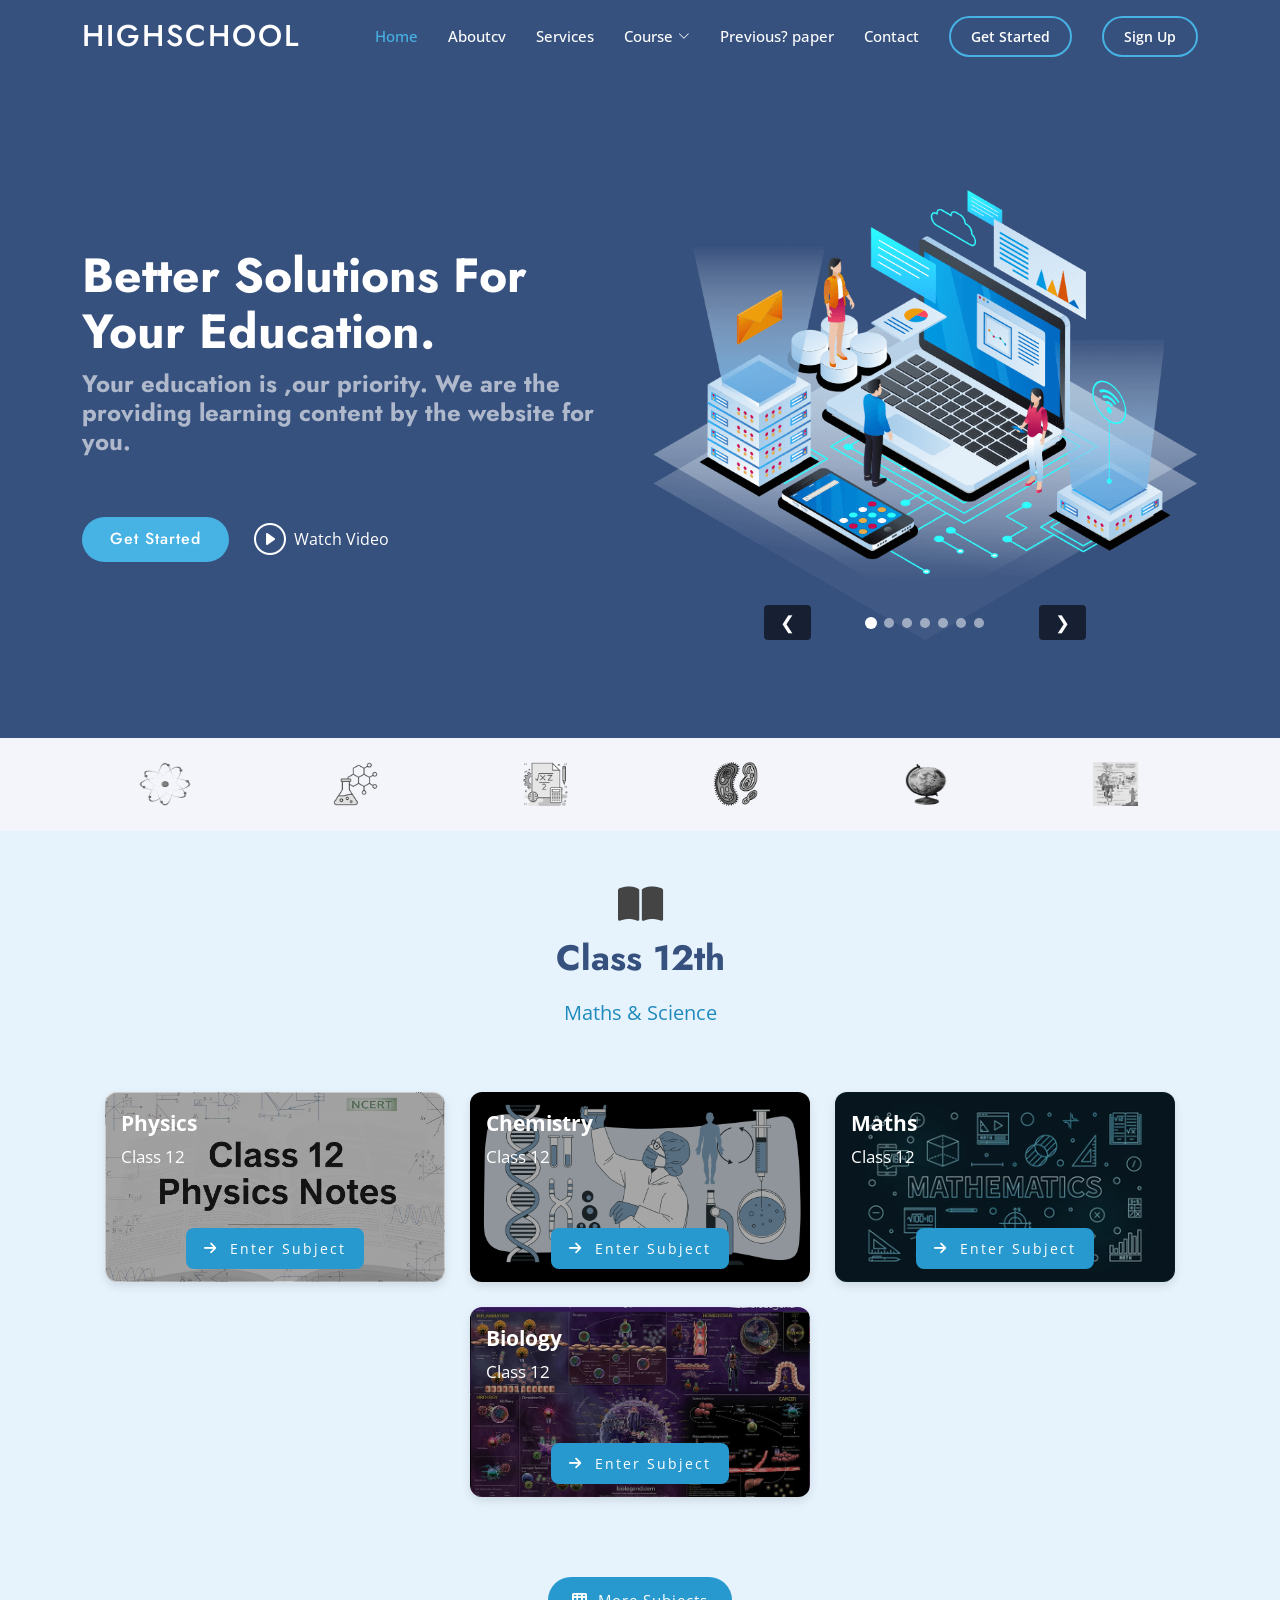
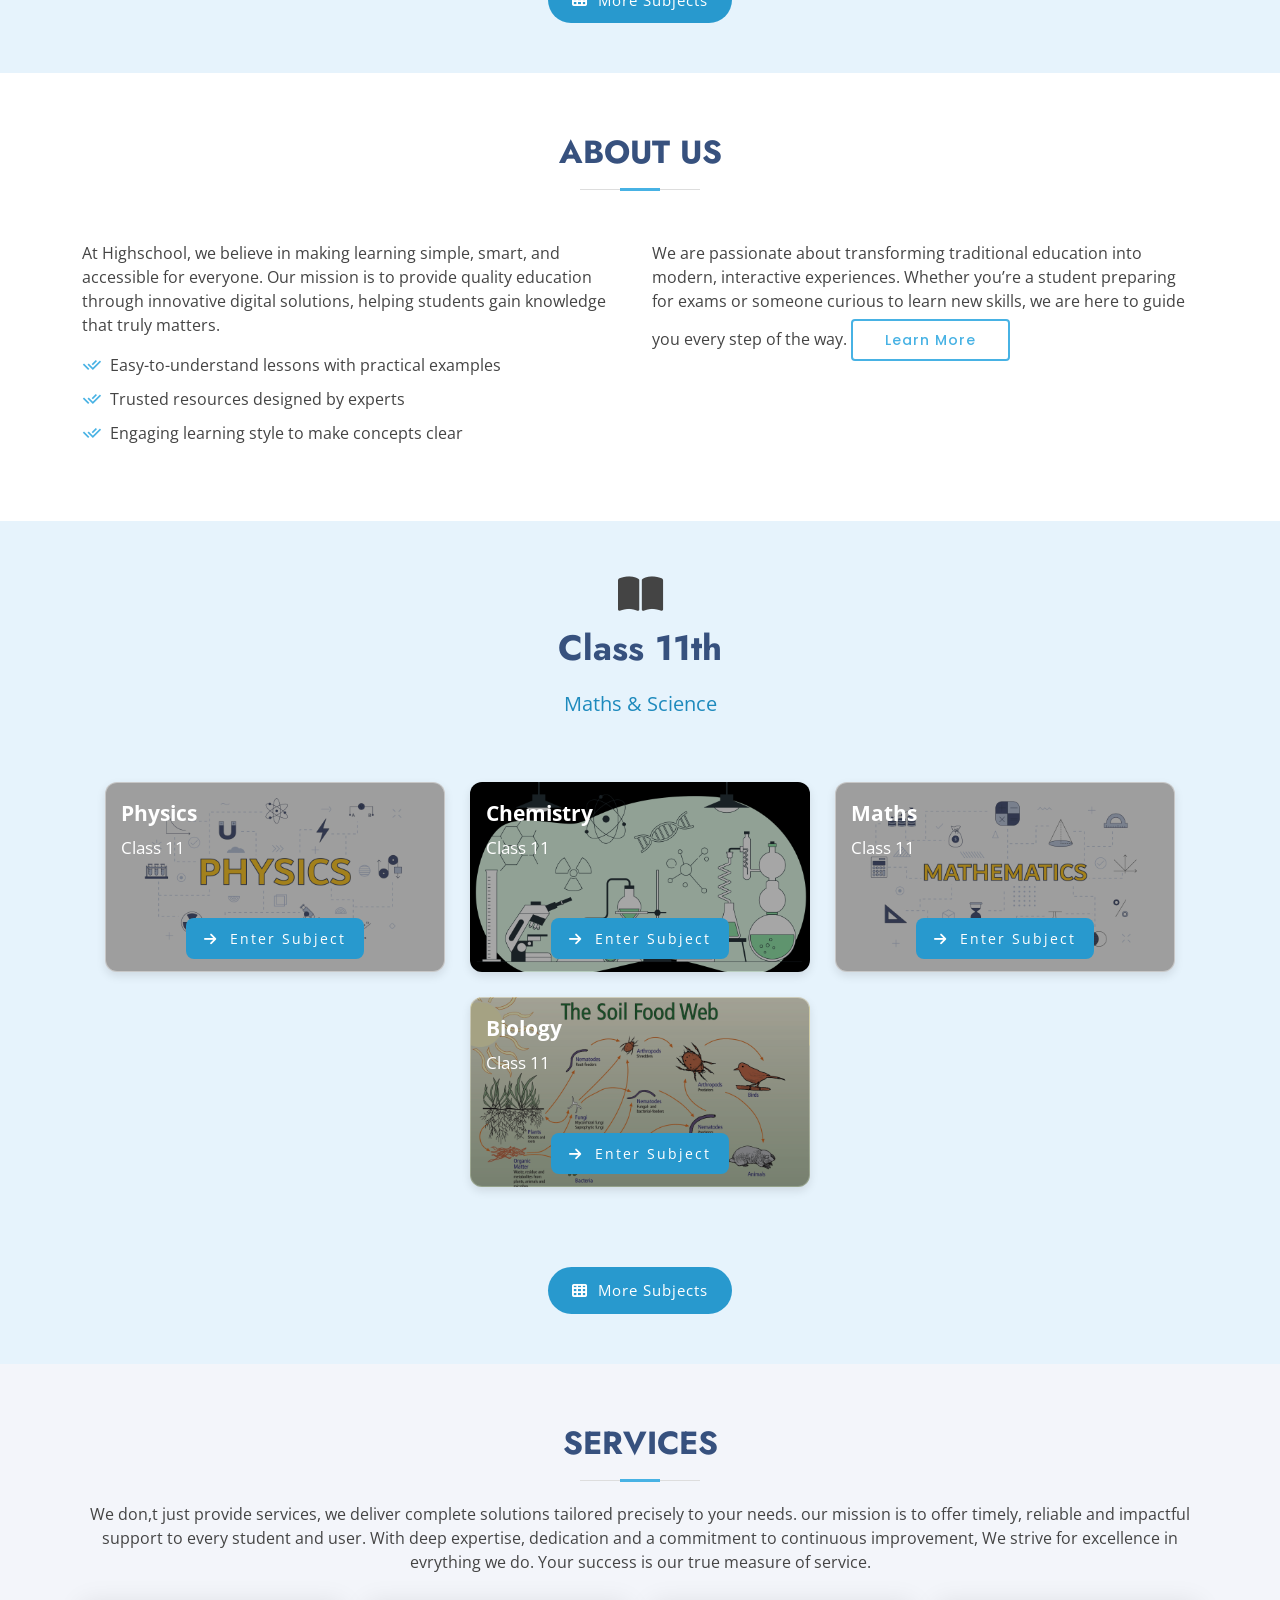
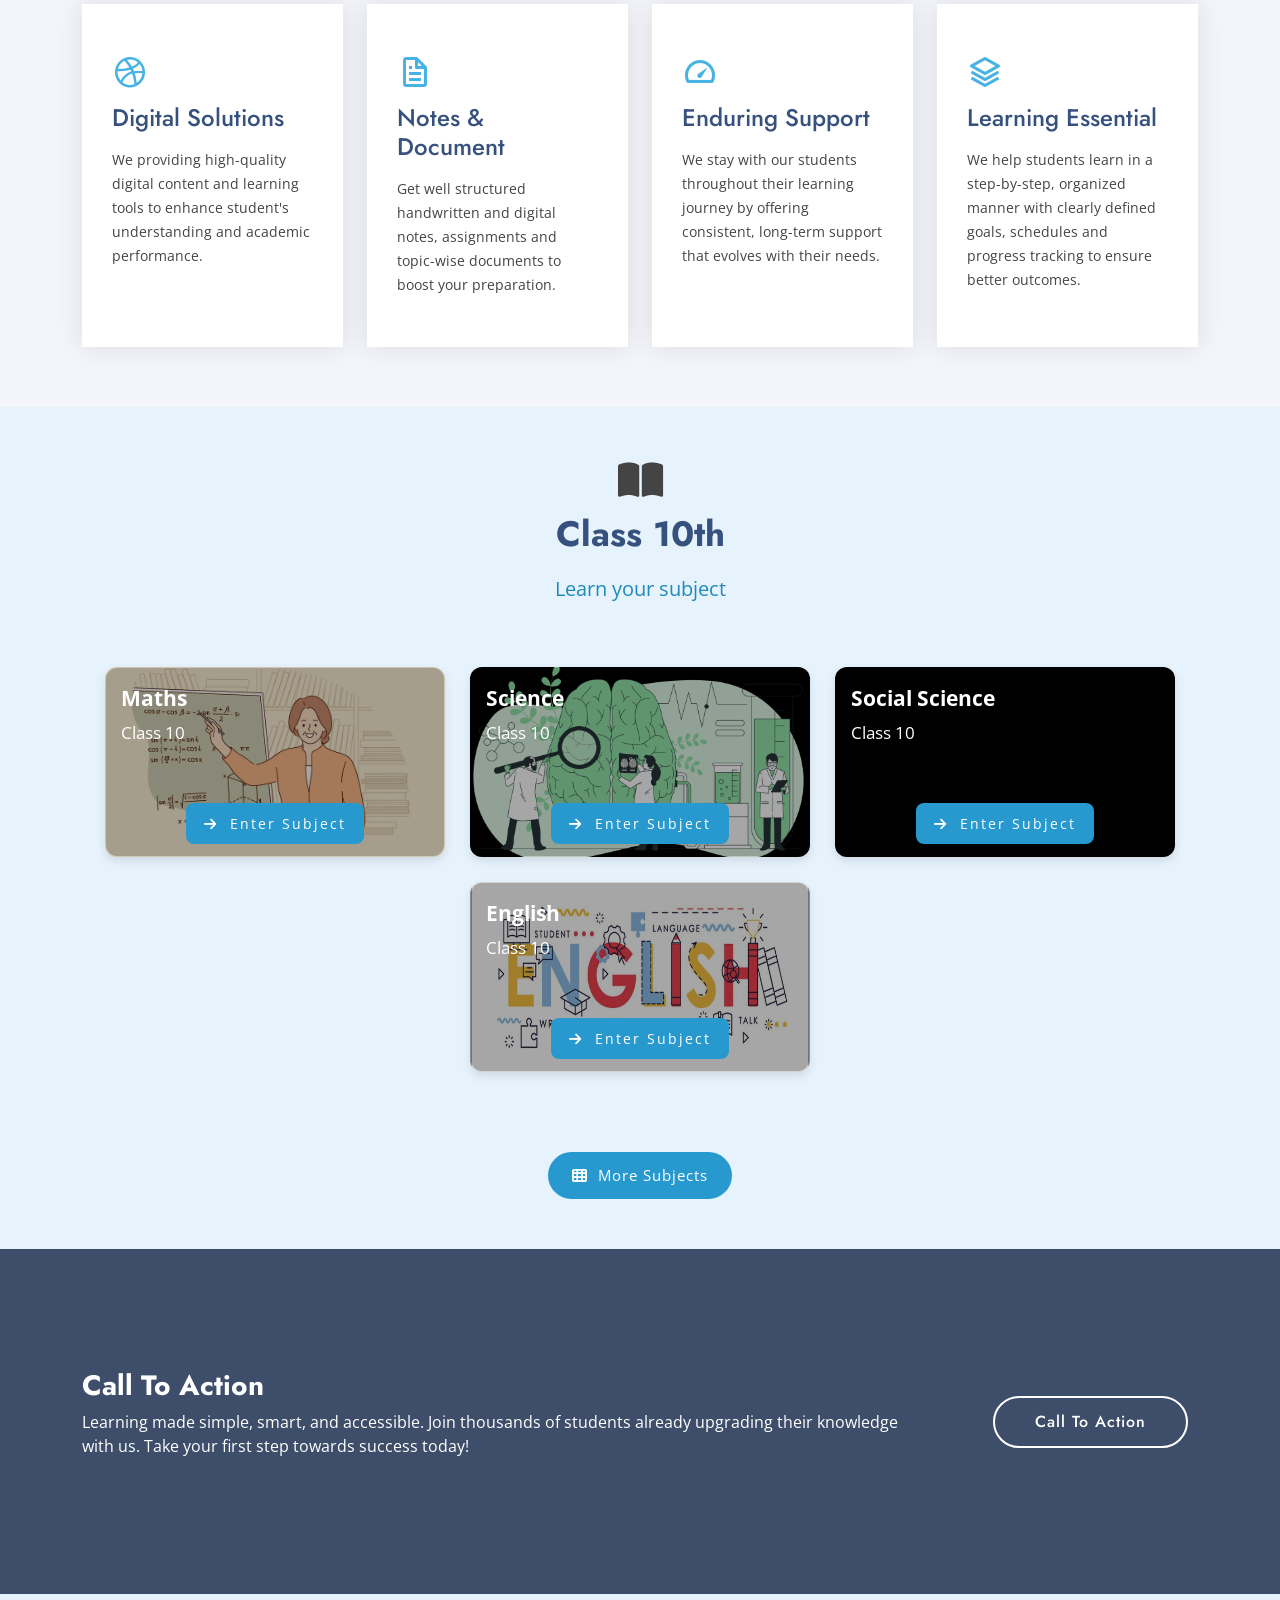
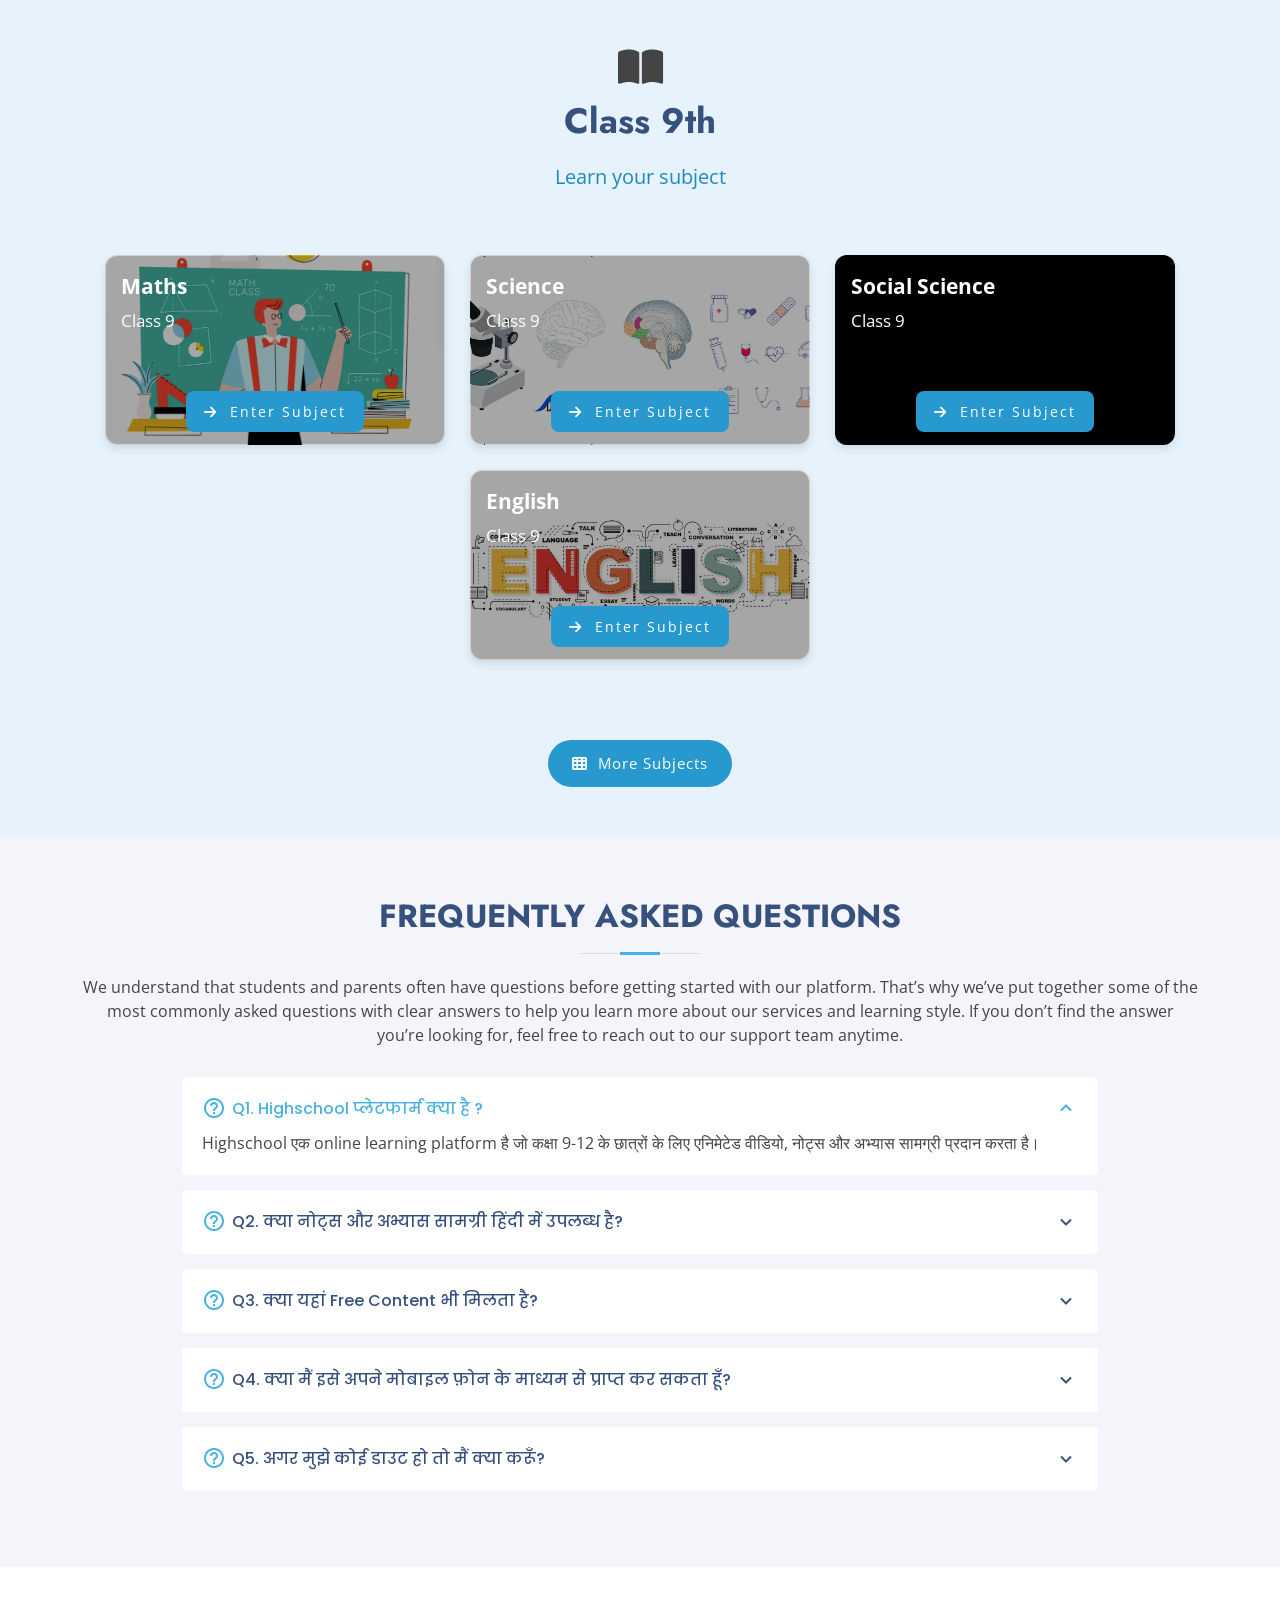
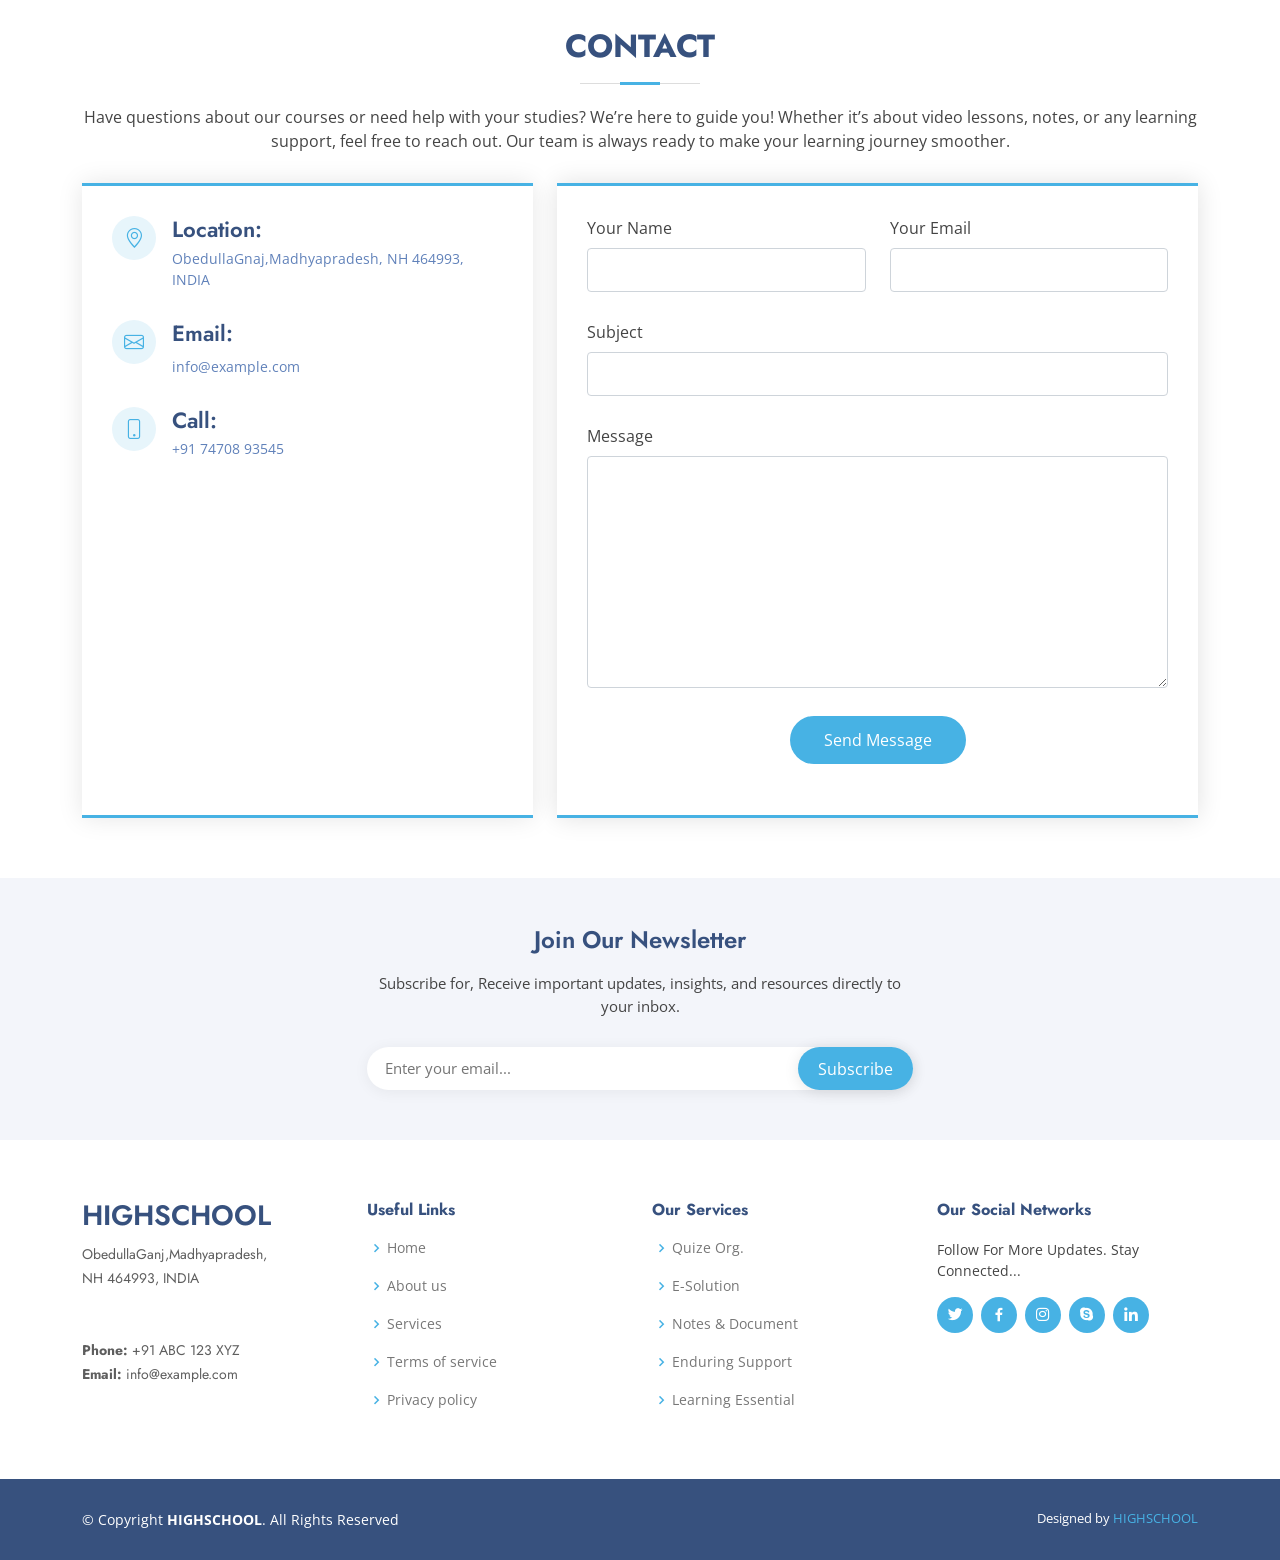
==== index.html @ c3b9a3c0 "Update HighSchool" ====
<!DOCTYPE html>
<html lang="en">

<head>
  <meta charset="utf-8">
  <meta content="width=device-width, initial-scale=1.0" name="viewport">

  <title>HighSchool.com</title>

  <meta content="" name="description">
  <meta content="" name="keywords">



  <!-- Favicons -->
  <link href="assets/img/favicon/favicon-32x32.png" rel="icon">
  <link href="assets/img/apple-touch-icon.png" rel="apple-touch-icon">

  <!-- Google Fonts -->
  <link href="https://fonts.googleapis.com/css?family=Open+Sans:300,300i,400,400i,600,600i,700,700i|Jost:300,300i,400,400i,500,500i,600,600i,700,700i|Poppins:300,300i,400,400i,500,500i,600,600i,700,700i" rel="stylesheet">

<link rel="stylesheet" href="https://cdnjs.cloudflare.com/ajax/libs/font-awesome/6.5.0/css/all.min.css">




  <!-- Vendor CSS Files -->
  <link href="assets/vendor/aos/aos.css" rel="stylesheet">
  <link href="assets/vendor/bootstrap/css/bootstrap.min.css" rel="stylesheet">
  <link href="assets/vendor/bootstrap-icons/bootstrap-icons.css" rel="stylesheet">
  <link href="assets/vendor/boxicons/css/boxicons.min.css" rel="stylesheet">
  <link href="assets/vendor/glightbox/css/glightbox.min.css" rel="stylesheet">
  <link href="assets/vendor/remixicon/remixicon.css" rel="stylesheet">
  <link href="assets/vendor/swiper/swiper-bundle.min.css" rel="stylesheet">

  <!-- Template Main CSS File -->
  <link href="assets/css/style.css" rel="stylesheet">

  <!-- =======================================================
  * Template Name: Arsha - v4.9.1
  * Template URL: https://bootstrapmade.com/arsha-free-bootstrap-html-template-corporate/
  * Author: BootstrapMade.com
  * License: https://bootstrapmade.com/license/
  ======================================================== -->

</head>

<body>
  

  <!-- ======= Header ======= -->
   
  <header id="header" class="fixed-top ">
    <div class="container d-flex align-items-center">

      <h1 class="logo me-auto"><a href="index.html">HIGHSCHOOL</a></h1>
      <!-- Uncomment below if you prefer to use an image logo -->
      <!-- <a href="index.html" class="logo me-auto"><img src="assets/img/logo.png" alt="" class="img-fluid"></a>-->
       
      <nav id="navbar" class="navbar">
        <ul>
          <li><a class="nav-link scrollto active" href="#hero">Home</a></li>
          <li><a class="nav-link scrollto" href="#about">Aboutcv</a></li>
          <li><a class="nav-link scrollto" href="#services">Services</a></li>
         <!---- <li><a class="nav-link   scrollto" href="#portfolio">Portfolio</a></li> -->
          
          <li class="dropdown"><a href="#classa"><span> Course</span> <i class="bi bi-chevron-down"></i></a>
            <ul>

              <li class="dropdown"><a href="#"><span> Class  12th</span>  <i class="bi bi-chevron-right"></i></a>
                <ul>

                  <li class="dropdown"><a href="#"><span> Mathe & Science </span>  <i class="bi bi-chevron-right"></i></a>
                    <ul>
                      <li><a href="#"> Physics </a></li>
                      <li><a href="#"> Chemistry  </a></li>
                      <li><a href="content\maths\maths.html"> Mathematics </a></li>
                      <li><a href="#"> English </a></li>
                    </ul>
                    
                    <li class="dropdown"><a href="#"><span> Biology </span>  <i class="bi bi-chevron-right"></i></a>
                       <ul>
                    <li><a href="#"> Biology </a></li>
                    <li><a href="#"> Physics  </a></li>
                    <li><a href="#"> Chemistry </a></li>
                    <li><a href="#"> English </a></li>
                  </ul>

                      <li class="dropdown"><a href="#"><span>  Arts </span>  <i class="bi bi-chevron-right"></i></a>
                        <ul>
                          <li><a href="#">   Bhugol   </a></li>
                          <li><a href="#"> Rajnity  </a></li>
                          <li><a href="#"> Itihas </a></li>
                          <li><a href="#"> Samajik </a></li>
                        </ul>

                        <li class="dropdown"><a href="#"><span> Commers</span>  <i class="bi bi-chevron-right"></i></a>
                          <ul>
                            <li><a href="#"> Mathe & Science </a></li>
                            <li><a href="#"> Biology  </a></li>
                            <li><a href="#"> Arts </a></li>
                            <li><a href="#"> Commers </a></li>
                          </ul>
                  
                </ul>

                <li class="dropdown"><a href="#"><span> Class  11th</span> <i class="bi bi-chevron-right"></i></a>
                  <ul>
                    <li><a href="#"> Mathe & Science </a></li>
                    <li><a href="#"> Biology  </a></li>
                    <li><a href="#"> Arts </a></li>
                    <li><a href="#"> Commers </a></li>
                  </ul>

                  <li class="dropdown"><a href="#"><span> Class  10th</span> <i class="bi bi-chevron-right"></i></a>
                    <ul>
                      <li><a href="#">Deep Drop Down 1</a></li>
                      <li><a href="#">Deep Drop Down 2</a></li>
                      <li><a href="#">Deep Drop Down 3</a></li>
                      <li><a href="#">Deep Drop Down 4</a></li>
                      <li><a href="#">Deep Drop Down 5</a></li>
                    </ul>

                    <li class="dropdown"><a href="#"><span> Class  9th</span> <i class="bi bi-chevron-right"></i></a>
                      <ul>
                        <li><a href="#">Deep Drop Down 1</a></li>
                        <li><a href="#">Deep Drop Down 2</a></li>
                        <li><a href="#">Deep Drop Down 3</a></li>
                        <li><a href="#">Deep Drop Down 4</a></li>
                        <li><a href="#">Deep Drop Down 5</a></li>
                      </ul>


            </ul>
          </li>

          <li><a class="nav-link scrollto" href="#team">Previous? paper</a></li>
          <li><a class="nav-link scrollto" href="#contact">Contact</a></li>
          <li><a class="getstarted scrollto" href="#about">Get Started</a></li>
          <li><a class="getstarted scrollto" href="Signup/login.html">Sign Up</a></li>

        </ul>
        <i class="bi bi-list mobile-nav-toggle"></i>
      </nav><!-- .navbar -->

    </div>
  </header><!-- End Header -->

  <!-- ======= Hero Section ======= -->
  <section id="hero" class="d-flex align-items-center">

    <div class="container">
      <div class="row">
        <div class="col-lg-6 d-flex flex-column justify-content-center pt-4 pt-lg-0 order-2 order-lg-1" data-aos="fade-up" data-aos-delay="200">
          <h1>Better Solutions For Your Education.</h1>
          <h2> Your education is ,our priority. We are  the providing learning content by the website for you.</h2>
          <div class="d-flex justify-content-center justify-content-lg-start">
            <a href="#about" class="btn-get-started scrollto">Get Started</a>
            <a href="https://youtu.be/tGeP7NFhmQk?si=_GYELb5z94x_M5i0" class="glightbox btn-watch-video"><i class="bi bi-play-circle"></i><span>Watch Video</span></a>
          </div>
        </div>



<div class="col-lg-6 order-1 order-lg-2 hero-img" data-aos="zoom-in" data-aos-delay="200">

  <div class="hero-slider">

    <div class="slides"></div>

    <!-- Ad Button (Only for Ad Slide) -->
    <a href="#" class="ad-btn">Shop Now</a>



   <!-- Bottom Controls -->
  <div class="controls">
    <button class="arrow prev">&#10094;</button>
    <div class="dots"></div>
    <button class="arrow next">&#10095;</button>
  </div>

  </div>

</div>

       

      </div>
    </div>

  </section> <!-- End Hero -->

  


















  <main id="main">

    <!-- ======= Clients Section ======= -->
    <section id="clients" class="clients section-bg">
      <div class="container">

        <div class="row" data-aos="zoom-in">

          <div class="col-lg-2 col-md-4 col-6 d-flex align-items-center justify-content-center" >
            <img src="assets/img/clients/client-1.png" class="img-fluid" alt="" width ="62" height="62px">
          </div>

          <div class="col-lg-2 col-md-4 col-6 d-flex align-items-center justify-content-center">
            <img src="assets/img/clients/client-2.png" class="img-fluid" alt="" width ="45" height="45px">
          </div>

          <div class="col-lg-2 col-md-4 col-6 d-flex align-items-center justify-content-center">
            <img src="assets/img/clients/client-3.png" class="img-fluid" alt="" width ="45" height="45px">
          </div>

          <div class="col-lg-2 col-md-4 col-6 d-flex align-items-center justify-content-center">
            <img src="assets/img/clients/client-4.png" class="img-fluid" alt="" width ="45" height="45px">
          </div>

          <div class="col-lg-2 col-md-4 col-6 d-flex align-items-center justify-content-center">
            <img src="assets/img/clients/client-5.png" class="img-fluid" alt="" width ="45" height="45px">
          </div>

          <div class="col-lg-2 col-md-4 col-6 d-flex align-items-center justify-content-center">
            <img src="assets/img/clients/client-6.png" class="img-fluid" alt="" width ="45" height="45px">
          </div>


        </div>

      </div>
    </section><!-- End Cliens Section -->














<!--======= class 12th =======-->


     <section id="classa" class="classa">

     <h1>  <i class="fas fa-book-open"></i> </h1>
    <h2> Class 12th</h2>
    <p class="subtitle"> Maths & Science </p>

    <br>

    <div class="card-container" id="cardContainer">
      <!-- Card 1 -->
      <div class="card" style="background-image: url('assets/img/subjects/physics-12.jpg');">
        <div class="card-content">
          <div class="subject">Physics</div>
          <div class="class">Class 12</div>
        </div>
        <button><i class="fas fa-arrow-right"></i> Enter Subject</button>
      </div>

      <!-- Card 2 -->
      <div class="card" style="background-image: url('assets/img/subjects/chemistry12.png');">
        <div class="card-content">
          <div class="subject">Chemistry</div>
          <div class="class">Class 12</div>
        </div>
        <button><i class="fas fa-arrow-right"></i> Enter Subject</button>
      </div>

      <!-- Card 3 -->
      <div class="card" style="background-image: url('assets/img/subjects/math-12.jpg');">
        <div class="card-content">
          <div class="subject">Maths</div>
          <div class="class">Class 12</div>
        </div>
        <button><i class="fas fa-arrow-right"></i> Enter Subject</button>
      </div>

      <!-- Card 4 -->
      <div class="card" style="background-image: url('assets/img/subjects/bio-12.jpg');">
        <div class="card-content">
          <div class="subject">Biology</div>
          <div class="class">Class 12</div>
        </div>
        <button><i class="fas fa-arrow-right"></i> Enter Subject</button>
      </div>

      <!-- Extra Cards (hidden initially) -->
      <div class="card hidden" style="background-image: url('assets/img/subjects/eng-12.jpg');">
        <div class="card-content">
          <div class="subject">English</div>
          <div class="class">Class 12</div>
        </div>
        <button><i class="fas fa-arrow-right"></i> Enter Subject</button>
      </div>

      <div class="card hidden" style="background-image: url('assets/img/subjects/Hockey-bro.png');">
        <div class="card-content">
          <div class="subject">P. Ed. & Sports</div>
          <div class="class">Class 12</div>
        </div>
        <button><i class="fas fa-arrow-right"></i> Enter Subject</button>
      </div>
    </div>

    <button class="more-btn" id="toggleBtn">
      <i class="fas fa-th"></i> More Subjects
    </button>
  </section>


















    <!-- ======= About Us Section ======= -->
    <section id="about" class="about">
      <div class="container" data-aos="fade-up">

        <div class="section-title">
          <h2>About Us</h2>
        </div>

        <div class="row content">
          <div class="col-lg-6">
            <p>
              At Highschool, we believe in making learning simple, smart, and accessible for everyone. 
              Our mission is to provide quality education through innovative digital solutions, helping students gain knowledge that truly matters.
            </p>
            <ul>
              <li><i class="ri-check-double-line"></i> Easy-to-understand lessons with practical examples</li>
              <li><i class="ri-check-double-line"></i> Trusted resources designed by experts</li>
              <li><i class="ri-check-double-line"></i> Engaging learning style to make concepts clear</li>
            </ul>
          </div>
          <div class="col-lg-6 pt-4 pt-lg-0">
            <p>
              We are passionate about transforming traditional education into modern, interactive experiences. 
              Whether you’re a student preparing for exams or someone curious to learn new skills, we are here to guide you every step of the way.
            <a href="#" class="btn-learn-more">Learn More</a>
          </div>
        </div>

      </div>
    </section><!-- End About Us Section -->








<!---=======  class 11th =========--->

    
     <section id="classa" class="classa">

     <h1>  <i class="fas fa-book-open"></i> </h1>
    <h2> Class 11th</h2>
    <p class="subtitle"> Maths & Science </p>

    <br>

    <div class="card-container" id="cardContainer">
      <!-- Card 1 -->
      <div class="card" style="background-image: url('assets/img/subjects/physics-11.jpg');">
        <div class="card-content">
          <div class="subject">Physics</div>
          <div class="class">Class 11</div>
        </div>
        <button><i class="fas fa-arrow-right"></i> Enter Subject</button>
      </div>

      <!-- Card 2 -->
      <div class="card" style="background-image: url('assets/img/subjects/chemistry11.png');">
        <div class="card-content">
          <div class="subject">Chemistry</div>
          <div class="class">Class 11</div>
        </div>
        <button><i class="fas fa-arrow-right"></i> Enter Subject</button>
      </div>

      <!-- Card 3 -->
      <div class="card" style="background-image: url('assets/img/subjects/math-11.jpg');">
        <div class="card-content">
          <div class="subject">Maths</div>
          <div class="class">Class 11</div>
        </div>
        <button><i class="fas fa-arrow-right"></i> Enter Subject</button>
      </div>

      <!-- Card 4 -->
      <div class="card" style="background-image: url('assets/img/subjects/bio-11.jpg');">
        <div class="card-content">
          <div class="subject">Biology</div>
          <div class="class">Class 11</div>
        </div>
        <button><i class="fas fa-arrow-right"></i> Enter Subject</button>
      </div>

      <!-- Extra Cards (hidden initially) -->
      <div class="card hidden" style="background-image: url('assets/img/subjects/eng-11.jpg');">
        <div class="card-content">
          <div class="subject">English</div>
          <div class="class">Class 11</div>
        </div>
        <button><i class="fas fa-arrow-right"></i> Enter Subject</button>
      </div>

      <!-----
      <div class="card hidden" style="background-image: url('https://i.ytimg.com/vi/aqz-KE-bpKQ/maxresdefault.jpg');">
        <div class="card-content">
          <div class="subject">Computer Science</div>
          <div class="class">Class 11</div>
        </div>
        <button><i class="fas fa-arrow-right"></i> Enter Subject</button>
      </div>
      ---> 

    </div>

    <button class="more-btn" id="toggleBt">
      <i class="fas fa-th"></i> More Subjects
    </button>
  </section>














    <!-- ======= Why Us Section ======= 
    <section id="why-us" class="why-us section-bg">
      <div class="container-fluid" data-aos="fade-up">

        <div class="row">

          <div class="col-lg-7 d-flex flex-column justify-content-center align-items-stretch  order-2 order-lg-1">

            <div class="content">
              <h3>Eum ipsam laborum deleniti <strong>velit pariatur architecto aut nihil</strong></h3>
              <p>
                Lorem ipsum dolor sit amet, consectetur adipiscing elit, sed do eiusmod tempor incididunt ut labore et dolore magna aliqua. Duis aute irure dolor in reprehenderit
              </p>
            </div>

            <div class="accordion-list">
              <ul>
                <li>
                  <a data-bs-toggle="collapse" class="collapse" data-bs-target="#accordion-list-1"><span>01</span> Non consectetur a erat nam at lectus urna duis? <i class="bx bx-chevron-down icon-show"></i><i class="bx bx-chevron-up icon-close"></i></a>
                  <div id="accordion-list-1" class="collapse show" data-bs-parent=".accordion-list">
                    <p>
                      Feugiat pretium nibh ipsum consequat. Tempus iaculis urna id volutpat lacus laoreet non curabitur gravida. Venenatis lectus magna fringilla urna porttitor rhoncus dolor purus non.
                    </p>
                  </div>
                </li>

                <li>
                  <a data-bs-toggle="collapse" data-bs-target="#accordion-list-2" class="collapsed"><span>02</span> Feugiat scelerisque varius morbi enim nunc? <i class="bx bx-chevron-down icon-show"></i><i class="bx bx-chevron-up icon-close"></i></a>
                  <div id="accordion-list-2" class="collapse" data-bs-parent=".accordion-list">
                    <p>
                      Dolor sit amet consectetur adipiscing elit pellentesque habitant morbi. Id interdum velit laoreet id donec ultrices. Fringilla phasellus faucibus scelerisque eleifend donec pretium. Est pellentesque elit ullamcorper dignissim. Mauris ultrices eros in cursus turpis massa tincidunt dui.
                    </p>
                  </div>
                </li>

                <li>
                  <a data-bs-toggle="collapse" data-bs-target="#accordion-list-3" class="collapsed"><span>03</span> Dolor sit amet consectetur adipiscing elit? <i class="bx bx-chevron-down icon-show"></i><i class="bx bx-chevron-up icon-close"></i></a>
                  <div id="accordion-list-3" class="collapse" data-bs-parent=".accordion-list">
                    <p>
                      Eleifend mi in nulla posuere sollicitudin aliquam ultrices sagittis orci. Faucibus pulvinar elementum integer enim. Sem nulla pharetra diam sit amet nisl suscipit. Rutrum tellus pellentesque eu tincidunt. Lectus urna duis convallis convallis tellus. Urna molestie at elementum eu facilisis sed odio morbi quis
                    </p>
                  </div>
                </li>

              </ul>
            </div>

          </div>

          <div class="col-lg-5 align-items-stretch order-1 order-lg-2 img" style='background-image: url("assets/img/why-us.png");' data-aos="zoom-in" data-aos-delay="150">&nbsp;</div>
        </div>

      </div>
    </section>  -- End Why Us Section -->

    <!-- ======= Skills Section ======= 
    <section id="skills" class="skills">
      <div class="container" data-aos="fade-up">

        <div class="row">
          <div class="col-lg-6 d-flex align-items-center" data-aos="fade-right" data-aos-delay="100">
            <img src="assets/img/skills.png" class="img-fluid" alt="">
          </div>
          <div class="col-lg-6 pt-4 pt-lg-0 content" data-aos="fade-left" data-aos-delay="100">
            <h3>Voluptatem dignissimos provident quasi corporis voluptates</h3>
            <p class="fst-italic">
              Lorem ipsum dolor sit amet, consectetur adipiscing elit, sed do eiusmod tempor incididunt ut labore et dolore
              magna aliqua.
            </p>

            <div class="skills-content">

              <div class="progress">
                <span class="skill">HTML <i class="val">100%</i></span>
                <div class="progress-bar-wrap">
                  <div class="progress-bar" role="progressbar" aria-valuenow="100" aria-valuemin="0" aria-valuemax="100"></div>
                </div>
              </div>

              <div class="progress">
                <span class="skill">CSS <i class="val">90%</i></span>
                <div class="progress-bar-wrap">
                  <div class="progress-bar" role="progressbar" aria-valuenow="90" aria-valuemin="0" aria-valuemax="100"></div>
                </div>
              </div>

              <div class="progress">
                <span class="skill">JavaScript <i class="val">75%</i></span>
                <div class="progress-bar-wrap">
                  <div class="progress-bar" role="progressbar" aria-valuenow="75" aria-valuemin="0" aria-valuemax="100"></div>
                </div>
              </div>

              <div class="progress">
                <span class="skill">Photoshop <i class="val">55%</i></span>
                <div class="progress-bar-wrap">
                  <div class="progress-bar" role="progressbar" aria-valuenow="55" aria-valuemin="0" aria-valuemax="100"></div>
                </div>
              </div>

            </div>

          </div>
        </div>

      </div>
    </section>   End Skills Section -->

    <!-- ======= Services Section ======= -->
    <section id="services" class="services section-bg">
      <div class="container" data-aos="fade-up">

        <div class="section-title">
          <h2>Services</h2>
          <p> We don,t just provide services, we deliver complete solutions tailored precisely to your needs. our mission is to offer timely,
              reliable and impactful support to every student and user. With deep expertise, dedication and a commitment to continuous improvement,
               We strive for excellence in evrything we do. Your success is our true measure of service.
           </p>

        </div>

        <div class="row">
          <div class="col-xl-3 col-md-6 d-flex align-items-stretch" data-aos="zoom-in" data-aos-delay="100">
            <div class="icon-box">
              <div class="icon"><i class="bx bxl-dribbble"></i></div>
              <h4><a href="#digital solution">Digital Solutions</a></h4>
              <p> We providing high-quality digital content and learning tools to enhance student's understanding and academic performance. </p>
            </div>
          </div>

          <div class="col-xl-3 col-md-6 d-flex align-items-stretch mt-4 mt-md-0" data-aos="zoom-in" data-aos-delay="200">
            <div class="icon-box">
              <div class="icon"><i class="bx bx-file"></i></div>
              <h4><a href="#notes"> Notes & Document </a></h4>
              <p> Get well structured handwritten and digital notes, assignments and topic-wise documents to boost your preparation. </p>
            </div>
          </div>

          <div class="col-xl-3 col-md-6 d-flex align-items-stretch mt-4 mt-xl-0" data-aos="zoom-in" data-aos-delay="300">
            <div class="icon-box">
              <div class="icon"><i class="bx bx-tachometer"></i></div>
              <h4><a href="#support"> Enduring Support </a></h4>
              <p> We stay with our students throughout their learning journey by offering consistent, long-term support that evolves with their needs. </p>
            </div>
          </div>

          <div class="col-xl-3 col-md-6 d-flex align-items-stretch mt-4 mt-xl-0" data-aos="zoom-in" data-aos-delay="400">
            <div class="icon-box">
              <div class="icon"><i class="bx bx-layer"></i></div>
              <h4><a href="#learning essential"> Learning Essential </a></h4>
              <p> We help students learn in a step-by-step, organized manner with clearly defined goals, schedules and progress tracking to ensure better outcomes. </p>
            </div>
          </div>

        </div>

      </div>
    </section><!-- End Services Section -->












    <!---=======  class 10th =========--->

    
     <section id="classa" class="classa">

     <h1>  <i class="fas fa-book-open"></i> </h1>
    <h2> Class 10th</h2>
    <p class="subtitle"> Learn your subject </p>

    <br>

    <div class="card-container" id="cardContainer">
      <!-- Card 1 -->
      <div class="card" style="background-image: url('assets/img/subjects/math-10.png');">
        <div class="card-content">
          <div class="subject">Maths</div>
          <div class="class">Class 10</div>
        </div>
        <button><i class="fas fa-arrow-right"></i> Enter Subject</button>
      </div>

      <!-- Card 2 -->
      <div class="card" style="background-image: url('assets/img/subjects/science-10.png');">
        <div class="card-content">
          <div class="subject"> Science</div>
          <div class="class">Class 10</div>
        </div>
        <button><i class="fas fa-arrow-right"></i> Enter Subject</button>
      </div>

      <!-- Card 3 -->
      <div class="card" style="background-image: url('https://i.ytimg.com/vi/2Vv-BfVoq4g/maxresdefault.jpg');">
        <div class="card-content">
          <div class="subject">Social Science</div>
          <div class="class">Class 10</div>
        </div>
        <button><i class="fas fa-arrow-right"></i> Enter Subject</button>
      </div>

      <!-- Card 4 -->
      <div class="card" style="background-image: url('assets/img/subjects/eng-10.jpg');">
        <div class="card-content">
          <div class="subject">English</div>
          <div class="class">Class 10</div>
        </div>
        <button><i class="fas fa-arrow-right"></i> Enter Subject</button>
      </div>

      <!-- Extra Cards (hidden initially) -->
      <div class="card hidden" style="background-image: url('https://i.ytimg.com/vi/ScMzIvxBSi4/maxresdefault.jpg');">
        <div class="card-content">
          <div class="subject">English</div>
          <div class="class">Class 11</div>
        </div>
        <button><i class="fas fa-arrow-right"></i> Enter Subject</button>
      </div>

      <div class="card hidden" style="background-image: url('https://i.ytimg.com/vi/aqz-KE-bpKQ/maxresdefault.jpg');">
        <div class="card-content">
          <div class="subject">Computer Science</div>
          <div class="class">Class 11</div>
        </div>
        <button><i class="fas fa-arrow-right"></i> Enter Subject</button>
      </div>
    </div>

    <button class="more-btn" id="toggleBt">
      <i class="fas fa-th"></i> More Subjects
    </button>
  </section>













    <!-- ======= Cta Section ======= -->
    <section id="cta" class="cta">
      <div class="container" data-aos="zoom-in">

        <div class="row">
          <div class="col-lg-9 text-center text-lg-start">
            <h3>Call To Action</h3>
            <p> Learning made simple, smart, and accessible.
                 Join thousands of students already upgrading their knowledge with us. Take your first step towards success today!</div> 

          <div class="col-lg-3 cta-btn-container text-center">
            <a class="cta-btn align-middle" href="#">Call To Action</a>
          </div>
        </div>

      </div>
    </section><!-- End Cta Section -->












    
    <!---=======  class 9th =========--->

    
     <section id="classa" class="classa">

     <h1>  <i class="fas fa-book-open"></i> </h1>
    <h2> Class 9th</h2>
    <p class="subtitle"> Learn your subject </p>

    <br>

    <div class="card-container" id="cardContainer">
      <!-- Card 1 -->
      <div class="card" style="background-image: url('assets/img/subjects/math-9.png');">
        <div class="card-content">
          <div class="subject">Maths</div>
          <div class="class">Class 9</div>
        </div>
        <button><i class="fas fa-arrow-right"></i> Enter Subject</button>
      </div>

      <!-- Card 2 -->
      <div class="card" style="background-image: url('assets/img/subjects/science-9.png');">
        <div class="card-content">
          <div class="subject"> Science</div>
          <div class="class">Class 9</div>
        </div>
        <button><i class="fas fa-arrow-right"></i> Enter Subject</button>
      </div>

      <!-- Card 3 -->
      <div class="card" style="background-image: url('https://i.ytimg.com/vi/2Vv-BfVoq4g/maxresdefault.jpg');">
        <div class="card-content">
          <div class="subject">Social Science</div>
          <div class="class">Class 9</div>
        </div>
        <button><i class="fas fa-arrow-right"></i> Enter Subject</button>
      </div>

      <!-- Card 4 -->
      <div class="card" style="background-image: url('assets/img/subjects/eng-9.jpg');">
        <div class="card-content">
          <div class="subject">English</div>
          <div class="class">Class 9</div>
        </div>
        <button><i class="fas fa-arrow-right"></i> Enter Subject</button>
      </div>

      <!-- Extra Cards (hidden initially) -->
      <div class="card hidden" style="background-image: url('https://i.ytimg.com/vi/ScMzIvxBSi4/maxresdefault.jpg');">
        <div class="card-content">
          <div class="subject">English</div>
          <div class="class">Class 11</div>
        </div>
        <button><i class="fas fa-arrow-right"></i> Enter Subject</button>
      </div>

      <div class="card hidden" style="background-image: url('https://i.ytimg.com/vi/aqz-KE-bpKQ/maxresdefault.jpg');">
        <div class="card-content">
          <div class="subject">Computer Science</div>
          <div class="class">Class 11</div>
        </div>
        <button><i class="fas fa-arrow-right"></i> Enter Subject</button>
      </div>
    </div>

    <button class="more-btn" id="toggleBtn">
      <i class="fas fa-th"></i> More Subjects
    </button>
  </section>












    <!-- ======= Portfolio Section ======= --
    <section id="portfolio" class="portfolio">
      <div class="container" data-aos="fade-up">

        <div class="section-title">
          <h2>Portfolio</h2>
          <p>Magnam dolores commodi suscipit. Necessitatibus eius consequatur ex aliquid fuga eum quidem. Sit sint consectetur velit. Quisquam quos quisquam cupiditate. Et nemo qui impedit suscipit alias ea. Quia fugiat sit in iste officiis commodi quidem hic quas.</p>
        </div>

        <ul id="portfolio-flters" class="d-flex justify-content-center" data-aos="fade-up" data-aos-delay="100">
          <li data-filter="*" class="filter-active">All</li>
          <li data-filter=".filter-app">App</li>
          <li data-filter=".filter-card">Card</li>
          <li data-filter=".filter-web">Web</li>
        </ul>

        <div class="row portfolio-container" data-aos="fade-up" data-aos-delay="200">

          <div class="col-lg-4 col-md-6 portfolio-item filter-app">
            <div class="portfolio-img"><img src="assets/img/portfolio/portfolio-1.jpg" class="img-fluid" alt=""></div>
            <div class="portfolio-info">
              <h4>App 1</h4>
              <p>App</p>
              <a href="assets/img/portfolio/portfolio-1.jpg" data-gallery="portfolioGallery" class="portfolio-lightbox preview-link" title="App 1"><i class="bx bx-plus"></i></a>
              <a href="portfolio-details.html" class="details-link" title="More Details"><i class="bx bx-link"></i></a>
            </div>
          </div>

          <div class="col-lg-4 col-md-6 portfolio-item filter-web">
            <div class="portfolio-img"><img src="assets/img/portfolio/portfolio-2.jpg" class="img-fluid" alt=""></div>
            <div class="portfolio-info">
              <h4>Web 3</h4>
              <p>Web</p>
              <a href="assets/img/portfolio/portfolio-2.jpg" data-gallery="portfolioGallery" class="portfolio-lightbox preview-link" title="Web 3"><i class="bx bx-plus"></i></a>
              <a href="portfolio-details.html" class="details-link" title="More Details"><i class="bx bx-link"></i></a>
            </div>
          </div>

          <div class="col-lg-4 col-md-6 portfolio-item filter-app">
            <div class="portfolio-img"><img src="assets/img/portfolio/portfolio-3.jpg" class="img-fluid" alt=""></div>
            <div class="portfolio-info">
              <h4>App 2</h4>
              <p>App</p>
              <a href="assets/img/portfolio/portfolio-3.jpg" data-gallery="portfolioGallery" class="portfolio-lightbox preview-link" title="App 2"><i class="bx bx-plus"></i></a>
              <a href="portfolio-details.html" class="details-link" title="More Details"><i class="bx bx-link"></i></a>
            </div>
          </div>

          <div class="col-lg-4 col-md-6 portfolio-item filter-card">
            <div class="portfolio-img"><img src="assets/img/portfolio/portfolio-4.jpg" class="img-fluid" alt=""></div>
            <div class="portfolio-info">
              <h4>Card 2</h4>
              <p>Card</p>
              <a href="assets/img/portfolio/portfolio-4.jpg" data-gallery="portfolioGallery" class="portfolio-lightbox preview-link" title="Card 2"><i class="bx bx-plus"></i></a>
              <a href="portfolio-details.html" class="details-link" title="More Details"><i class="bx bx-link"></i></a>
            </div>
          </div>

          <div class="col-lg-4 col-md-6 portfolio-item filter-web">
            <div class="portfolio-img"><img src="assets/img/portfolio/portfolio-5.jpg" class="img-fluid" alt=""></div>
            <div class="portfolio-info">
              <h4>Web 2</h4>
              <p>Web</p>
              <a href="assets/img/portfolio/portfolio-5.jpg" data-gallery="portfolioGallery" class="portfolio-lightbox preview-link" title="Web 2"><i class="bx bx-plus"></i></a>
              <a href="portfolio-details.html" class="details-link" title="More Details"><i class="bx bx-link"></i></a>
            </div>
          </div>

          <div class="col-lg-4 col-md-6 portfolio-item filter-app">
            <div class="portfolio-img"><img src="assets/img/portfolio/portfolio-6.jpg" class="img-fluid" alt=""></div>
            <div class="portfolio-info">
              <h4>App 3</h4>
              <p>App</p>
              <a href="assets/img/portfolio/portfolio-6.jpg" data-gallery="portfolioGallery" class="portfolio-lightbox preview-link" title="App 3"><i class="bx bx-plus"></i></a>
              <a href="portfolio-details.html" class="details-link" title="More Details"><i class="bx bx-link"></i></a>
            </div>
          </div>

          <div class="col-lg-4 col-md-6 portfolio-item filter-card">
            <div class="portfolio-img"><img src="assets/img/portfolio/portfolio-7.jpg" class="img-fluid" alt=""></div>
            <div class="portfolio-info">
              <h4>Card 1</h4>
              <p>Card</p>
              <a href="assets/img/portfolio/portfolio-7.jpg" data-gallery="portfolioGallery" class="portfolio-lightbox preview-link" title="Card 1"><i class="bx bx-plus"></i></a>
              <a href="portfolio-details.html" class="details-link" title="More Details"><i class="bx bx-link"></i></a>
            </div>
          </div>

          <div class="col-lg-4 col-md-6 portfolio-item filter-card">
            <div class="portfolio-img"><img src="assets/img/portfolio/portfolio-8.jpg" class="img-fluid" alt=""></div>
            <div class="portfolio-info">
              <h4>Card 3</h4>
              <p>Card</p>
              <a href="assets/img/portfolio/portfolio-8.jpg" data-gallery="portfolioGallery" class="portfolio-lightbox preview-link" title="Card 3"><i class="bx bx-plus"></i></a>
              <a href="portfolio-details.html" class="details-link" title="More Details"><i class="bx bx-link"></i></a>
            </div>
          </div>

          <div class="col-lg-4 col-md-6 portfolio-item filter-web">
            <div class="portfolio-img"><img src="assets/img/portfolio/portfolio-9.jpg" class="img-fluid" alt=""></div>
            <div class="portfolio-info">
              <h4>Web 3</h4>
              <p>Web</p>
              <a href="assets/img/portfolio/portfolio-9.jpg" data-gallery="portfolioGallery" class="portfolio-lightbox preview-link" title="Web 3"><i class="bx bx-plus"></i></a>
              <a href="portfolio-details.html" class="details-link" title="More Details"><i class="bx bx-link"></i></a>
            </div>
          </div>

        </div>

      </div>
    </section> End Portfolio Section -->

    <!-- ======= Team Section ======= 
    <section id="team" class="team section-bg">
      <div class="container" data-aos="fade-up">

        <div class="section-title">
          <h2>Team</h2>
          <p>Magnam dolores commodi suscipit. Necessitatibus eius consequatur ex aliquid fuga eum quidem. Sit sint consectetur velit. Quisquam quos quisquam cupiditate. Et nemo qui impedit suscipit alias ea. Quia fugiat sit in iste officiis commodi quidem hic quas.</p>
        </div>

        <div class="row">

          <div class="col-lg-6">
            <div class="member d-flex align-items-start" data-aos="zoom-in" data-aos-delay="100">
              <div class="pic"><img src="assets/img/team/team-1.jpg" class="img-fluid" alt=""></div>
              <div class="member-info">
                <h4>Novor Sahu</h4>
                <span>Chief Executive Officer</span>
                <p>Explicabo voluptatem mollitia et repellat qui dolorum quasi</p>
                <div class="social">
                  <a href=""><i class="ri-twitter-fill"></i></a>
                  <a href=""><i class="ri-facebook-fill"></i></a>
                  <a href=""><i class="ri-instagram-fill"></i></a>
                  <a href=""> <i class="ri-linkedin-box-fill"></i> </a>
                </div>
              </div>
            </div>
          </div>

          <div class="col-lg-6 mt-4 mt-lg-0">
            <div class="member d-flex align-items-start" data-aos="zoom-in" data-aos-delay="200">
              <div class="pic"><img src="assets/img/team/team-2.jpg" class="img-fluid" alt=""></div>
              <div class="member-info">
                <h4>Sarah Jhonson</h4>
                <span>Product Manager</span>
                <p>Aut maiores voluptates amet et quis praesentium qui senda para</p>
                <div class="social">
                  <a href=""><i class="ri-twitter-fill"></i></a>
                  <a href=""><i class="ri-facebook-fill"></i></a>
                  <a href=""><i class="ri-instagram-fill"></i></a>
                  <a href=""> <i class="ri-linkedin-box-fill"></i> </a>
                </div>
              </div>
            </div>
          </div>

          <div class="col-lg-6 mt-4">
            <div class="member d-flex align-items-start" data-aos="zoom-in" data-aos-delay="300">
              <div class="pic"><img src="assets/img/team/team-3.jpg" class="img-fluid" alt=""></div>
              <div class="member-info">
                <h4>Manoj Sahu</h4>
                <span>CTO</span>
                <p>Quisquam facilis cum velit laborum corrupti fuga rerum quia</p>
                <div class="social">
                  <a href=""><i class="ri-twitter-fill"></i></a>
                  <a href=""><i class="ri-facebook-fill"></i></a>
                  <a href=""><i class="ri-instagram-fill"></i></a>
                  <a href=""> <i class="ri-linkedin-box-fill"></i> </a>
                </div>
              </div>
            </div>
          </div>

          <div class="col-lg-6 mt-4">
            <div class="member d-flex align-items-start" data-aos="zoom-in" data-aos-delay="400">
              <div class="pic"><img src="assets/img/team/team-4.jpg" class="img-fluid" alt=""></div>
              <div class="member-info">
                <h4>Amanda Jepson</h4>
                <span>Accountant</span>
                <p>Dolorum tempora officiis odit laborum officiis et et accusamus</p>
                <div class="social">
                  <a href=""><i class="ri-twitter-fill"></i></a>
                  <a href=""><i class="ri-facebook-fill"></i></a>
                  <a href=""><i class="ri-instagram-fill"></i></a>
                  <a href=""> <i class="ri-linkedin-box-fill"></i> </a>
                </div>
              </div>
            </div>
          </div>

        </div>

      </div>
    </section>    -- End Team Section -->

    <!-- ======= Pricing Section ======= --
    <section id="pricing" class="pricing">
      <div class="container" data-aos="fade-up">

        <div class="section-title">
          <h2>Pricing</h2>
          <p>Magnam dolores commodi suscipit. Necessitatibus eius consequatur ex aliquid fuga eum quidem. Sit sint consectetur velit. Quisquam quos quisquam cupiditate. Et nemo qui impedit suscipit alias ea. Quia fugiat sit in iste officiis commodi quidem hic quas.</p>
        </div>

        <div class="row">

          <div class="col-lg-4" data-aos="fade-up" data-aos-delay="100">
            <div class="box">
              <h3>Free Plan</h3>
              <h4><sup>$</sup>0<span>per month</span></h4>
              <ul>
                <li><i class="bx bx-check"></i> Quam adipiscing vitae proin</li>
                <li><i class="bx bx-check"></i> Nec feugiat nisl pretium</li>
                <li><i class="bx bx-check"></i> Nulla at volutpat diam uteera</li>
                <li class="na"><i class="bx bx-x"></i> <span>Pharetra massa massa ultricies</span></li>
                <li class="na"><i class="bx bx-x"></i> <span>Massa ultricies mi quis hendrerit</span></li>
              </ul>
              <a href="#" class="buy-btn">Get Started</a>
            </div>
          </div>

          <div class="col-lg-4 mt-4 mt-lg-0" data-aos="fade-up" data-aos-delay="200">
            <div class="box featured">
              <h3>Business Plan</h3>
              <h4><sup>$</sup>29<span>per month</span></h4>
              <ul>
                <li><i class="bx bx-check"></i> Quam adipiscing vitae proin</li>
                <li><i class="bx bx-check"></i> Nec feugiat nisl pretium</li>
                <li><i class="bx bx-check"></i> Nulla at volutpat diam uteera</li>
                <li><i class="bx bx-check"></i> Pharetra massa massa ultricies</li>
                <li><i class="bx bx-check"></i> Massa ultricies mi quis hendrerit</li>
              </ul>
              <a href="#" class="buy-btn">Get Started</a>
            </div>
          </div>

          <div class="col-lg-4 mt-4 mt-lg-0" data-aos="fade-up" data-aos-delay="300">
            <div class="box">
              <h3>Developer Plan</h3>
              <h4><sup>$</sup>49<span>per month</span></h4>
              <ul>
                <li><i class="bx bx-check"></i> Quam adipiscing vitae proin</li>
                <li><i class="bx bx-check"></i> Nec feugiat nisl pretium</li>
                <li><i class="bx bx-check"></i> Nulla at volutpat diam uteera</li>
                <li><i class="bx bx-check"></i> Pharetra massa massa ultricies</li>
                <li><i class="bx bx-check"></i> Massa ultricies mi quis hendrerit</li>
              </ul>
              <a href="#" class="buy-btn">Get Started</a>
            </div>
          </div>

        </div>

      </div>
    </section>    !-- End Pricing Section -->

    <!-- ======= Frequently Asked Questions Section ======= -->
    <section id="faq" class="faq section-bg">
      <div class="container" data-aos="fade-up">

        <div class="section-title">
          <h2>Frequently Asked Questions</h2>
          <p> We understand that students and parents often have questions before getting started with our platform.
             That’s why we’ve put together some of the most commonly asked questions with clear answers to help you learn more about our services and learning style.
             If you don’t find the answer you’re looking for, feel free to reach out to our support team anytime. </div>

        <div class="faq-list">
          <ul>
            <li data-aos="fade-up" data-aos-delay="100">
              <i class="bx bx-help-circle icon-help"></i> <a data-bs-toggle="collapse" class="collapse" data-bs-target="#faq-list-1">Q1. Highschool प्लेटफार्म क्या  है ? <i class="bx bx-chevron-down icon-show"></i><i class="bx bx-chevron-up icon-close"></i></a>
              <div id="faq-list-1" class="collapse show" data-bs-parent=".faq-list">
                <p>
                  Highschool एक online learning platform है जो कक्षा 9-12 के छात्रों के लिए एनिमेटेड वीडियो, नोट्स और अभ्यास सामग्री प्रदान करता है।
                </p>
              </div>
            </li>

            <li data-aos="fade-up" data-aos-delay="200">
              <i class="bx bx-help-circle icon-help"></i> <a data-bs-toggle="collapse" data-bs-target="#faq-list-2" class="collapsed">Q2. क्या नोट्स और अभ्यास सामग्री हिंदी में उपलब्ध है? <i class="bx bx-chevron-down icon-show"></i><i class="bx bx-chevron-up icon-close"></i></a>
              <div id="faq-list-2" class="collapse" data-bs-parent=".faq-list">
                <p>
                 हाँ, सभी शैक्षिक सामग्री हिंदी में समझाई गई है, ताकि छात्र इसे आसानी से समझ सकें।
                </p>
              </div>
            </li>

            <li data-aos="fade-up" data-aos-delay="300">
              <i class="bx bx-help-circle icon-help"></i> <a data-bs-toggle="collapse" data-bs-target="#faq-list-3" class="collapsed">Q3. क्या यहां Free Content भी मिलता है? <i class="bx bx-chevron-down icon-show"></i><i class="bx bx-chevron-up icon-close"></i></a>
              <div id="faq-list-3" class="collapse" data-bs-parent=".faq-list">
                <p>
                  जी हां, Highschool website पर विशेष और मुफ्त शिक्षण सामग्री उपलब्ध है। इसके लिए आपसे किसी भी प्रकार के शुल्क का भुगतान नहीं लिया जाएगा।
                </p>
              </div>
            </li>

            <li data-aos="fade-up" data-aos-delay="400">
              <i class="bx bx-help-circle icon-help"></i> <a data-bs-toggle="collapse" data-bs-target="#faq-list-4" class="collapsed"> Q4. क्या मैं इसे अपने मोबाइल फ़ोन के माध्यम से प्राप्त कर सकता हूँ? <i class="bx bx-chevron-down icon-show"></i><i class="bx bx-chevron-up icon-close"></i></a>
              <div id="faq-list-4" class="collapse" data-bs-parent=".faq-list">
                <p>
                 Bilkul! Aap mobile, tablet, ya laptop kisi bhi device se hamara content dekh sakte ho.
                </p>
              </div>
            </li>

            <li data-aos="fade-up" data-aos-delay="500">
              <i class="bx bx-help-circle icon-help"></i> <a data-bs-toggle="collapse" data-bs-target="#faq-list-5" class="collapsed">Q5. अगर मुझे कोई डाउट हो तो मैं क्या करूँ? <i class="bx bx-chevron-down icon-show"></i><i class="bx bx-chevron-up icon-close"></i></a>
              <div id="faq-list-5" class="collapse" data-bs-parent=".faq-list">
                <p>
                  आप हमारे contact form या E-mail के माध्यम से हमसे जुड़ सकते हैं। हमारी सहायता टीम जल्द ही आपकी सहायता करेगी।
                </p>
              </div>
            </li>

          </ul>
        </div>

      </div>
    </section><!-- End Frequently Asked Questions Section -->

    <!-- ======= Contact Section ======= -->
    <section id="contact" class="contact">
      <div class="container" data-aos="fade-up">

        <div class="section-title">
          <h2>Contact</h2>
          <p> Have questions about our courses or need help with your studies? We’re here to guide you!
              Whether it’s about video lessons, notes, or any learning support, 
              feel free to reach out. Our team is always ready to make your learning journey smoother. </p>
        </div>

        <div class="row">

          <div class="col-lg-5 d-flex align-items-stretch">
            <div class="info">
              <div class="address">
                <i class="bi bi-geo-alt"></i>
                <h4>Location:</h4>
                <p>ObedullaGnaj,Madhyapradesh, NH 464993, INDIA</p>
              </div>

              <div class="email">
                <i class="bi bi-envelope"></i>
                <h4>Email:</h4>
                <p>info@example.com</p>
              </div>

              <div class="phone">
                <i class="bi bi-phone"></i>
                <h4>Call:</h4>
                <p>+91 74708 93545</p>
              </div>

              <iframe src="https://www.google.com/maps/embed?pb=!4v1757958721926!6m8!1m7!1sVz1okrrC84apOgg5AWyfGw!2m2!1d23.00107751272983!2d77.58547831577918!3f60.56229686456172!4f4.457586000084916!5f0.7820865974627469" frameborder="0" style="border:0; width: 100%; height: 290px;" allowfullscreen></iframe>
              
            </div>

          </div>

          <div class="col-lg-7 mt-5 mt-lg-0 d-flex align-items-stretch">
            <form action="forms/contact.php" method="post" role="form" class="php-email-form">
              <div class="row">
                <div class="form-group col-md-6">
                  <label for="name">Your Name</label>
                  <input type="text" name="name" class="form-control" id="name" required>
                </div>
                <div class="form-group col-md-6">
                  <label for="name">Your Email</label>
                  <input type="email" class="form-control" name="email" id="email" required>
                </div>
              </div>
              <div class="form-group">
                <label for="name">Subject</label>
                <input type="text" class="form-control" name="subject" id="subject" required>
              </div>
              <div class="form-group">
                <label for="name">Message</label>
                <textarea class="form-control" name="message" rows="10" required></textarea>
              </div>
              <div class="my-3">
                <div class="loading">Loading</div>
                <div class="error-message"></div>
                <div class="sent-message">Your message has been sent. Thank you!</div>
              </div>
              <div class="text-center"><button type="submit">Send Message</button></div>
            </form>
          </div>

        </div>

      </div>
    </section><!-- End Contact Section -->

  </main><!-- End #main -->

  <!-- ======= Footer ======= -->
  <footer id="footer">

    <div class="footer-newsletter">
      <div class="container">
        <div class="row justify-content-center">
          <div class="col-lg-6">
            <h4>Join Our Newsletter</h4>
            <p>Subscribe for, Receive important updates, insights, and resources directly to your inbox.</p>
            <form action="" method="post">
              <input type="email" name="email" placeholder="Enter your email..." ><input type="submit"   value="Subscribe">
            </form>
          </div>
        </div>
      </div>
    </div>

    <div class="footer-top">
      <div class="container">
        <div class="row">

          <div class="col-lg-3 col-md-6 footer-contact">
            <h3>HIGHSCHOOL</h3>
            <p>
              ObedullaGanj,Madhyapradesh, <br>
              NH 464993, INDIA<br>
               <br><br>
              <strong>Phone:</strong> +91 ABC 123 XYZ<br>
              <strong>Email:</strong> info@example.com<br>
            </p>
          </div>

          <div class="col-lg-3 col-md-6 footer-links">
            <h4>Useful Links</h4>
            <ul>
              <li><i class="bx bx-chevron-right"></i> <a href="#">Home</a></li>
              <li><i class="bx bx-chevron-right"></i> <a href="#about">About us</a></li>
              <li><i class="bx bx-chevron-right"></i> <a href="#services">Services</a></li>
              <li><i class="bx bx-chevron-right"></i> <a href="#t">Terms of service</a></li>
              <li><i class="bx bx-chevron-right"></i> <a href="#p">Privacy policy</a></li>
            </ul>
          </div>

          <div class="col-lg-3 col-md-6 footer-links">
            <h4>Our Services</h4>
            <ul>
              <li><i class="bx bx-chevron-right"></i> <a href="#">Quize Org.</a></li>
              <li><i class="bx bx-chevron-right"></i> <a href="#services">E-Solution</a></li>
              <li><i class="bx bx-chevron-right"></i> <a href="#services">Notes & Document</a></li>
              <li><i class="bx bx-chevron-right"></i> <a href="#services">Enduring Support</a></li>
              <li><i class="bx bx-chevron-right"></i> <a href="#services">Learning Essential</a></li>
            </ul>
          </div>

          <div class="col-lg-3 col-md-6 footer-links">
            <h4>Our Social Networks</h4>
            <p>Follow For More Updates. Stay Connected...</p>
            <div class="social-links mt-3">
              <a href="#" class="twitter"><i class="bx bxl-twitter"></i></a>
              <a href="#" class="facebook"><i class="bx bxl-facebook"></i></a>
              <a href="#" class="instagram"><i class="bx bxl-instagram"></i></a>
              <a href="#" class="google-plus"><i class="bx bxl-skype"></i></a>
              <a href="#" class="linkedin"><i class="bx bxl-linkedin"></i></a>
            </div>
          </div>

        </div>
      </div>
    </div>

    <div class="container footer-bottom clearfix">
      <div class="copyright">
        &copy; Copyright <strong><span>HIGHSCHOOL</span></strong>. All Rights Reserved
      </div>
      <div class="credits">
        <!-- All the links in the footer should remain intact. -->
        <!-- You can delete the links only if you purchased the pro version. -->
        <!-- Licensing information: https://bootstrapmade.com/license/ -->
        <!-- Purchase the pro version with working PHP/AJAX contact form: https://bootstrapmade.com/arsha-free-bootstrap-html-template-corporate/ -->
        Designed by <a href="https://HighSchool.com/">HIGHSCHOOL </a>
      </div>
    </div>
  </footer><!-- End Footer -->

  <div id="preloader"></div>
  <a href="#" class="back-to-top d-flex align-items-center justify-content-center"><i class="bi bi-arrow-up-short"></i></a>

  <!-- Vendor JS Files -->
  <script src="assets/vendor/aos/aos.js"></script>
  <script src="assets/vendor/bootstrap/js/bootstrap.bundle.min.js"></script>
  <script src="assets/vendor/glightbox/js/glightbox.min.js"></script>
  <script src="assets/vendor/isotope-layout/isotope.pkgd.min.js"></script>
  <script src="assets/vendor/swiper/swiper-bundle.min.js"></script>
  <script src="assets/vendor/waypoints/noframework.waypoints.js"></script>
  <script src="assets/vendor/php-email-form/validate.js"></script>

  <!-- Template Main JS File -->
  <script src="assets/js/main.js"></script>
</body>

</html>
---- assets/css/style.css ----
/**
* Template Name: Arsha - v4.9.1
* Template URL: https://bootstrapmade.com/arsha-free-bootstrap-html-template-corporate/
* Author: BootstrapMade.com
* License: https://bootstrapmade.com/license/
*/

/*--------------------------------------------------------------
# General
--------------------------------------------------------------*/
body {
  font-family: "Open Sans", sans-serif;
  color: #444444;
}

a {
  color: #47b2e4;
  text-decoration: none;
}

a:hover {
  color: #73c5eb;
  text-decoration: none;
}

h1,
h2,
h3,
h4,
h5,
h6 {
  font-family: "Jost", sans-serif;
}

/*--------------------------------------------------------------
# Preloader
--------------------------------------------------------------*/
#preloader {
  position: fixed;
  top: 0;
  left: 0;
  right: 0;
  bottom: 0;
  z-index: 9999;
  overflow: hidden;
  background: #37517e;
}

#preloader:before {
  content: "";
  position: fixed;
  top: calc(50% - 30px);
  left: calc(50% - 30px);
  border: 6px solid #37517e;
  border-top-color: #fff;
  border-bottom-color: #fff;
  border-radius: 50%;
  width: 60px;
  height: 60px;
  -webkit-animation: animate-preloader 1s linear infinite;
  animation: animate-preloader 1s linear infinite;
}

@-webkit-keyframes animate-preloader {
  0% {
    transform: rotate(0deg);
  }

  100% {
    transform: rotate(360deg);
  }
}

@keyframes animate-preloader {
  0% {
    transform: rotate(0deg);
  }

  100% {
    transform: rotate(360deg);
  }
}

/*--------------------------------------------------------------
# Back to top button
--------------------------------------------------------------*/
.back-to-top {
  position: fixed;
  visibility: hidden;
  opacity: 0;
  right: 15px;
  bottom: 15px;
  z-index: 996;
  background: #47b2e4;
  width: 40px;
  height: 40px;
  border-radius: 50px;
  transition: all 0.4s;
}

.back-to-top i {
  font-size: 24px;
  color: #fff;
  line-height: 0;
}

.back-to-top:hover {
  background: #6bc1e9;
  color: #fff;
}

.back-to-top.active {
  visibility: visible;
  opacity: 1;
}

/*--------------------------------------------------------------
# Header
--------------------------------------------------------------*/
#header {
  transition: all 0.5s;
  z-index: 997;
  padding: 15px 0;
}

#header.header-scrolled,
#header.header-inner-pages {
  background: rgba(40, 58, 90, 0.9);
}

#header .logo {
  font-size: 30px;
  margin: 0;
  padding: 0;
  line-height: 1;
  font-weight: 500;
  letter-spacing: 2px;
  text-transform: uppercase;
}

#header .logo a {
  color: #fff;
}

#header .logo img {
  max-height: 40px;
}

/*--------------------------------------------------------------
# Navigation Menu
--------------------------------------------------------------*/
/**
* Desktop Navigation 
*/
.navbar {
  padding: 0;
}

.navbar ul {
  margin: 0;
  padding: 0;
  display: flex;
  list-style: none;
  align-items: center;
  
}

.navbar li {
  position: relative;
}

.navbar a,
.navbar a:focus {
  display: flex;
  align-items: center;
  justify-content: space-between;
  padding: 10px 0 10px 30px;
  font-size: 15px;
  font-weight: 500;
  color: #fff;
  white-space: nowrap;
  transition: 0.3s;
}

.navbar a i,
.navbar a:focus i {
  font-size: 12px;
  line-height: 0;
  margin-left: 5px;
}

.navbar a:hover,
.navbar .active,
.navbar .active:focus,
.navbar li:hover>a {
  color: #47b2e4;
}

.navbar .getstarted,
.navbar .getstarted:focus {
  padding: 8px 20px;
  margin-left: 30px;
  border-radius: 50px;
  color: #fff;
  font-size: 14px;
  border: 2px solid #47b2e4;
  font-weight: 600;
}

.navbar .getstarted:hover,
.navbar .getstarted:focus:hover {
  color: #fff;
  background: #31a9e1;
}

.navbar .dropdown ul {
  display: block;
  position: absolute;
  left: 14px;
  top: calc(100% + 30px);
  margin: 0;
  padding: 10px 0;
  z-index: 99;
  opacity: 0;
  visibility: hidden;
  background: #fff;
  box-shadow: 0px 0px 30px rgba(127, 137, 161, 0.25);
  transition: 0.3s;
  border-radius: 4px;
}

.navbar .dropdown ul li {
  min-width: 200px;
}

.navbar .dropdown ul a {
  padding: 10px 20px;
  font-size: 14px;
  text-transform: none;
  font-weight: 500;
  color: #0c3c53;
}

.navbar .dropdown ul a i {
  font-size: 12px;
}

.navbar .dropdown ul a:hover,
.navbar .dropdown ul .active:hover,
.navbar .dropdown ul li:hover>a {
  color: #47b2e4;
}

.navbar .dropdown:hover>ul {
  opacity: 1;
  top: 100%;
  visibility: visible;
}

.navbar .dropdown .dropdown ul {
  top: 0;
  left: calc(100% - 30px);
  visibility: hidden;
}

.navbar .dropdown .dropdown:hover>ul {
  opacity: 1;
  top: 0;
  left: 100%;
  visibility: visible;
}

@media (max-width: 1366px) {
  .navbar .dropdown .dropdown ul {
    left: -90%;
  }

  .navbar .dropdown .dropdown:hover>ul {
    left: -100%;
  }
}

/**
* Mobile Navigation 
*/
.mobile-nav-toggle {
  color: #fff;
  font-size: 28px;
  cursor: pointer;
  display: none;
  line-height: 0;
  transition: 0.5s;
}

.mobile-nav-toggle.bi-x {
  color: #fff;
  
}

@media (max-width: 991px) {
  .mobile-nav-toggle {
    display: block;
  }

  .navbar ul {
    display: none;
  }
}

.navbar-mobile {
  position: fixed;
  overflow: hidden;
  top: 0;
  right: 0;
  left: 0;
  bottom: 0;
  background: rgba(40, 58, 90, 0.9);
  transition: 0.3s;
  z-index: 999;
}

.navbar-mobile .mobile-nav-toggle {
  position: absolute;
  top: 15px;
  right: 15px;
}

.navbar-mobile ul {
  display: block;
  position: absolute;
  top: 55px;
  right: 15px;
  bottom: 15px;
  left: 15px;
  padding: 10px 0;
  border-radius: 10px;
  background-color: #fff;
  overflow-y: auto;
  transition: 0.3s;
}

.navbar-mobile a,
.navbar-mobile a:focus {
  padding: 10px 20px;
  font-size: 15px;
  color: #37517e;
}

.navbar-mobile a:hover,
.navbar-mobile .active,
.navbar-mobile li:hover>a {
  color: #47b2e4;
}

.navbar-mobile .getstarted,
.navbar-mobile .getstarted:focus {
  margin: 15px;
  color: #37517e;
}

.navbar-mobile .dropdown ul {
  position: static;
  display: none;
  margin: 10px 20px;
  padding: 10px 0;
  z-index: 99;
  opacity: 1;
  visibility: visible;
  background: #fff;
  box-shadow: 0px 0px 30px rgba(127, 137, 161, 0.25);
}

.navbar-mobile .dropdown ul li {
  min-width: 200px;
}

.navbar-mobile .dropdown ul a {
  padding: 10px 20px;
}

.navbar-mobile .dropdown ul a i {
  font-size: 12px;
}

.navbar-mobile .dropdown ul a:hover,
.navbar-mobile .dropdown ul .active:hover,
.navbar-mobile .dropdown ul li:hover>a {
  color: #47b2e4;
}

.navbar-mobile .dropdown>.dropdown-active {
  display: block;
}

/*--------------------------------------------------------------
# Hero Section
--------------------------------------------------------------*/
#hero {
  width: 100%;
  height: 82vh;
  background: #37517e;
}

#hero .container {
  padding-top: 72px;
}

#hero h1 {
  margin: 0 0 10px 0;
  font-size: 48px;
  font-weight: 700;
  line-height: 56px;
  color: #fff;
}

#hero h2 {
  color: rgba(255, 255, 255, 0.6);
  margin-bottom: 50px;
  font-size: 24px;
}

#hero .btn-get-started {
  font-family: "Jost", sans-serif;
  font-weight: 500;
  font-size: 16px;
  letter-spacing: 1px;
  display: inline-block;
  padding: 10px 28px 11px 28px;
  border-radius: 50px;
  transition: 0.5s;
  margin: 10px 0 0 0;
  color: #fff;
  background: #47b2e4;
}

#hero .btn-get-started:hover {
  background: #209dd8;
}

#hero .btn-watch-video {
  font-size: 16px;
  display: flex;
  align-items: center;
  transition: 0.5s;
  margin: 10px 0 0 25px;
  color: #fff;
  line-height: 1;
}

#hero .btn-watch-video i {
  line-height: 0;
  color: #fff;
  font-size: 32px;
  transition: 0.3s;
  margin-right: 8px;
}

#hero .btn-watch-video:hover i {
  color: #47b2e4;
}


/*--------------------------------------------------------------
# Sections General
--------------------------------------------------------------*/
section {
  padding: 60px 0;
  overflow: hidden;
}

.section-bg {
  background-color: #f3f5fa;
}

.section-title {
  text-align: center;
  padding-bottom: 30px;
}

.section-title h2 {
  font-size: 32px;
  font-weight: bold;
  text-transform: uppercase;
  margin-bottom: 20px;
  padding-bottom: 20px;
  position: relative;
  color: #37517e;
}

.section-title h2::before {
  content: "";
  position: absolute;
  display: block;
  width: 120px;
  height: 1px;
  background: #ddd;
  bottom: 1px;
  left: calc(50% - 60px);
}

.section-title h2::after {
  content: "";
  position: absolute;
  display: block;
  width: 40px;
  height: 3px;
  background: #47b2e4;
  bottom: 0;
  left: calc(50% - 20px);
}

.section-title p {
  margin-bottom: 0;
}

/*--------------------------------------------------------------
# Clients
--------------------------------------------------------------*/
.clients {
  padding: 9px 0;
  text-align: center;
}

.clients img {
  max-width: 45%;
  max-height: 80%;
  transition: all 0.4s ease-in-out;
  display: inline-block;
  padding: 8px 0;
  filter: grayscale(100);
}

.clients img:hover {
  filter: none;
  transform: scale(1.1);
}

@media (max-width: 768px) {
  .clients img {
    max-width: 40%;
  }
}

/*--------------------------------------------------------------
# About Us
--------------------------------------------------------------*/
.about .content h3 {
  font-weight: 600;
  font-size: 26px;
}

.about .content ul {
  list-style: none;
  padding: 0;
}

.about .content ul li {
  padding-left: 28px;
  position: relative;
}

.about .content ul li+li {
  margin-top: 10px;
}

.about .content ul i {
  position: absolute;
  left: 0;
  top: 2px;
  font-size: 20px;
  color: #47b2e4;
  line-height: 1;
}

.about .content p:last-child {
  margin-bottom: 0;
}

.about .content .btn-learn-more {
  font-family: "Poppins", sans-serif;
  font-weight: 500;
  font-size: 14px;
  letter-spacing: 1px;
  display: inline-block;
  padding: 12px 32px;
  border-radius: 4px;
  transition: 0.3s;
  line-height: 1;
  color: #47b2e4;
  -webkit-animation-delay: 0.8s;
  animation-delay: 0.8s;
  margin-top: 6px;
  border: 2px solid #47b2e4;
}

.about .content .btn-learn-more:hover {
  background: #47b2e4;
  color: #fff;
  text-decoration: none;
}

/*--------------------------------------------------------------
# Why Us
--------------------------------------------------------------*/
.why-us .content {
  padding: 60px 100px 0 100px;
}

.why-us .content h3 {
  font-weight: 400;
  font-size: 34px;
  color: #37517e;
}

.why-us .content h4 {
  font-size: 20px;
  font-weight: 700;
  margin-top: 5px;
}

.why-us .content p {
  font-size: 15px;
  color: #848484;
}

.why-us .img {
  background-size: contain;
  background-repeat: no-repeat;
  background-position: center center;
}

.why-us .accordion-list {
  padding: 0 100px 60px 100px;
}

.why-us .accordion-list ul {
  padding: 0;
  list-style: none;
}

.why-us .accordion-list li+li {
  margin-top: 15px;
}

.why-us .accordion-list li {
  padding: 20px;
  background: #fff;
  border-radius: 4px;
}

.why-us .accordion-list a {
  display: block;
  position: relative;
  font-family: "Poppins", sans-serif;
  font-size: 16px;
  line-height: 24px;
  font-weight: 500;
  padding-right: 30px;
  outline: none;
  cursor: pointer;
}

.why-us .accordion-list span {
  color: #47b2e4;
  font-weight: 600;
  font-size: 18px;
  padding-right: 10px;
}

.why-us .accordion-list i {
  font-size: 24px;
  position: absolute;
  right: 0;
  top: 0;
}

.why-us .accordion-list p {
  margin-bottom: 0;
  padding: 10px 0 0 0;
}

.why-us .accordion-list .icon-show {
  display: none;
}

.why-us .accordion-list a.collapsed {
  color: #343a40;
}

.why-us .accordion-list a.collapsed:hover {
  color: #47b2e4;
}

.why-us .accordion-list a.collapsed .icon-show {
  display: inline-block;
}

.why-us .accordion-list a.collapsed .icon-close {
  display: none;
}

@media (max-width: 1024px) {

  .why-us .content,
  .why-us .accordion-list {
    padding-left: 0;
    padding-right: 0;
  }
}

@media (max-width: 992px) {
  .why-us .img {
    min-height: 400px;
  }

  .why-us .content {
    padding-top: 30px;
  }

  .why-us .accordion-list {
    padding-bottom: 30px;
  }
}

@media (max-width: 575px) {
  .why-us .img {
    min-height: 200px;
  }
}

/*--------------------------------------------------------------
# Skills
--------------------------------------------------------------*/
.skills .content h3 {
  font-weight: 700;
  font-size: 32px;
  color: #37517e;
  font-family: "Poppins", sans-serif;
}

.skills .content ul {
  list-style: none;
  padding: 0;
}

.skills .content ul li {
  padding-bottom: 10px;
}

.skills .content ul i {
  font-size: 20px;
  padding-right: 4px;
  color: #47b2e4;
}

.skills .content p:last-child {
  margin-bottom: 0;
}

.skills .progress {
  height: 60px;
  display: block;
  background: none;
  border-radius: 0;
}

.skills .progress .skill {
  padding: 0;
  margin: 0 0 6px 0;
  text-transform: uppercase;
  display: block;
  font-weight: 600;
  font-family: "Poppins", sans-serif;
  color: #37517e;
}

.skills .progress .skill .val {
  float: right;
  font-style: normal;
}

.skills .progress-bar-wrap {
  background: #e8edf5;
  height: 10px;
}

.skills .progress-bar {
  width: 1px;
  height: 10px;
  transition: 0.9s;
  background-color: #4668a2;
}

/*--------------------------------------------------------------
# Services
--------------------------------------------------------------*/
.services .icon-box {
  box-shadow: 0px 0 25px 0 rgba(0, 0, 0, 0.1);
  padding: 50px 30px;
  transition: all ease-in-out 0.4s;
  background: #fff;
}

.services .icon-box .icon {
  margin-bottom: 10px;
}

.services .icon-box .icon i {
  color: #47b2e4;
  font-size: 36px;
  transition: 0.3s;
}

.services .icon-box h4 {
  font-weight: 500;
  margin-bottom: 15px;
  font-size: 24px;
}

.services .icon-box h4 a {
  color: #37517e;
  transition: ease-in-out 0.3s;
}

.services .icon-box p {
  line-height: 24px;
  font-size: 14px;
  margin-bottom: 0;
}

.services .icon-box:hover {
  transform: translateY(-10px);
}

.services .icon-box:hover h4 a {
  color: #47b2e4;
}

/*--------------------------------------------------------------
# Cta
--------------------------------------------------------------*/
.cta {
  background: linear-gradient(rgba(40, 58, 90, 0.9), rgba(40, 58, 90, 0.9)), url("../img/cta-bg.jpg") fixed center center;
  background-size: cover;
  padding: 120px 0;
}

.cta h3 {
  color: #fff;
  font-size: 28px;
  font-weight: 700;
}

.cta p {
  color: #fff;
}

.cta .cta-btn {
  font-family: "Jost", sans-serif;
  font-weight: 500;
  font-size: 16px;
  letter-spacing: 1px;
  display: inline-block;
  padding: 12px 40px;
  border-radius: 50px;
  transition: 0.5s;
  margin: 10px;
  border: 2px solid #fff;
  color: #fff;
}

.cta .cta-btn:hover {
  background: #47b2e4;
  border: 2px solid #47b2e4;
}

@media (max-width: 1024px) {
  .cta {
    background-attachment: scroll;
  }
}

@media (min-width: 769px) {
  .cta .cta-btn-container {
    display: flex;
    align-items: center;
    justify-content: flex-end;
  }
}

/*--------------------------------------------------------------
# Portfolio
--------------------------------------------------------------*/
.portfolio #portfolio-flters {
  list-style: none;
  margin-bottom: 20px;
}

.portfolio #portfolio-flters li {
  cursor: pointer;
  display: inline-block;
  margin: 10px 5px;
  font-size: 15px;
  font-weight: 500;
  line-height: 1;
  color: #444444;
  transition: all 0.3s;
  padding: 8px 20px;
  border-radius: 50px;
  font-family: "Poppins", sans-serif;
}

.portfolio #portfolio-flters li:hover,
.portfolio #portfolio-flters li.filter-active {
  background: #47b2e4;
  color: #fff;
}

.portfolio .portfolio-item {
  margin-bottom: 30px;
}

.portfolio .portfolio-item .portfolio-img {
  overflow: hidden;
}

.portfolio .portfolio-item .portfolio-img img {
  transition: all 0.6s;
}

.portfolio .portfolio-item .portfolio-info {
  opacity: 0;
  position: absolute;
  left: 15px;
  bottom: 0;
  z-index: 3;
  right: 15px;
  transition: all 0.3s;
  background: rgba(55, 81, 126, 0.8);
  padding: 10px 15px;
}

.portfolio .portfolio-item .portfolio-info h4 {
  font-size: 18px;
  color: #fff;
  font-weight: 600;
  color: #fff;
  margin-bottom: 0px;
}

.portfolio .portfolio-item .portfolio-info p {
  color: #f9fcfe;
  font-size: 14px;
  margin-bottom: 0;
}

.portfolio .portfolio-item .portfolio-info .preview-link,
.portfolio .portfolio-item .portfolio-info .details-link {
  position: absolute;
  right: 40px;
  font-size: 24px;
  top: calc(50% - 18px);
  color: #fff;
  transition: 0.3s;
}

.portfolio .portfolio-item .portfolio-info .preview-link:hover,
.portfolio .portfolio-item .portfolio-info .details-link:hover {
  color: #47b2e4;
}

.portfolio .portfolio-item .portfolio-info .details-link {
  right: 10px;
}

.portfolio .portfolio-item:hover .portfolio-img img {
  transform: scale(1.15);
}

.portfolio .portfolio-item:hover .portfolio-info {
  opacity: 1;
}

/*--------------------------------------------------------------
# Portfolio Details
--------------------------------------------------------------*/
.portfolio-details {
  padding-top: 40px;
}

.portfolio-details .portfolio-details-slider img {
  width: 100%;
}

.portfolio-details .portfolio-details-slider .swiper-pagination {
  margin-top: 20px;
  position: relative;
}

.portfolio-details .portfolio-details-slider .swiper-pagination .swiper-pagination-bullet {
  width: 12px;
  height: 12px;
  background-color: #fff;
  opacity: 1;
  border: 1px solid #47b2e4;
}

.portfolio-details .portfolio-details-slider .swiper-pagination .swiper-pagination-bullet-active {
  background-color: #47b2e4;
}

.portfolio-details .portfolio-info {
  padding: 30px;
  box-shadow: 0px 0 30px rgba(55, 81, 126, 0.08);
}

.portfolio-details .portfolio-info h3 {
  font-size: 22px;
  font-weight: 700;
  margin-bottom: 20px;
  padding-bottom: 20px;
  border-bottom: 1px solid #eee;
}

.portfolio-details .portfolio-info ul {
  list-style: none;
  padding: 0;
  font-size: 15px;
}

.portfolio-details .portfolio-info ul li+li {
  margin-top: 10px;
}

.portfolio-details .portfolio-description {
  padding-top: 30px;
}

.portfolio-details .portfolio-description h2 {
  font-size: 26px;
  font-weight: 700;
  margin-bottom: 20px;
}

.portfolio-details .portfolio-description p {
  padding: 0;
}

/*--------------------------------------------------------------
# Team
--------------------------------------------------------------*/
.team .member {
  position: relative;
  box-shadow: 0px 2px 15px rgba(0, 0, 0, 0.1);
  padding: 30px;
  border-radius: 5px;
  background: #fff;
  transition: 0.5s;
}

.team .member .pic {
  overflow: hidden;
  width: 180px;
  border-radius: 50%;
}

.team .member .pic img {
  transition: ease-in-out 0.3s;
}

.team .member:hover {
  transform: translateY(-10px);
}

.team .member .member-info {
  padding-left: 30px;
}

.team .member h4 {
  font-weight: 700;
  margin-bottom: 5px;
  font-size: 20px;
  color: #37517e;
}

.team .member span {
  display: block;
  font-size: 15px;
  padding-bottom: 10px;
  position: relative;
  font-weight: 500;
}

.team .member span::after {
  content: "";
  position: absolute;
  display: block;
  width: 50px;
  height: 1px;
  background: #cbd6e9;
  bottom: 0;
  left: 0;
}

.team .member p {
  margin: 10px 0 0 0;
  font-size: 14px;
}

.team .member .social {
  margin-top: 12px;
  display: flex;
  align-items: center;
  justify-content: flex-start;
}

.team .member .social a {
  transition: ease-in-out 0.3s;
  display: flex;
  align-items: center;
  justify-content: center;
  border-radius: 50px;
  width: 32px;
  height: 32px;
  background: #eff2f8;
}

.team .member .social a i {
  color: #37517e;
  font-size: 16px;
  margin: 0 2px;
}

.team .member .social a:hover {
  background: #47b2e4;
}

.team .member .social a:hover i {
  color: #fff;
}

.team .member .social a+a {
  margin-left: 8px;
}

/*--------------------------------------------------------------
# Pricing
--------------------------------------------------------------*/
.pricing .row {
  padding-top: 40px;
}

.pricing .box {
  padding: 60px 40px;
  box-shadow: 0 3px 20px -2px rgba(20, 45, 100, 0.1);
  background: #fff;
  height: 100%;
  border-top: 4px solid #fff;
  border-radius: 5px;
}

.pricing h3 {
  font-weight: 500;
  margin-bottom: 15px;
  font-size: 20px;
  color: #37517e;
}

.pricing h4 {
  font-size: 48px;
  color: #37517e;
  font-weight: 400;
  font-family: "Jost", sans-serif;
  margin-bottom: 25px;
}

.pricing h4 sup {
  font-size: 28px;
}

.pricing h4 span {
  color: #47b2e4;
  font-size: 18px;
  display: block;
}

.pricing ul {
  padding: 20px 0;
  list-style: none;
  color: #999;
  text-align: left;
  line-height: 20px;
}

.pricing ul li {
  padding: 10px 0 10px 30px;
  position: relative;
}

.pricing ul i {
  color: #28a745;
  font-size: 24px;
  position: absolute;
  left: 0;
  top: 6px;
}

.pricing ul .na {
  color: #ccc;
}

.pricing ul .na i {
  color: #ccc;
}

.pricing ul .na span {
  text-decoration: line-through;
}

.pricing .buy-btn {
  display: inline-block;
  padding: 12px 35px;
  border-radius: 50px;
  color: #47b2e4;
  transition: none;
  font-size: 16px;
  font-weight: 500;
  font-family: "Jost", sans-serif;
  transition: 0.3s;
  border: 1px solid #47b2e4;
}

.pricing .buy-btn:hover {
  background: #47b2e4;
  color: #fff;
}

.pricing .featured {
  border-top-color: #47b2e4;
}

.pricing .featured .buy-btn {
  background: #47b2e4;
  color: #fff;
}

.pricing .featured .buy-btn:hover {
  background: #23a3df;
}

@media (max-width: 992px) {
  .pricing .box {
    max-width: 60%;
    margin: 0 auto 30px auto;
  }
}

@media (max-width: 767px) {
  .pricing .box {
    max-width: 80%;
    margin: 0 auto 30px auto;
  }
}

@media (max-width: 420px) {
  .pricing .box {
    max-width: 100%;
    margin: 0 auto 30px auto;
  }
}

/*--------------------------------------------------------------
# Frequently Asked Questions
--------------------------------------------------------------*/
.faq .faq-list {
  padding: 0 100px;
}

.faq .faq-list ul {
  padding: 0;
  list-style: none;
}

.faq .faq-list li+li {
  margin-top: 15px;
}

.faq .faq-list li {
  padding: 20px;
  background: #fff;
  border-radius: 4px;
  position: relative;
}

.faq .faq-list a {
  display: block;
  position: relative;
  font-family: "Poppins", sans-serif;
  font-size: 16px;
  line-height: 24px;
  font-weight: 500;
  padding: 0 30px;
  outline: none;
  cursor: pointer;
}

.faq .faq-list .icon-help {
  font-size: 24px;
  position: absolute;
  right: 0;
  left: 20px;
  color: #47b2e4;
}

.faq .faq-list .icon-show,
.faq .faq-list .icon-close {
  font-size: 24px;
  position: absolute;
  right: 0;
  top: 0;
}

.faq .faq-list p {
  margin-bottom: 0;
  padding: 10px 0 0 0;
}

.faq .faq-list .icon-show {
  display: none;
}

.faq .faq-list a.collapsed {
  color: #37517e;
  transition: 0.3s;
}

.faq .faq-list a.collapsed:hover {
  color: #47b2e4;
}

.faq .faq-list a.collapsed .icon-show {
  display: inline-block;
}

.faq .faq-list a.collapsed .icon-close {
  display: none;
}

@media (max-width: 1200px) {
  .faq .faq-list {
    padding: 0;
  }
}

/*--------------------------------------------------------------
# Contact
--------------------------------------------------------------*/
.contact .info {
  border-top: 3px solid #47b2e4;
  border-bottom: 3px solid #47b2e4;
  padding: 30px;
  background: #fff;
  width: 100%;
  box-shadow: 0 0 24px 0 rgba(0, 0, 0, 0.1);
}

.contact .info i {
  font-size: 20px;
  color: #47b2e4;
  float: left;
  width: 44px;
  height: 44px;
  background: #e7f5fb;
  display: flex;
  justify-content: center;
  align-items: center;
  border-radius: 50px;
  transition: all 0.3s ease-in-out;
}

.contact .info h4 {
  padding: 0 0 0 60px;
  font-size: 22px;
  font-weight: 600;
  margin-bottom: 5px;
  color: #37517e;
}

.contact .info p {
  padding: 0 0 10px 60px;
  margin-bottom: 20px;
  font-size: 14px;
  color: #6182ba;
}

.contact .info .email p {
  padding-top: 5px;
}

.contact .info .social-links {
  padding-left: 60px;
}

.contact .info .social-links a {
  font-size: 18px;
  display: inline-block;
  background: #333;
  color: #fff;
  line-height: 1;
  padding: 8px 0;
  border-radius: 50%;
  text-align: center;
  width: 36px;
  height: 36px;
  transition: 0.3s;
  margin-right: 10px;
}

.contact .info .social-links a:hover {
  background: #47b2e4;
  color: #fff;
}

.contact .info .email:hover i,
.contact .info .address:hover i,
.contact .info .phone:hover i {
  background: #47b2e4;
  color: #fff;
}

.contact .php-email-form {
  width: 100%;
  border-top: 3px solid #47b2e4;
  border-bottom: 3px solid #47b2e4;
  padding: 30px;
  background: #fff;
  box-shadow: 0 0 24px 0 rgba(0, 0, 0, 0.12);
}

.contact .php-email-form .form-group {
  padding-bottom: 8px;
}

.contact .php-email-form .validate {
  display: none;
  color: red;
  margin: 0 0 15px 0;
  font-weight: 400;
  font-size: 13px;
}

.contact .php-email-form .error-message {
  display: none;
  color: #fff;
  background: #ed3c0d;
  text-align: left;
  padding: 15px;
  font-weight: 600;
}

.contact .php-email-form .error-message br+br {
  margin-top: 25px;
}

.contact .php-email-form .sent-message {
  display: none;
  color: #fff;
  background: #18d26e;
  text-align: center;
  padding: 15px;
  font-weight: 600;
}

.contact .php-email-form .loading {
  display: none;
  background: #fff;
  text-align: center;
  padding: 15px;
}

.contact .php-email-form .loading:before {
  content: "";
  display: inline-block;
  border-radius: 50%;
  width: 24px;
  height: 24px;
  margin: 0 10px -6px 0;
  border: 3px solid #18d26e;
  border-top-color: #eee;
  -webkit-animation: animate-loading 1s linear infinite;
  animation: animate-loading 1s linear infinite;
}

.contact .php-email-form .form-group {
  margin-bottom: 20px;
}

.contact .php-email-form label {
  padding-bottom: 8px;
}

.contact .php-email-form input,
.contact .php-email-form textarea {
  border-radius: 0;
  box-shadow: none;
  font-size: 14px;
  border-radius: 4px;
}

.contact .php-email-form input:focus,
.contact .php-email-form textarea:focus {
  border-color: #47b2e4;
}

.contact .php-email-form input {
  height: 44px;
}

.contact .php-email-form textarea {
  padding: 10px 12px;
}

.contact .php-email-form button[type=submit] {
  background: #47b2e4;
  border: 0;
  padding: 12px 34px;
  color: #fff;
  transition: 0.4s;
  border-radius: 50px;
}

.contact .php-email-form button[type=submit]:hover {
  background: #209dd8;
}

@-webkit-keyframes animate-loading {
  0% {
    transform: rotate(0deg);
  }

  100% {
    transform: rotate(360deg);
  }
}

@keyframes animate-loading {
  0% {
    transform: rotate(0deg);
  }

  100% {
    transform: rotate(360deg);
  }
}

/*--------------------------------------------------------------
# Breadcrumbs
--------------------------------------------------------------*/
.breadcrumbs {
  padding: 15px 0;
  background: #f3f5fa;
  min-height: 40px;
  margin-top: 72px;
}

@media (max-width: 992px) {
  .breadcrumbs {
    margin-top: 68px;
  }
}

.breadcrumbs h2 {
  font-size: 28px;
  font-weight: 600;
  color: #37517e;
}

.breadcrumbs ol {
  display: flex;
  flex-wrap: wrap;
  list-style: none;
  padding: 0 0 10px 0;
  margin: 0;
  font-size: 14px;
}

.breadcrumbs ol li+li {
  padding-left: 10px;
}

.breadcrumbs ol li+li::before {
  display: inline-block;
  padding-right: 10px;
  color: #4668a2;
  content: "/";
}

/*--------------------------------------------------------------
# Footer
--------------------------------------------------------------*/
#footer {
  font-size: 14px;
  background: #37517e;
}

#footer .footer-newsletter {
  padding: 50px 0;
  background: #f3f5fa;
  text-align: center;
  font-size: 15px;
  color: #444444;
}

#footer .footer-newsletter h4 {
  font-size: 24px;
  margin: 0 0 20px 0;
  padding: 0;
  line-height: 1;
  font-weight: 600;
  color: #37517e;
}

#footer .footer-newsletter form {
  margin-top: 30px;
  background: #fff;
  padding: 6px 10px;
  position: relative;
  border-radius: 50px;
  box-shadow: 0px 2px 15px rgba(0, 0, 0, 0.06);
  text-align: left;
}

#footer .footer-newsletter form input[type=email] {
  border: 0;
  padding: 4px 8px;
  width: calc(100% - 100px);
}

#footer .footer-newsletter form input[type=submit] {
  position: absolute;
  top: 0;
  right: 0;
  bottom: 0;
  border: 0;
  background: none;
  font-size: 16px;
  padding: 0 20px;
  background: #47b2e4;
  color: #fff;
  transition: 0.3s;
  border-radius: 50px;
  box-shadow: 0px 2px 15px rgba(0, 0, 0, 0.1);
}

#footer .footer-newsletter form input[type=submit]:hover {
  background: #209dd8;
}

#footer .footer-top {
  padding: 60px 0 30px 0;
  background: #fff;
}

#footer .footer-top .footer-contact {
  margin-bottom: 30px;
}

#footer .footer-top .footer-contact h3 {
  font-size: 28px;
  margin: 0 0 10px 0;
  padding: 2px 0 2px 0;
  line-height: 1;
  text-transform: uppercase;
  font-weight: 600;
  color: #37517e;
}

#footer .footer-top .footer-contact p {
  font-size: 14px;
  line-height: 24px;
  margin-bottom: 0;
  font-family: "Jost", sans-serif;
  color: #5e5e5e;
}

#footer .footer-top h4 {
  font-size: 16px;
  font-weight: bold;
  color: #37517e;
  position: relative;
  padding-bottom: 12px;
}

#footer .footer-top .footer-links {
  margin-bottom: 30px;
}

#footer .footer-top .footer-links ul {
  list-style: none;
  padding: 0;
  margin: 0;
}

#footer .footer-top .footer-links ul i {
  padding-right: 2px;
  color: #47b2e4;
  font-size: 18px;
  line-height: 1;
}

#footer .footer-top .footer-links ul li {
  padding: 10px 0;
  display: flex;
  align-items: center;
}

#footer .footer-top .footer-links ul li:first-child {
  padding-top: 0;
}

#footer .footer-top .footer-links ul a {
  color: #777777;
  transition: 0.3s;
  display: inline-block;
  line-height: 1;
}

#footer .footer-top .footer-links ul a:hover {
  text-decoration: none;
  color: #47b2e4;
}

#footer .footer-top .social-links a {
  font-size: 18px;
  display: inline-block;
  background: #47b2e4;
  color: #fff;
  line-height: 1;
  padding: 8px 0;
  margin-right: 4px;
  border-radius: 50%;
  text-align: center;
  width: 36px;
  height: 36px;
  transition: 0.3s;
}

#footer .footer-top .social-links a:hover {
  background: #209dd8;
  color: #fff;
  text-decoration: none;
}

#footer .footer-bottom {
  padding-top: 30px;
  padding-bottom: 30px;
  color: #fff;
}

#footer .copyright {
  float: left;
}

#footer .credits {
  float: right;
  font-size: 13px;
}

#footer .credits a {
  transition: 0.3s;
}

@media (max-width: 768px) {
  #footer .footer-bottom {
    padding-top: 20px;
    padding-bottom: 20px;
  }

  #footer .copyright,
  #footer .credits {
    text-align: center;
    float: none;
  }

  #footer .credits {
    padding-top: 4px;
  }
}















/*=======  subject section  =======  */


    .classa{
      padding: 50px 20px;
      background: #e6f3fc;
      text-align: center;
    }

    h2 {
      font-size: 2.2rem;
      font-weight: bold;
      margin-bottom: 1.2rem;
      color: #37517e;
      display: flex;
      align-items: center;
      justify-content: center;
      gap: 10px;
      flex-wrap: wrap;
    }

      p.subtitle {
      font-size: 1.22rem;
      color: #1e8abd;
      margin-bottom: 40px;
    } 

    .card-container {
      display: flex;
      justify-content: center;
      gap: 25px;
      flex-wrap: wrap;
      margin-bottom: 5rem;
    }

    .card {
      position: relative;
      width: 340px;
      height: 190px;
      background-size: cover;
      background-position: center;
      border-radius: 12px;
      overflow: hidden;
      box-shadow: 0 4px 10px rgba(0, 0, 0, 0.1);
      display: flex;
      flex-direction: column;
      justify-content: space-between;
      transition: transform 0.3s, box-shadow 0.3s;
      opacity: 1;
       background-color: #000000;
    }

    .card::before {
      content: "";
      position: absolute;
      inset: 0;
      background: rgba(0, 0, 0, 0.35);
    }

    .card-content {
      position: relative;
      padding: 15px;
      color: white;
      font-weight: bold;
      text-align: left;
      z-index: 1;
    }

    .subject {
      font-size: 21px;
    }

    .class {
      font-size: 17px;
      margin-top: 5px;
      font-weight: normal;
    }

    .card button {
      position: relative;
      margin: 0 auto 12px auto;
      padding: 10px 18px;
      
      background: #2899ce;
      
      color: rgb(255, 255, 255);
      border: none;
      border-radius: 8px;
      font-size: 14px;
      cursor: pointer;
      z-index: 1;
      display: flex;
      align-items: center;
      gap: 12px;
      letter-spacing: 2px;
      transition: background 0.3s;
    }

    .card:hover {
      transform: scale(1.05);
      box-shadow: 0 6px 16px rgba(0,0,0,0.25);
    }

    .card button:hover {
      background: #0088cc;
    }

    .more-btn {
      padding: 12px 24px;
      background: #2899ce;
      color: rgb(255, 255, 255);
      border: none;
      border-radius: 25px;
      font-size: 15px;
      font-weight: 400;
      cursor: pointer;
      transition: background 0.3s, transform 0.2s;
      display: inline-flex;
      align-items: center;
      justify-content: center;
      gap: 10px;
      letter-spacing: 1px;
    }

    .more-btn:hover {
      background: #0088cc;
      transform: translateY(-3px);
    }

    /* Hidden cards (initial) */
    .hidden {
      display: none;
      opacity: 0;
    }

    /* Fade-in animation */
    .fade-in {
      display: flex !important;
      animation: fadeIn 2.6s ease forwards;
    }

    .fade-out {
      animation: fadeOut 0.6s ease forwards;
    }

    @keyframes fadeIn {
      from { opacity: 0; transform: translateY(20px); }
      to { opacity: 1; transform: translateY(0); }
    }

    @keyframes fadeOut {
      from { opacity: 1; transform: translateY(0); }
      to { opacity: 0; transform: translateY(20px); }
    }











    
#hero .hero-slider {
  animation: up-down 2s ease-in-out infinite alternate-reverse both;
}

@media (max-width: 991px) {
  #hero {
    height: 100vh;
    text-align: center;
  }

  #hero animated {
    -webkit-animation: none;
    animation: none;
  }

  #hero .hero-img {
    text-align: center;
  }

  #hero .hero-img img {
    width: 50%;
  }
}

@media (max-width: 768px) {
  #hero h1 {
    font-size: 28px;
    line-height: 36px;
  }

  #hero h2 {
    font-size: 18px;
    line-height: 24px;
    margin-bottom: 30px;
  }

  #hero .hero-img img {
    width: 70%;
  }
}

@media (max-width: 575px) {
  #hero .hero-img img {
    width: 80%;
  }

  #hero .btn-get-started {
    font-size: 16px;
    padding: 10px 24px 11px 24px;
  }
}

@-webkit-keyframes up-down {
  0% {
    transform: translateY(10px);
  }

  100% {
    transform: translateY(-10px);
  }
}

@keyframes up-down {
  0% {
    transform: translateY(10px);
  }

  100% {
    transform: translateY(-10px);
  }
}


















/* Hero Right Side Slider */
.hero-slider {
  position: relative;
  width: 100%;
  height: 450px; /* control height */
  overflow: hidden;
}

/* Slides */
.hero-slider .slide {
  position: absolute;
  width: 100%;
  height: 100%;
  opacity: 0;
  transition: opacity 0.8s ease-in-out;
}

.hero-slider .slide.active {
  opacity: 1;
  z-index: 1;
}

.hero-slider img,
.hero-slider video {
  width: 100%;
  height: 100%;
  object-fit: contain; /* important for proper fit */
}

/* Ad Button */
.hero-slider .ad-btn {
  position: absolute;
  bottom: 50px;
  left: 50%;
  transform: translateX(-50%);
  padding: 10px 25px;
  background: #fff;
  color: #000;
  font-weight: bold;
  text-decoration: none;
  border-radius: 30px;
  display: none;
  z-index: 3;
}

/* Responsive */
@media (max-width: 991px) {
  .hero-slider {
    height: 350px;
  }
}


/* Bottom Controls Wrapper */
.hero-slider .controls {
  position: absolute;
  bottom: 0px;
  left: 50%;
  transform: translateX(-50%);
  display: flex;
  align-items: center;
  gap: 55px;
  z-index: 5;
}

/* Arrows */
.hero-slider .arrow {
  background: rgba(0, 0, 0, 0.6);
  border: none;
  color: #fff;
  font-size: 18px;
  padding: 4px 16px;
  cursor: pointer;
  border-radius: 4px;
  transition: 0.3s ease;
}

.hero-slider .arrow:hover {
  background: rgba(0, 0, 0, 0.9);
}

/* Dots */
.hero-slider .dots {
  display: flex;
  gap: 8px;
}

.hero-slider .dot {
  width: 10px;
  height: 10px;
  background: #fff;
  opacity: 0.5;
  border-radius: 50%;
  cursor: pointer;
  transition: 0.3s;
}

.hero-slider .dot.active {
  opacity: 1;
  transform: scale(1.2);
}

/* Mobile Adjust */
@media (max-width: 576px) {
  .hero-slider .controls {

    position: absolute;
  bottom: 0px;
  left: 50%;
  transform: translateX(-50%);
  display: flex;
  align-items: center;
  gap: 55px;
  z-index: 5;
  }

  .hero-slider .arrow {
    font-size: 16px;
    padding: 4px 16px;
  }
}
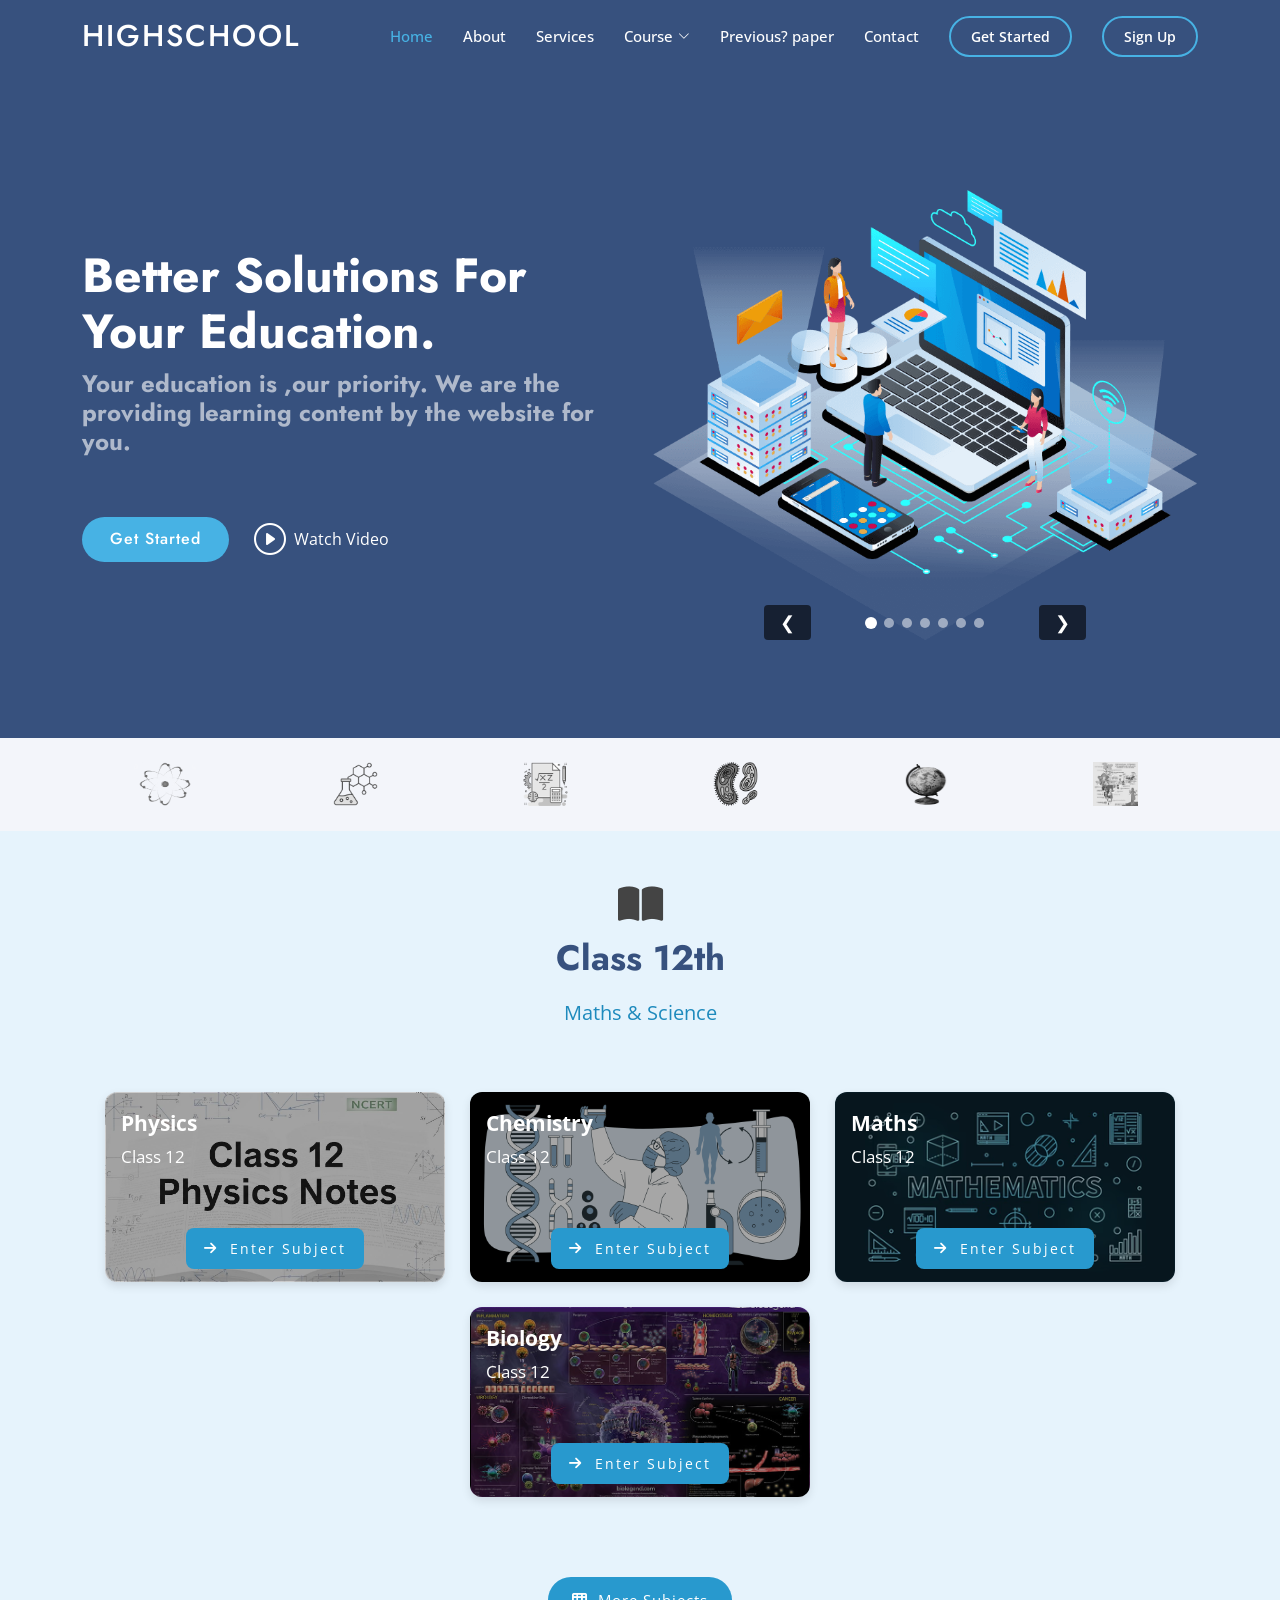
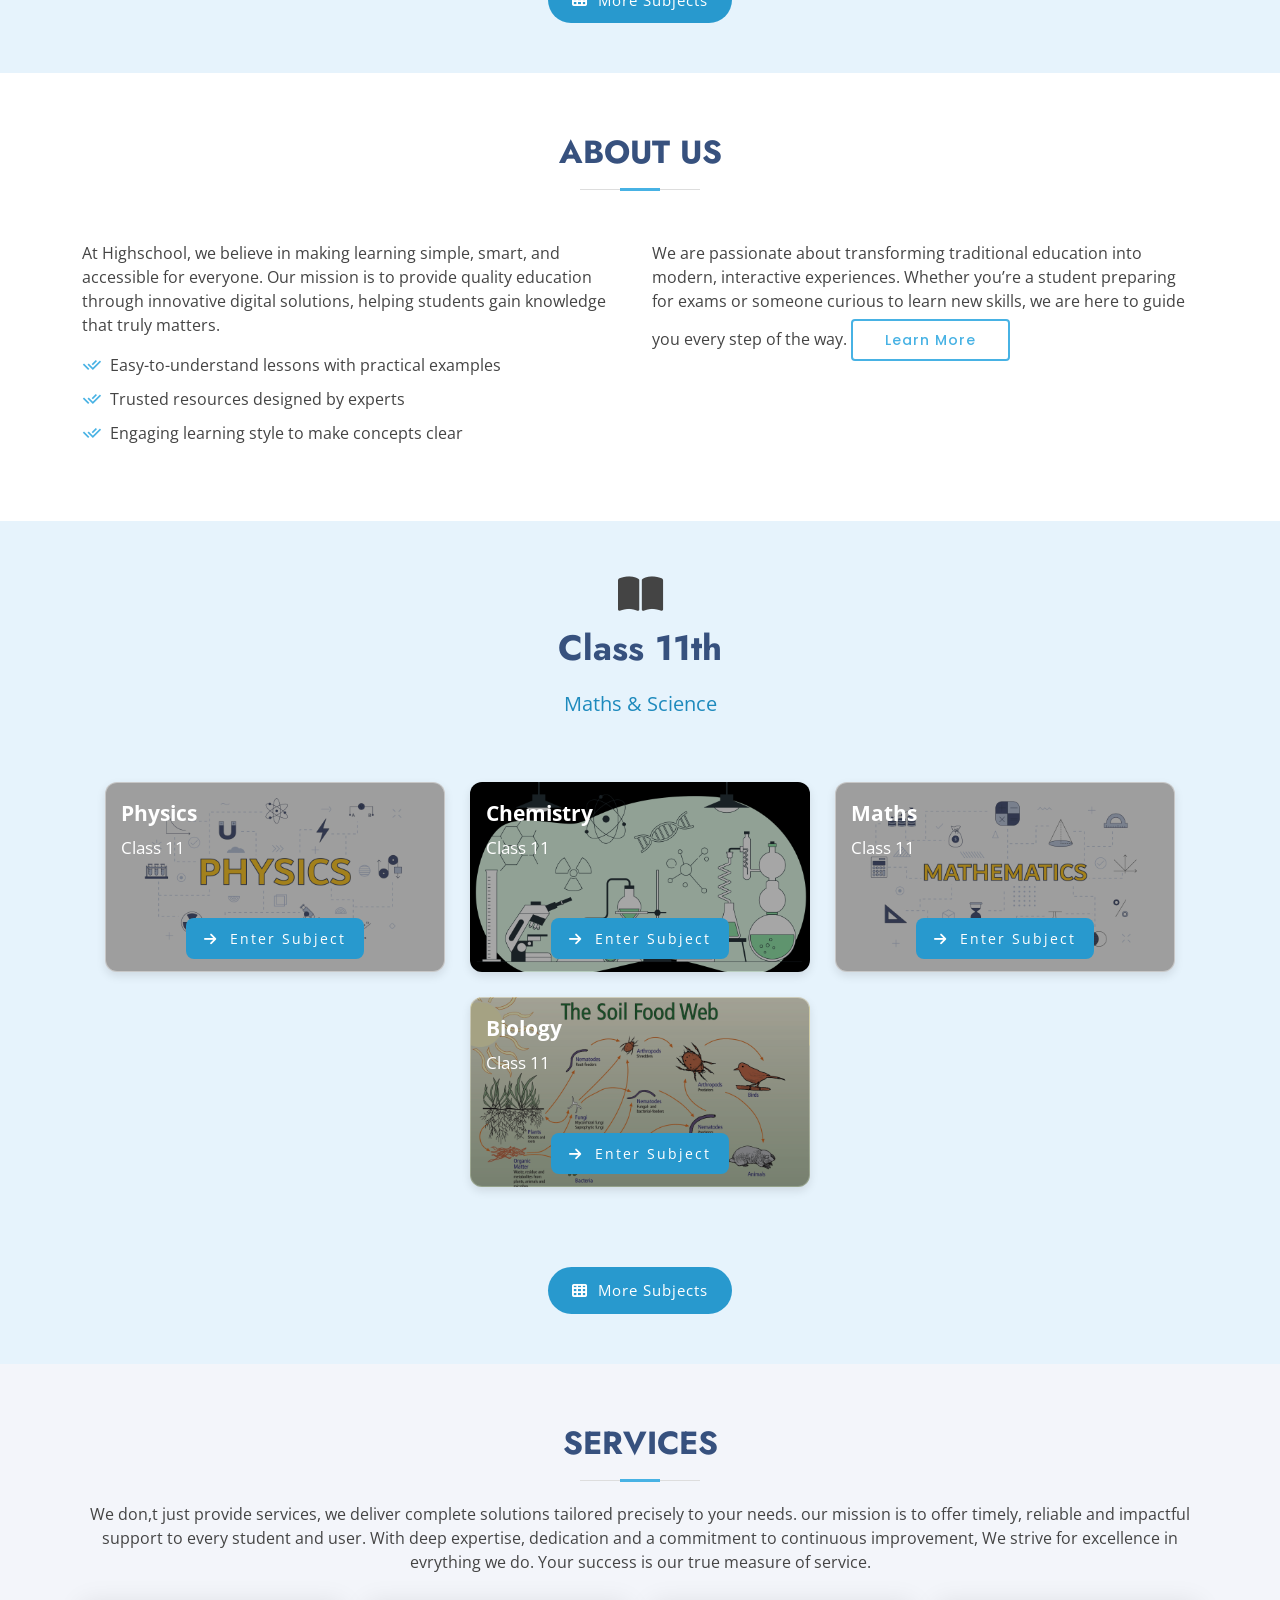
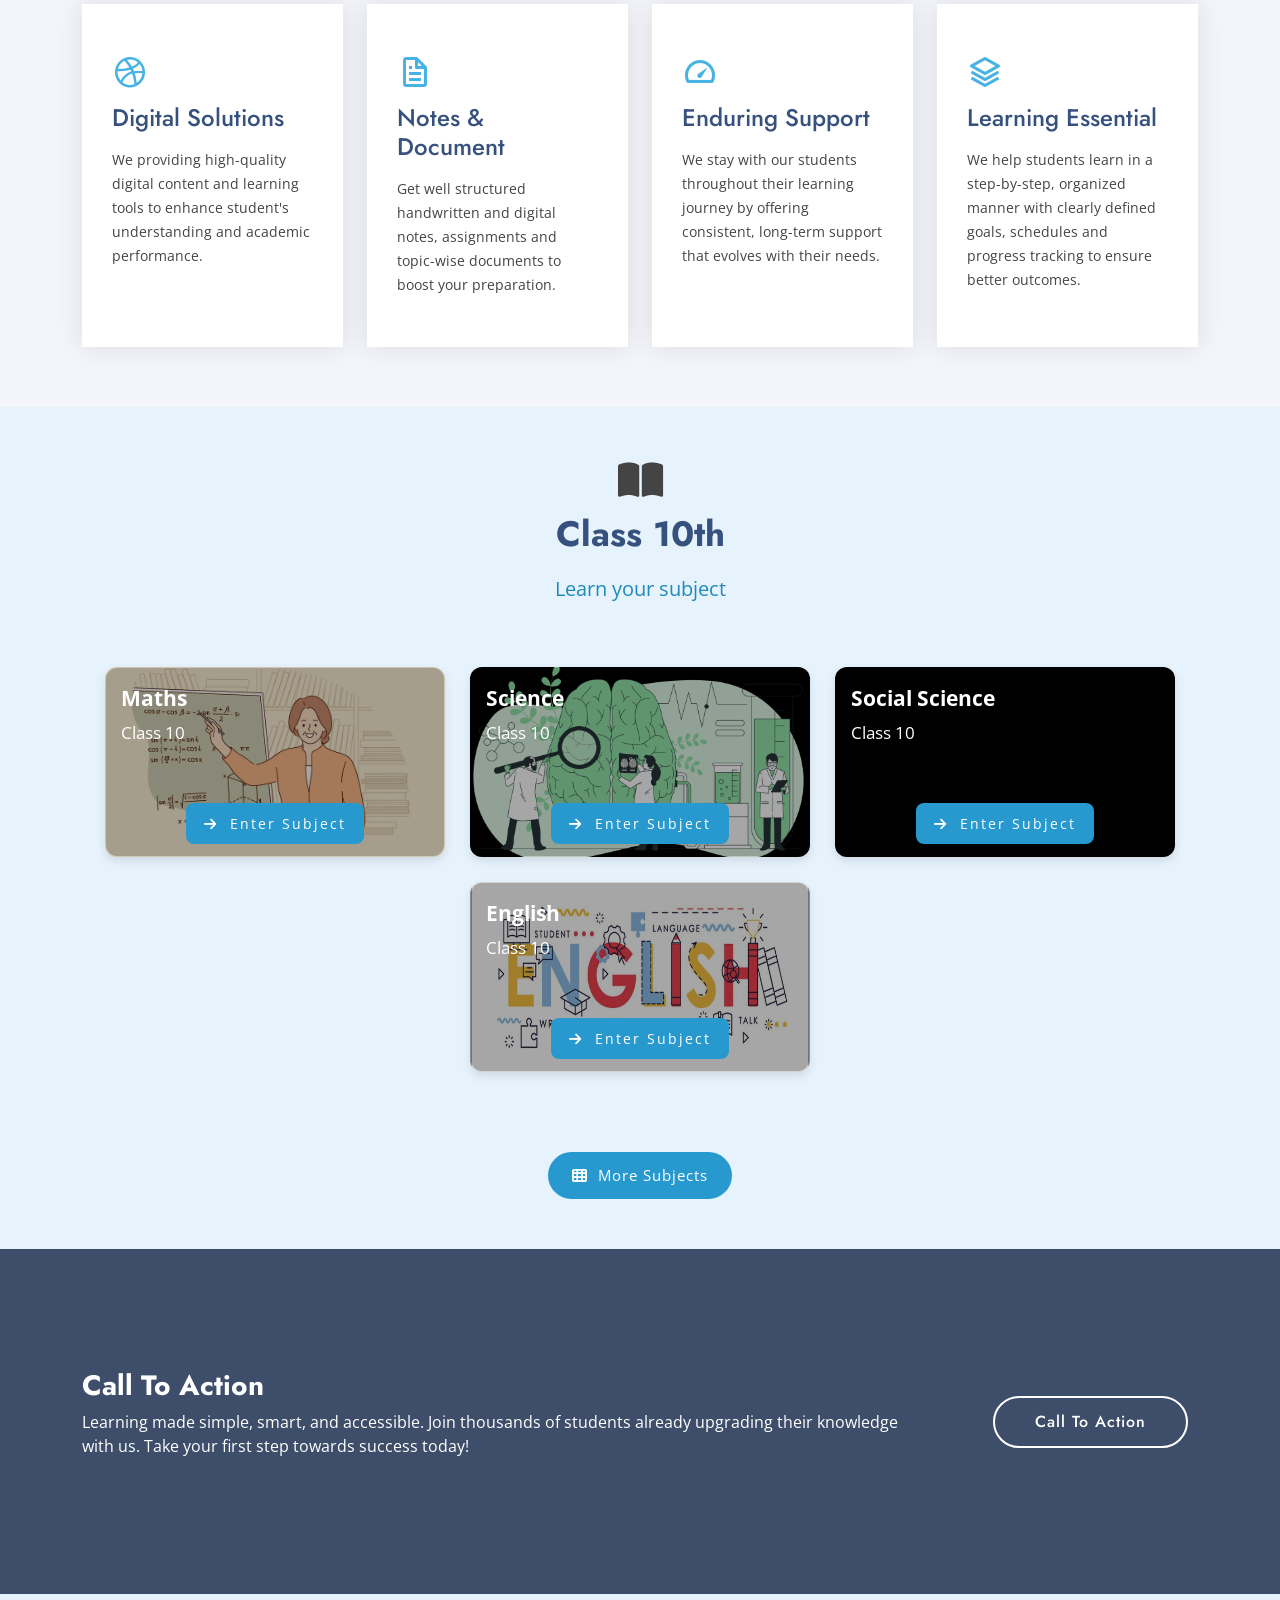
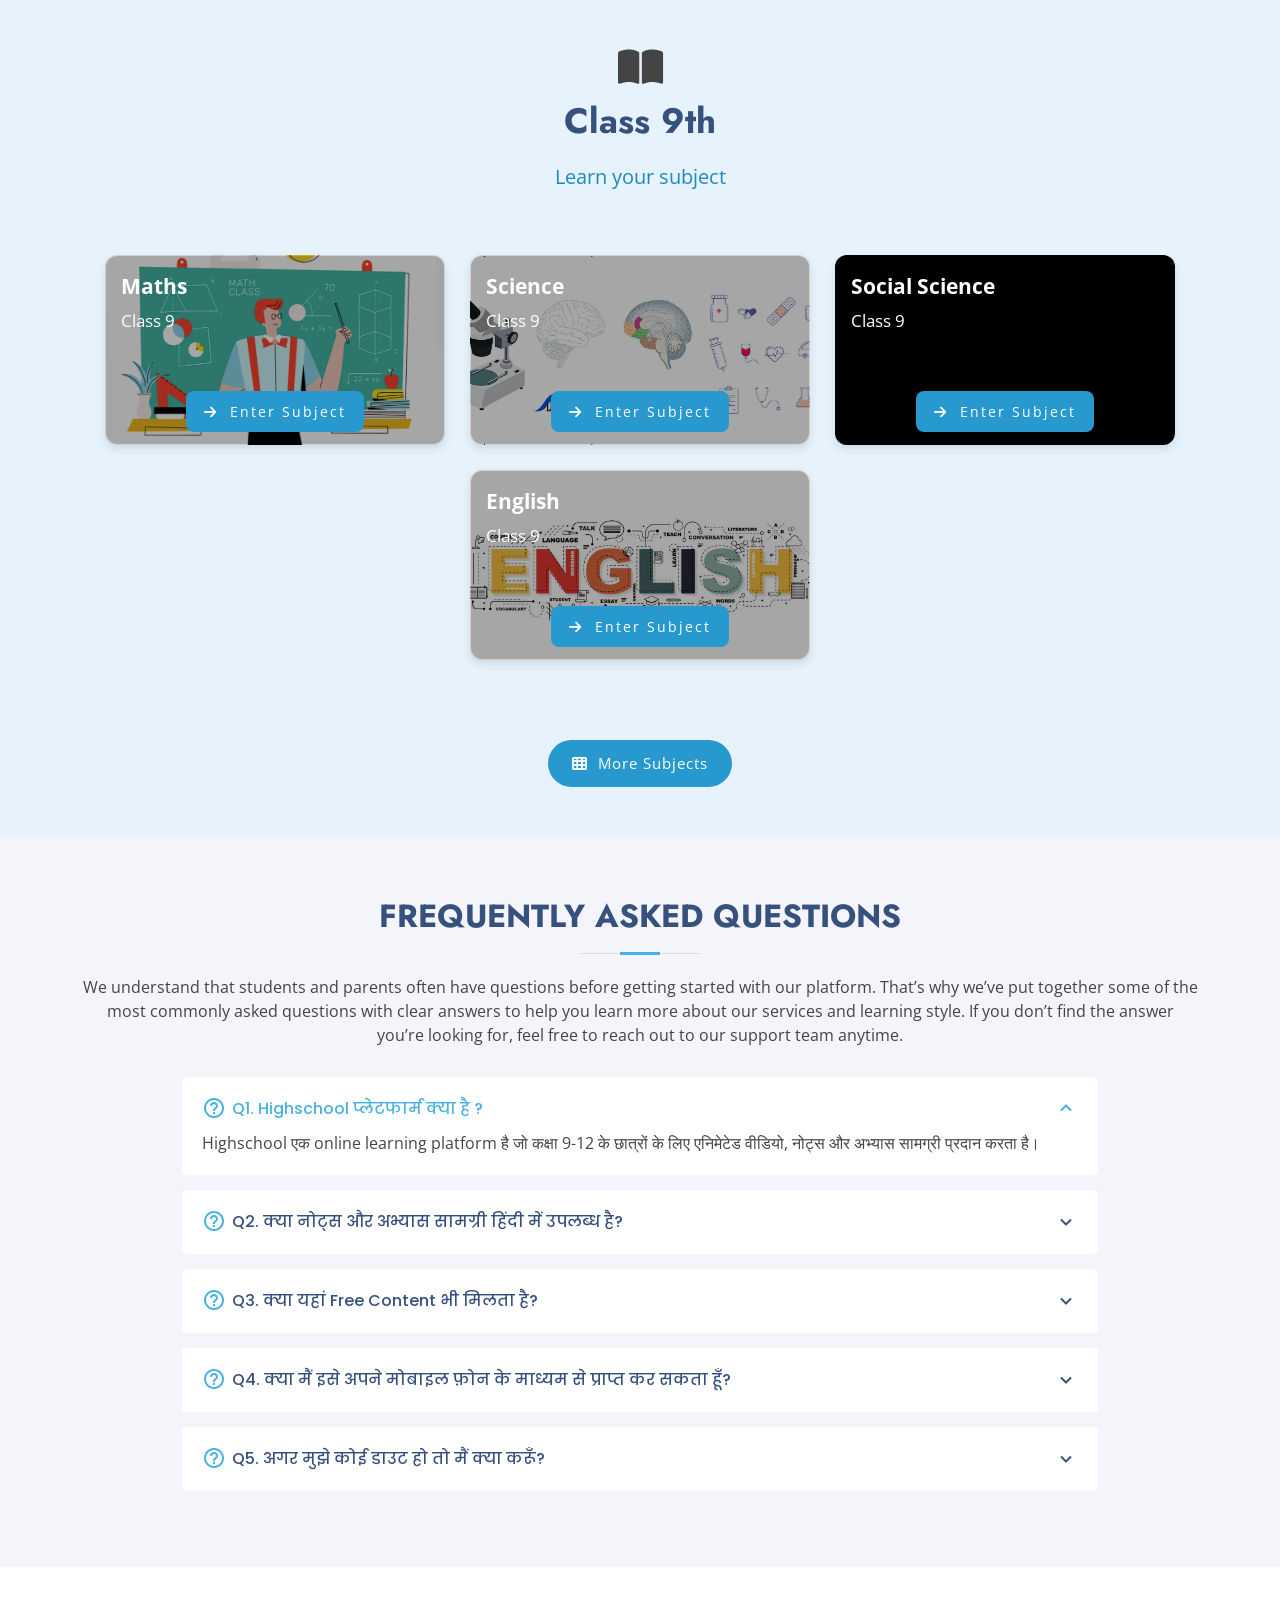
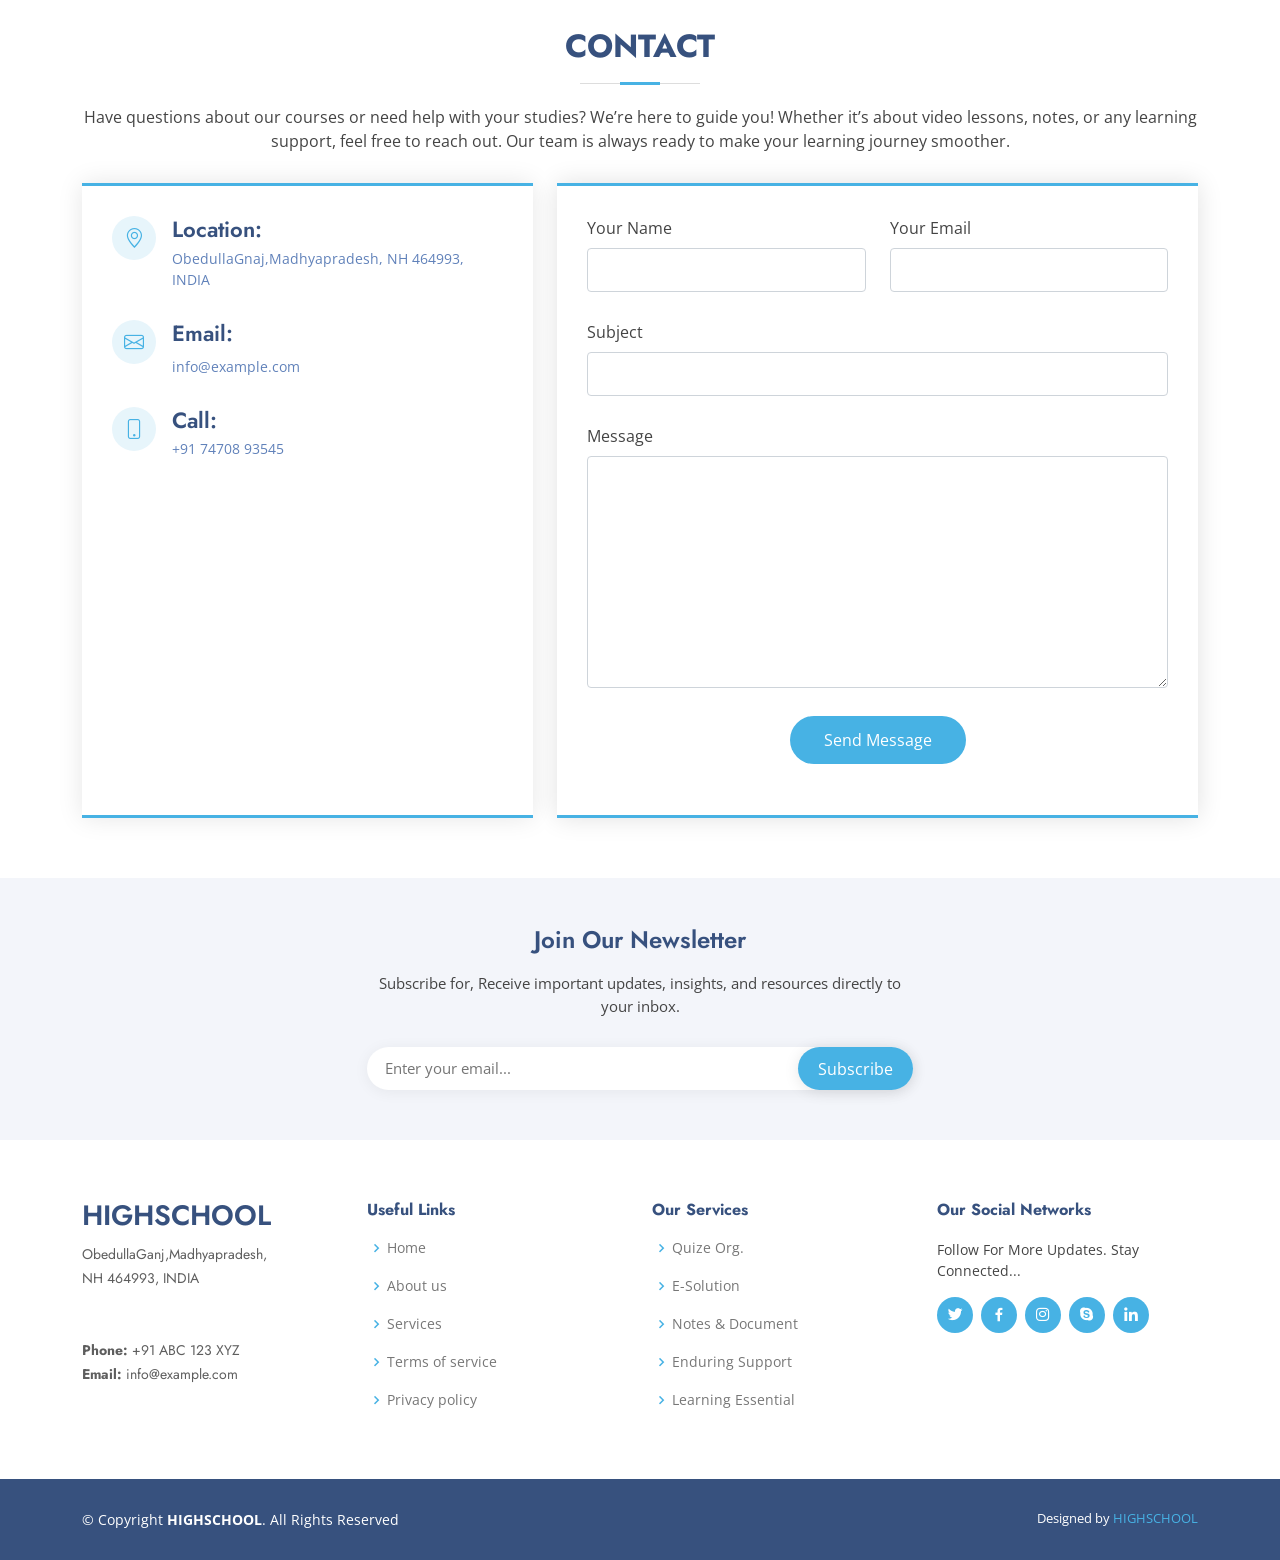
==== commit 9f7881e8: "Website update" ====
--- a/index.html
+++ b/index.html
@@ -60,7 +60,7 @@
       <nav id="navbar" class="navbar">
         <ul>
           <li><a class="nav-link scrollto active" href="#hero">Home</a></li>
-          <li><a class="nav-link scrollto" href="#about">Aboutcv</a></li>
+          <li><a class="nav-link scrollto" href="#about">About</a></li>
           <li><a class="nav-link scrollto" href="#services">Services</a></li>
          <!---- <li><a class="nav-link   scrollto" href="#portfolio">Portfolio</a></li> -->
           
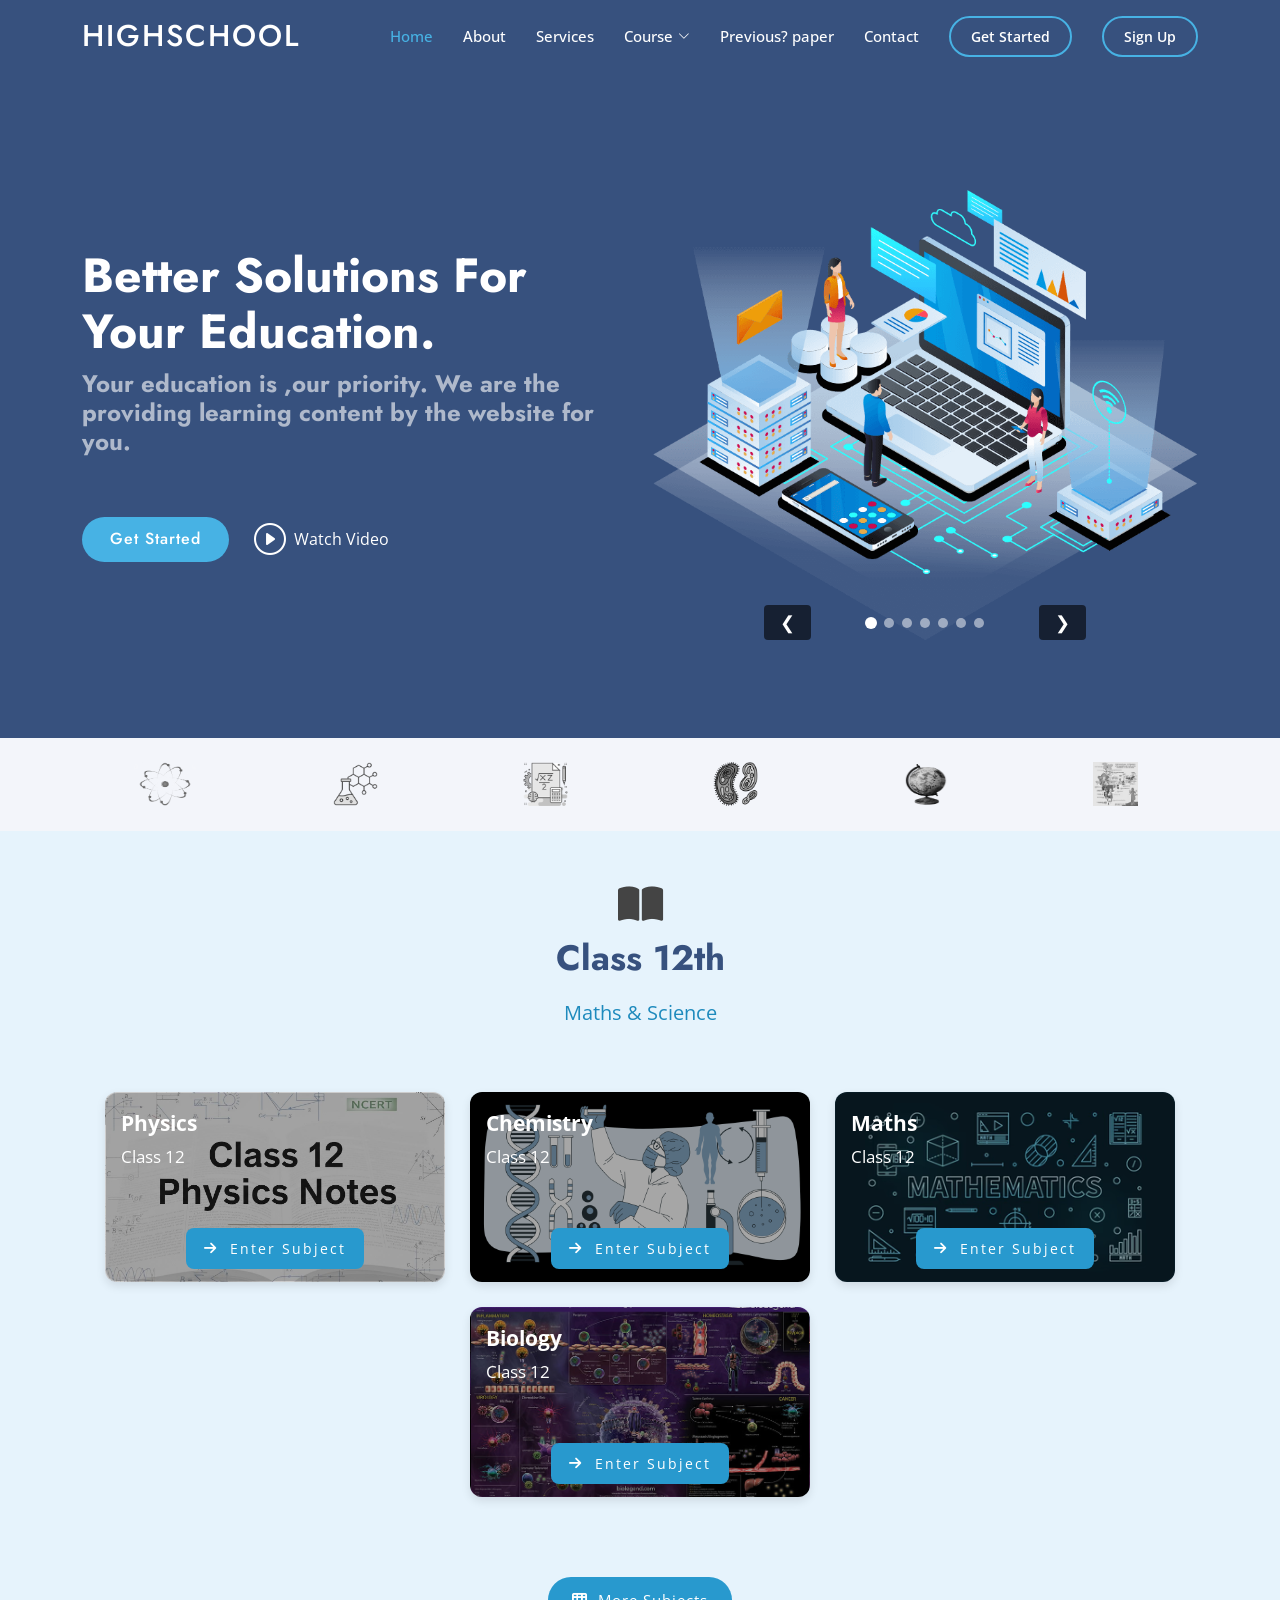
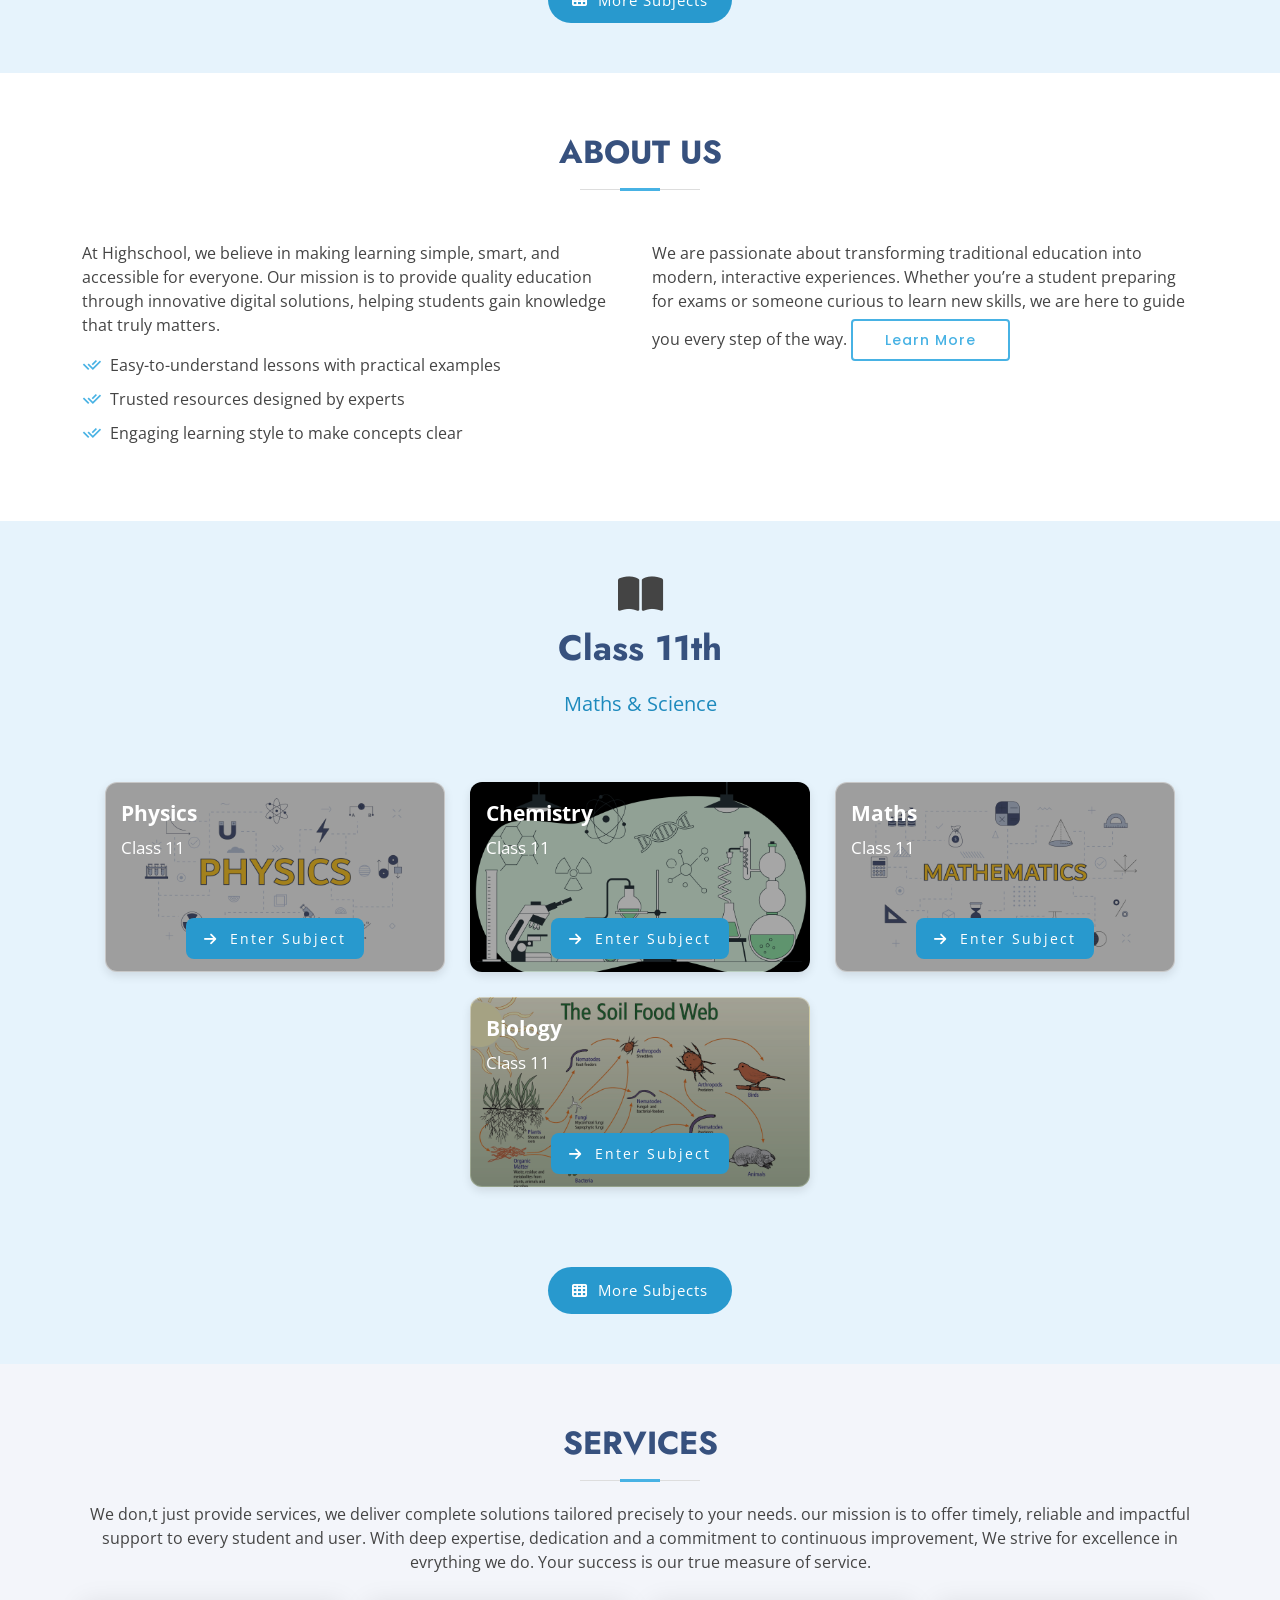
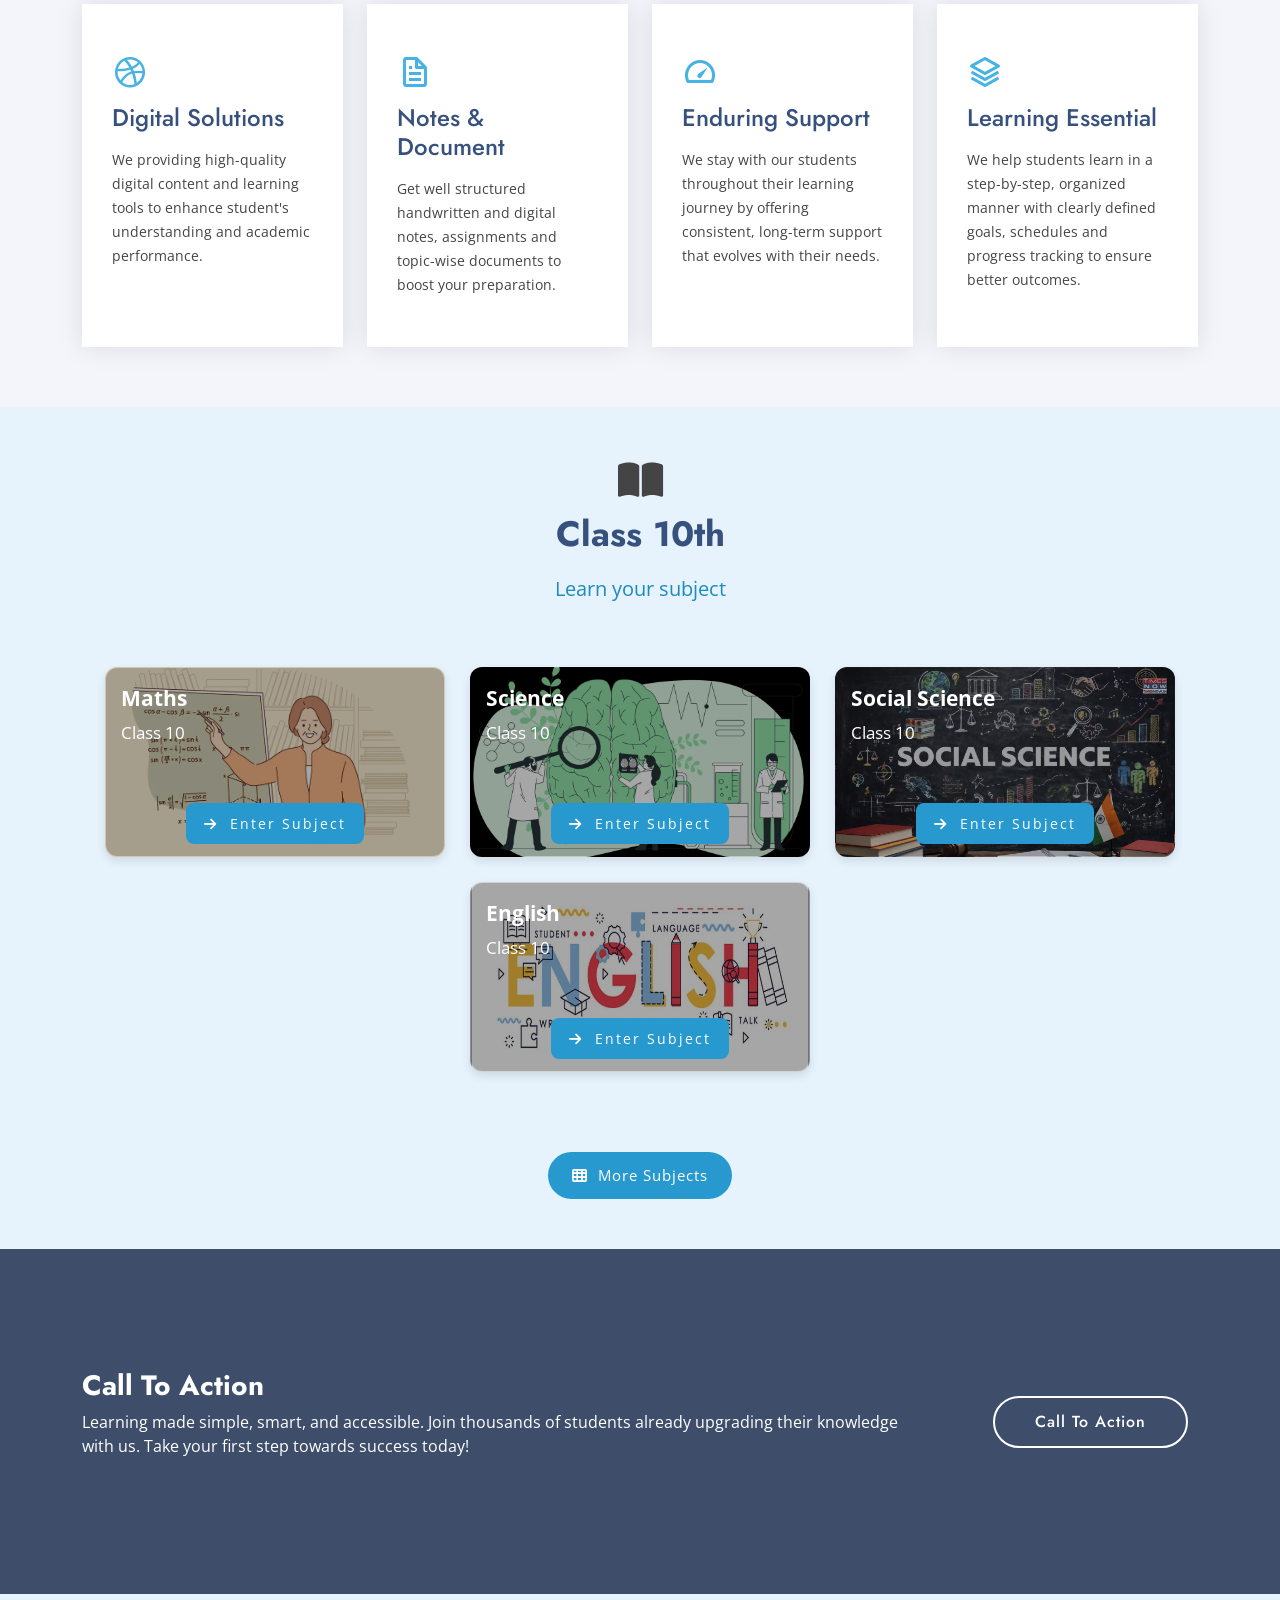
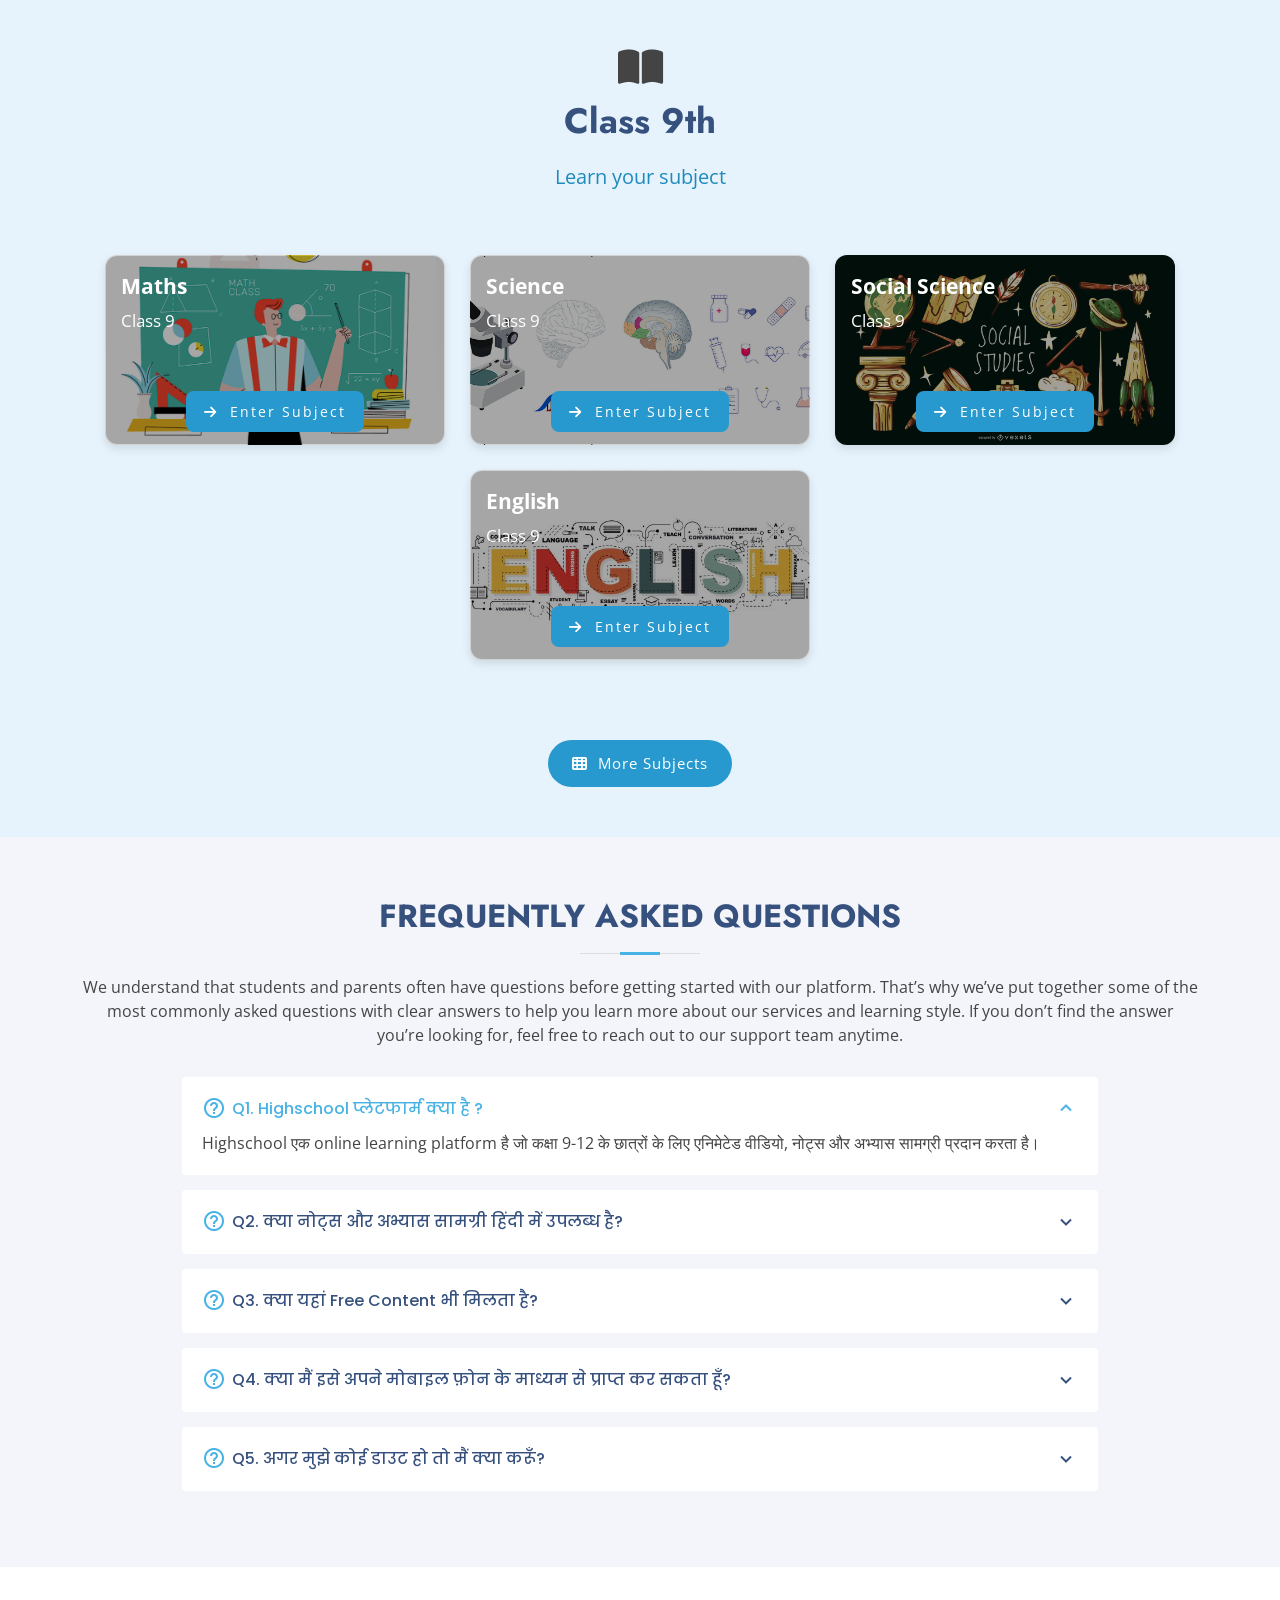
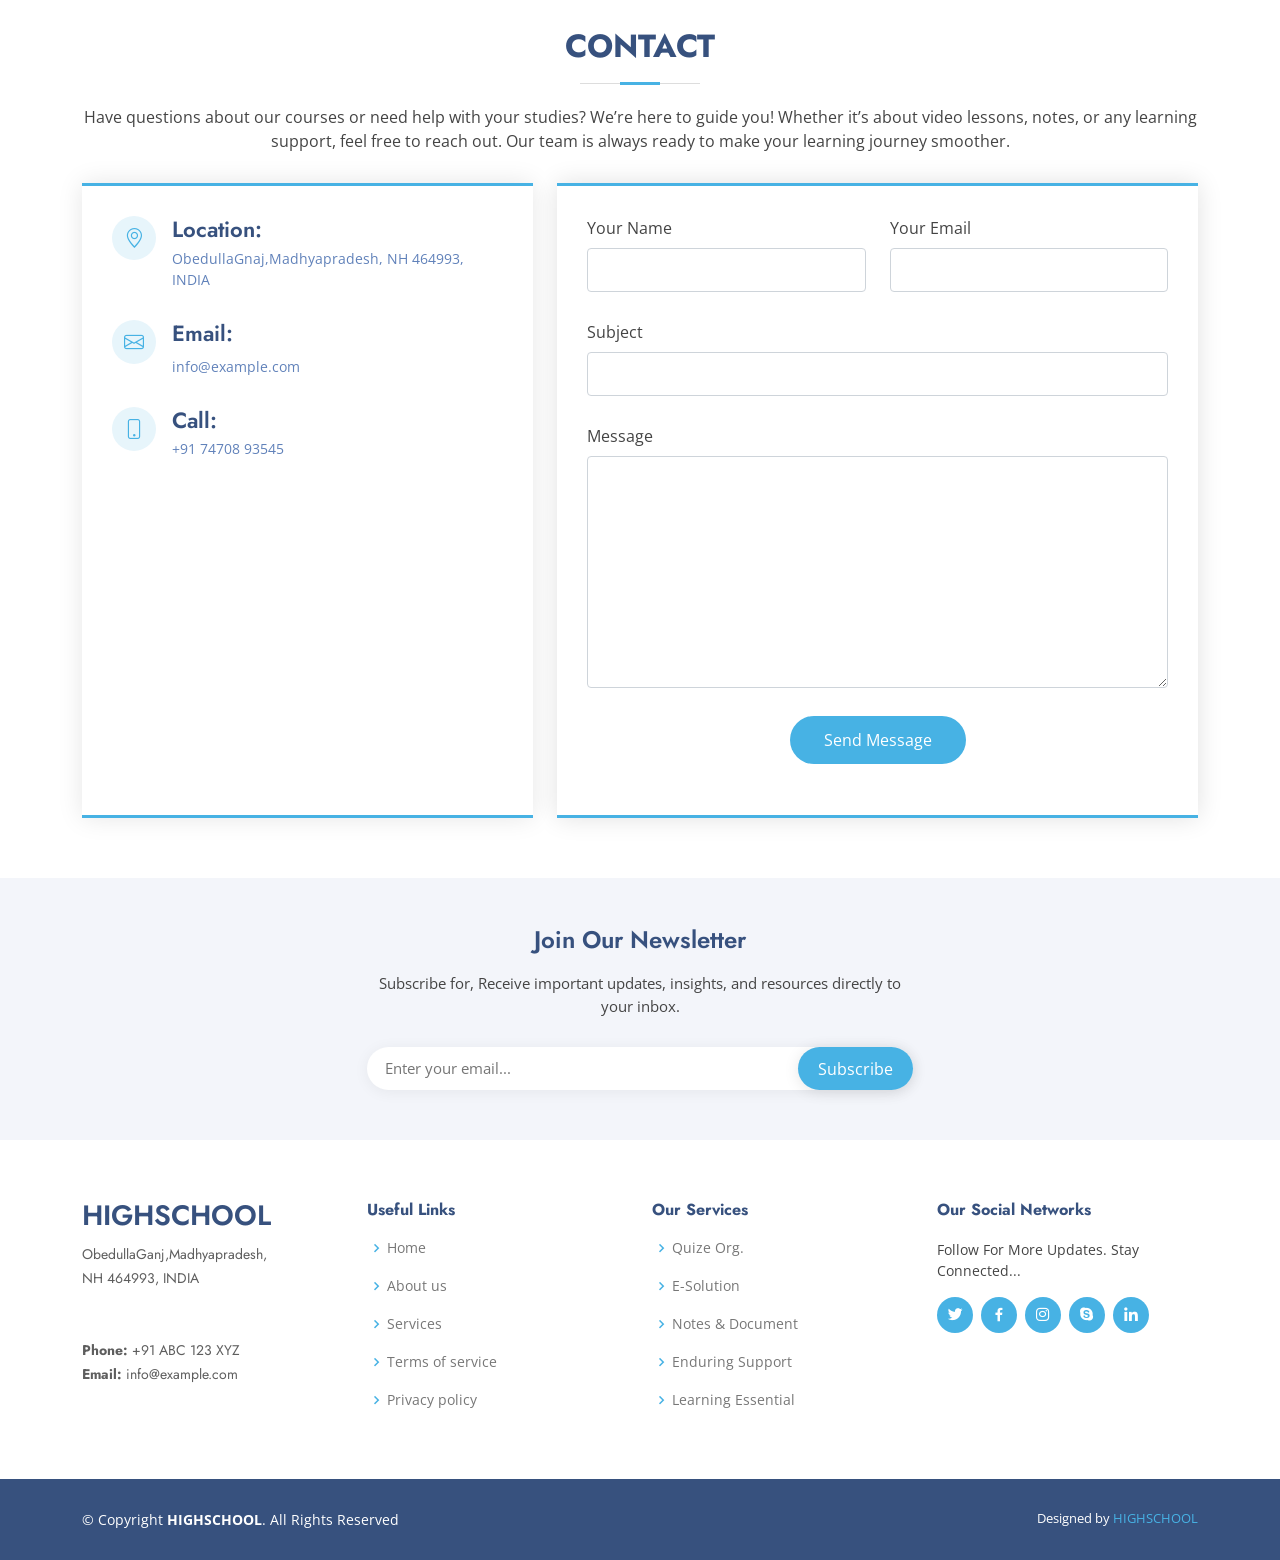
==== commit b377ff64: "Website update" ====
--- a/index.html
+++ b/index.html
@@ -279,7 +279,8 @@
           <div class="subject">Physics</div>
           <div class="class">Class 12</div>
         </div>
-        <button><i class="fas fa-arrow-right"></i> Enter Subject</button>
+        <button onclick="window.location.href='content/maths/mathshtml'">
+          <i class="fas fa-arrow-right"></i> Enter Subject</button>
       </div>
 
       <!-- Card 2 -->
@@ -288,7 +289,8 @@
           <div class="subject">Chemistry</div>
           <div class="class">Class 12</div>
         </div>
-        <button><i class="fas fa-arrow-right"></i> Enter Subject</button>
+        <button onclick="window.location.href='content/maths/mathstml'">
+          <i class="fas fa-arrow-right"></i> Enter Subject</button>
       </div>
 
       <!-- Card 3 -->
@@ -297,7 +299,8 @@
           <div class="subject">Maths</div>
           <div class="class">Class 12</div>
         </div>
-        <button><i class="fas fa-arrow-right"></i> Enter Subject</button>
+        <button onclick="window.location.href='content/maths/maths.html'">
+          <i class="fas fa-arrow-right"></i> Enter Subject</button>
       </div>
 
       <!-- Card 4 -->
@@ -306,7 +309,8 @@
           <div class="subject">Biology</div>
           <div class="class">Class 12</div>
         </div>
-        <button><i class="fas fa-arrow-right"></i> Enter Subject</button>
+        <button onclick="window.location.href='content/maths/mathtml'">
+          <i class="fas fa-arrow-right"></i> Enter Subject</button>
       </div>
 
       <!-- Extra Cards (hidden initially) -->
@@ -315,7 +319,8 @@
           <div class="subject">English</div>
           <div class="class">Class 12</div>
         </div>
-        <button><i class="fas fa-arrow-right"></i> Enter Subject</button>
+        <button onclick="window.location.href='content/maths/mathstml'">
+          <i class="fas fa-arrow-right"></i> Enter Subject</button>
       </div>
 
       <div class="card hidden" style="background-image: url('assets/img/subjects/Hockey-bro.png');">
@@ -323,7 +328,8 @@
           <div class="subject">P. Ed. & Sports</div>
           <div class="class">Class 12</div>
         </div>
-        <button><i class="fas fa-arrow-right"></i> Enter Subject</button>
+        <button onclick="window.location.href='content/maths/mathstml'">
+          <i class="fas fa-arrow-right"></i> Enter Subject</button>
       </div>
     </div>
 
@@ -405,7 +411,8 @@
           <div class="subject">Physics</div>
           <div class="class">Class 11</div>
         </div>
-        <button><i class="fas fa-arrow-right"></i> Enter Subject</button>
+        <button onclick="window.location.href='content/maths/mathsml'">
+          <i class="fas fa-arrow-right"></i> Enter Subject</button>
       </div>
 
       <!-- Card 2 -->
@@ -414,7 +421,8 @@
           <div class="subject">Chemistry</div>
           <div class="class">Class 11</div>
         </div>
-        <button><i class="fas fa-arrow-right"></i> Enter Subject</button>
+        <button onclick="window.location.href='content/maths/mathhtml'">
+          <i class="fas fa-arrow-right"></i> Enter Subject</button>
       </div>
 
       <!-- Card 3 -->
@@ -423,7 +431,8 @@
           <div class="subject">Maths</div>
           <div class="class">Class 11</div>
         </div>
-        <button><i class="fas fa-arrow-right"></i> Enter Subject</button>
+        <button onclick="window.location.href='content/maths/mathstml'">
+          <i class="fas fa-arrow-right"></i> Enter Subject</button>
       </div>
 
       <!-- Card 4 -->
@@ -432,7 +441,8 @@
           <div class="subject">Biology</div>
           <div class="class">Class 11</div>
         </div>
-        <button><i class="fas fa-arrow-right"></i> Enter Subject</button>
+        <button onclick="window.location.href='content/maths/mathhtml'">
+          <i class="fas fa-arrow-right"></i> Enter Subject</button>
       </div>
 
       <!-- Extra Cards (hidden initially) -->
@@ -441,7 +451,8 @@
           <div class="subject">English</div>
           <div class="class">Class 11</div>
         </div>
-        <button><i class="fas fa-arrow-right"></i> Enter Subject</button>
+        <button onclick="window.location.href='content/maths/mathstml'">
+          <i class="fas fa-arrow-right"></i> Enter Subject</button>
       </div>
 
       <!-----
@@ -662,7 +673,8 @@
           <div class="subject">Maths</div>
           <div class="class">Class 10</div>
         </div>
-        <button><i class="fas fa-arrow-right"></i> Enter Subject</button>
+        <button onclick="window.location.href='content/maths/matml'">
+          <i class="fas fa-arrow-right"></i> Enter Subject</button>
       </div>
 
       <!-- Card 2 -->
@@ -671,16 +683,18 @@
           <div class="subject"> Science</div>
           <div class="class">Class 10</div>
         </div>
-        <button><i class="fas fa-arrow-right"></i> Enter Subject</button>
+        <button onclick="window.location.href='content/maths/mattml'">
+          <i class="fas fa-arrow-right"></i> Enter Subject</button>
       </div>
 
       <!-- Card 3 -->
-      <div class="card" style="background-image: url('https://i.ytimg.com/vi/2Vv-BfVoq4g/maxresdefault.jpg');">
+      <div class="card" style="background-image: url('assets/img/subjects/so-science-10.avif');">
         <div class="card-content">
           <div class="subject">Social Science</div>
           <div class="class">Class 10</div>
         </div>
-        <button><i class="fas fa-arrow-right"></i> Enter Subject</button>
+        <button onclick="window.location.href='content/maths/mal'">
+          <i class="fas fa-arrow-right"></i> Enter Subject</button>
       </div>
 
       <!-- Card 4 -->
@@ -689,10 +703,11 @@
           <div class="subject">English</div>
           <div class="class">Class 10</div>
         </div>
-        <button><i class="fas fa-arrow-right"></i> Enter Subject</button>
-      </div>
-
-      <!-- Extra Cards (hidden initially) -->
+        <button onclick="window.location.href='content/maths/mathhtml'">
+          <i class="fas fa-arrow-right"></i> Enter Subject</button>
+      </div>
+
+      <!-- Extra Cards (hidden initially) --
       <div class="card hidden" style="background-image: url('https://i.ytimg.com/vi/ScMzIvxBSi4/maxresdefault.jpg');">
         <div class="card-content">
           <div class="subject">English</div>
@@ -707,7 +722,7 @@
           <div class="class">Class 11</div>
         </div>
         <button><i class="fas fa-arrow-right"></i> Enter Subject</button>
-      </div>
+      </div> --->
     </div>
 
     <button class="more-btn" id="toggleBt">
@@ -775,7 +790,8 @@
           <div class="subject">Maths</div>
           <div class="class">Class 9</div>
         </div>
-        <button><i class="fas fa-arrow-right"></i> Enter Subject</button>
+        <button onclick="window.location.href='content/maths/mathhtml'">
+          <i class="fas fa-arrow-right"></i> Enter Subject</button>
       </div>
 
       <!-- Card 2 -->
@@ -784,16 +800,18 @@
           <div class="subject"> Science</div>
           <div class="class">Class 9</div>
         </div>
-        <button><i class="fas fa-arrow-right"></i> Enter Subject</button>
+        <button onclick="window.location.href='content/maths/mathstml'">
+          <i class="fas fa-arrow-right"></i> Enter Subject</button>
       </div>
 
       <!-- Card 3 -->
-      <div class="card" style="background-image: url('https://i.ytimg.com/vi/2Vv-BfVoq4g/maxresdefault.jpg');">
+      <div class="card" style="background-image: url('assets/img/subjects/so-science-9.webp');">
         <div class="card-content">
           <div class="subject">Social Science</div>
           <div class="class">Class 9</div>
         </div>
-        <button><i class="fas fa-arrow-right"></i> Enter Subject</button>
+        <button onclick="window.location.href='content/maths/mathstml'">
+          <i class="fas fa-arrow-right"></i> Enter Subject</button>
       </div>
 
       <!-- Card 4 -->
@@ -802,10 +820,11 @@
           <div class="subject">English</div>
           <div class="class">Class 9</div>
         </div>
-        <button><i class="fas fa-arrow-right"></i> Enter Subject</button>
-      </div>
-
-      <!-- Extra Cards (hidden initially) -->
+        <button onclick="window.location.href='content/maths/mathstml'">
+          <i class="fas fa-arrow-right"></i> Enter Subject</button>
+      </div>
+
+      <!-- Extra Cards (hidden initially) --
       <div class="card hidden" style="background-image: url('https://i.ytimg.com/vi/ScMzIvxBSi4/maxresdefault.jpg');">
         <div class="card-content">
           <div class="subject">English</div>
@@ -820,7 +839,7 @@
           <div class="class">Class 11</div>
         </div>
         <button><i class="fas fa-arrow-right"></i> Enter Subject</button>
-      </div>
+      </div>--->
     </div>
 
     <button class="more-btn" id="toggleBtn">
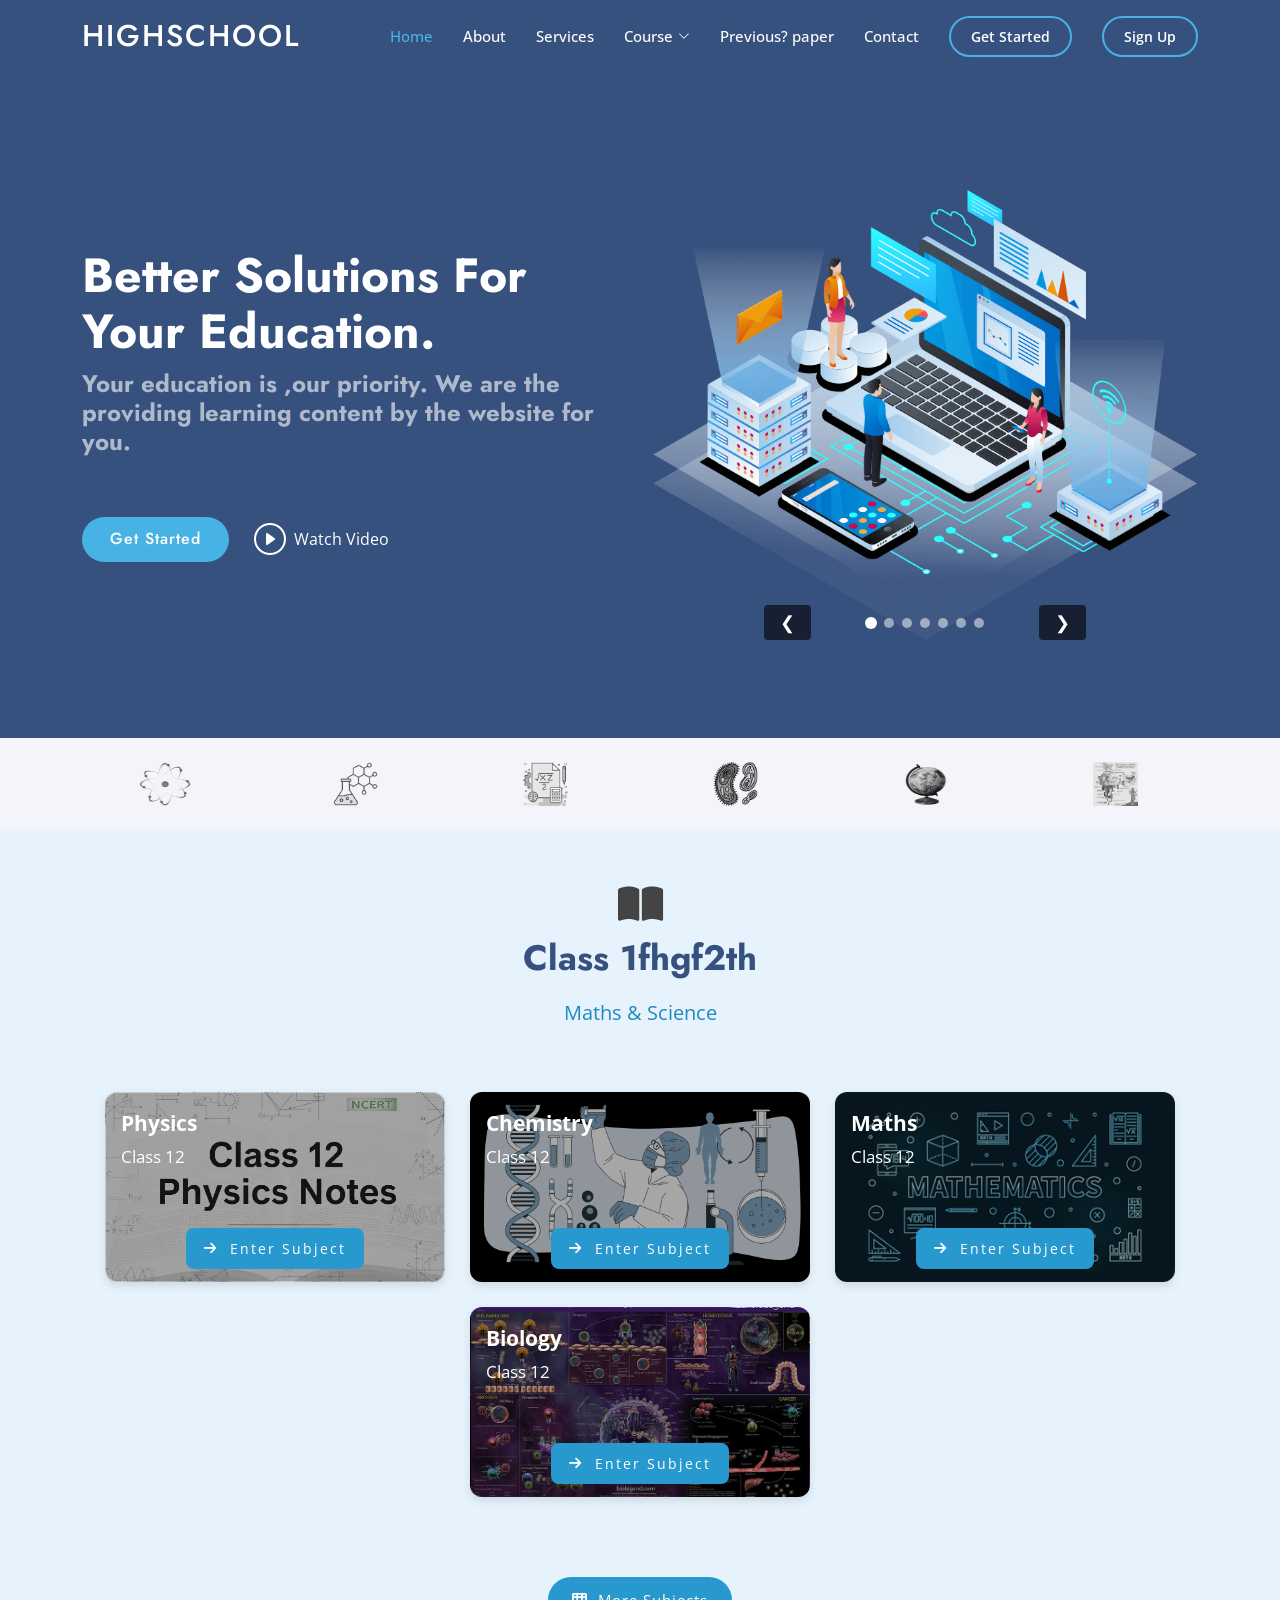
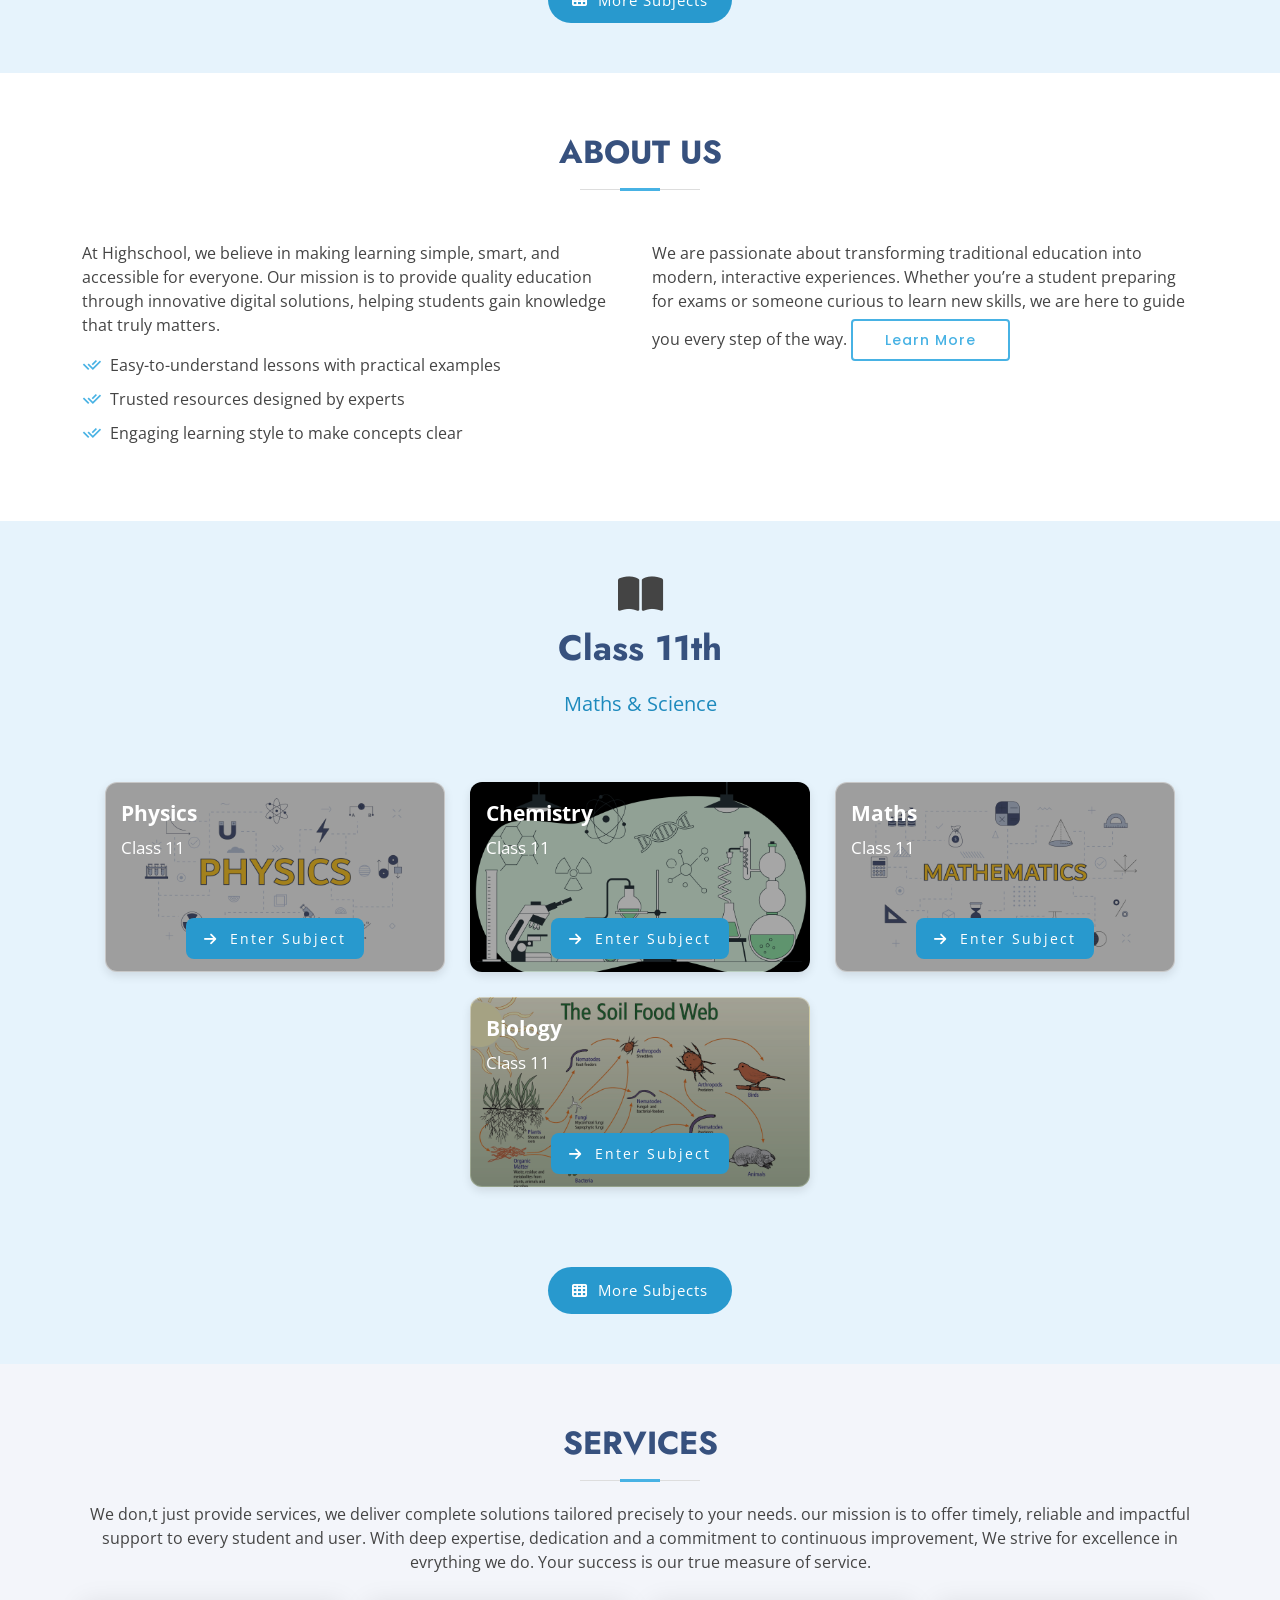
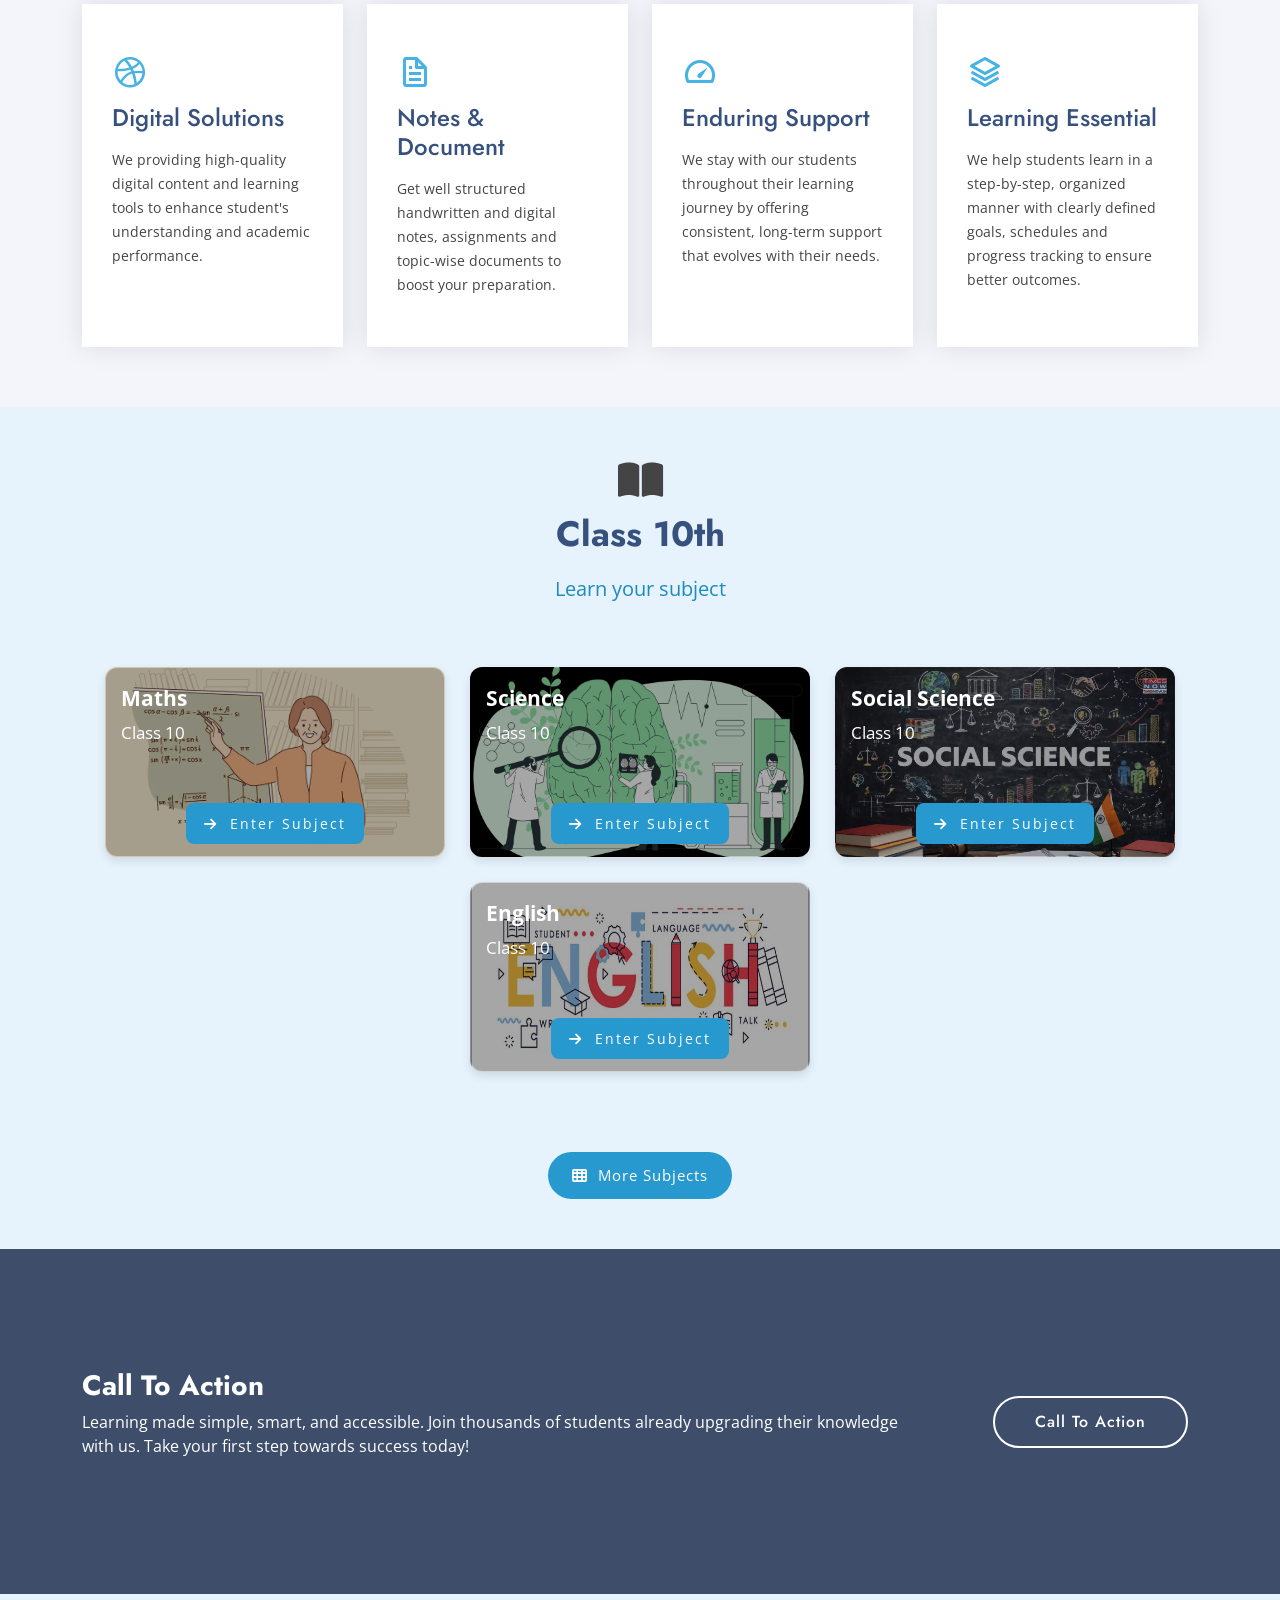
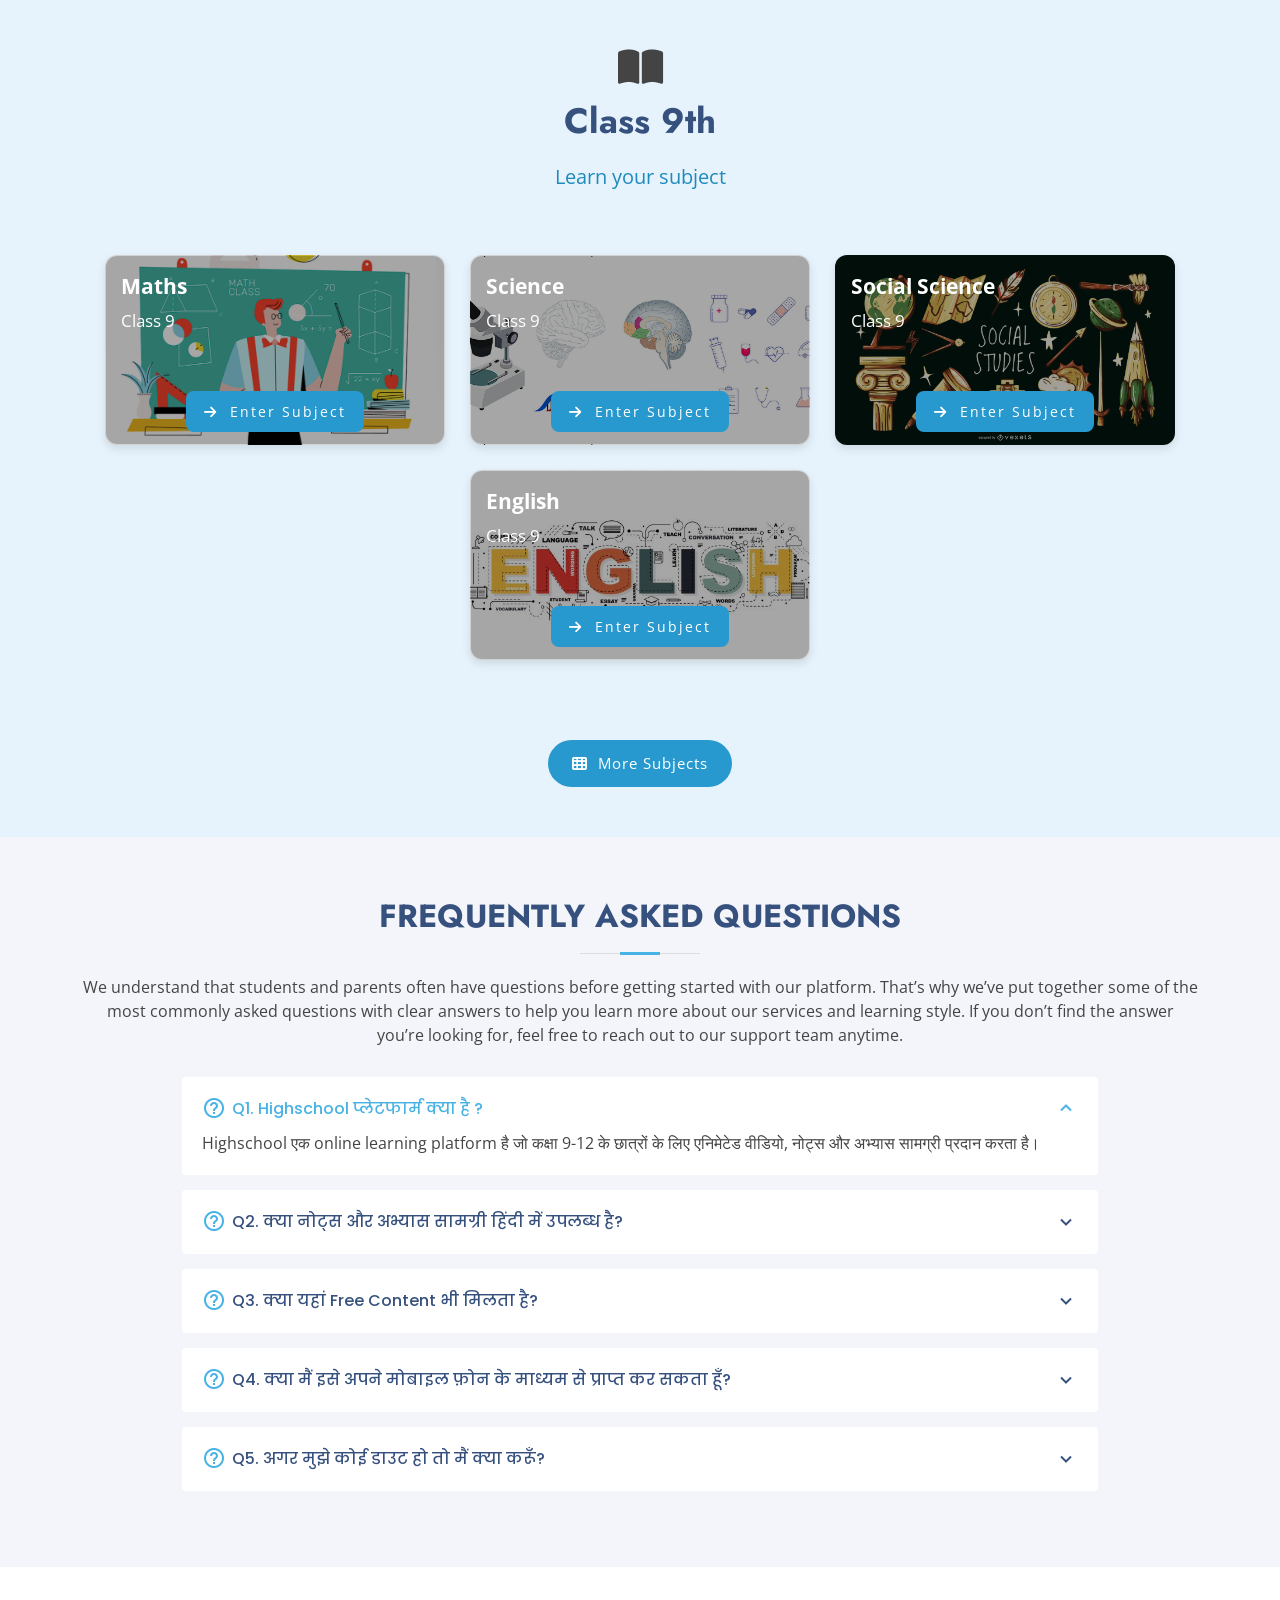
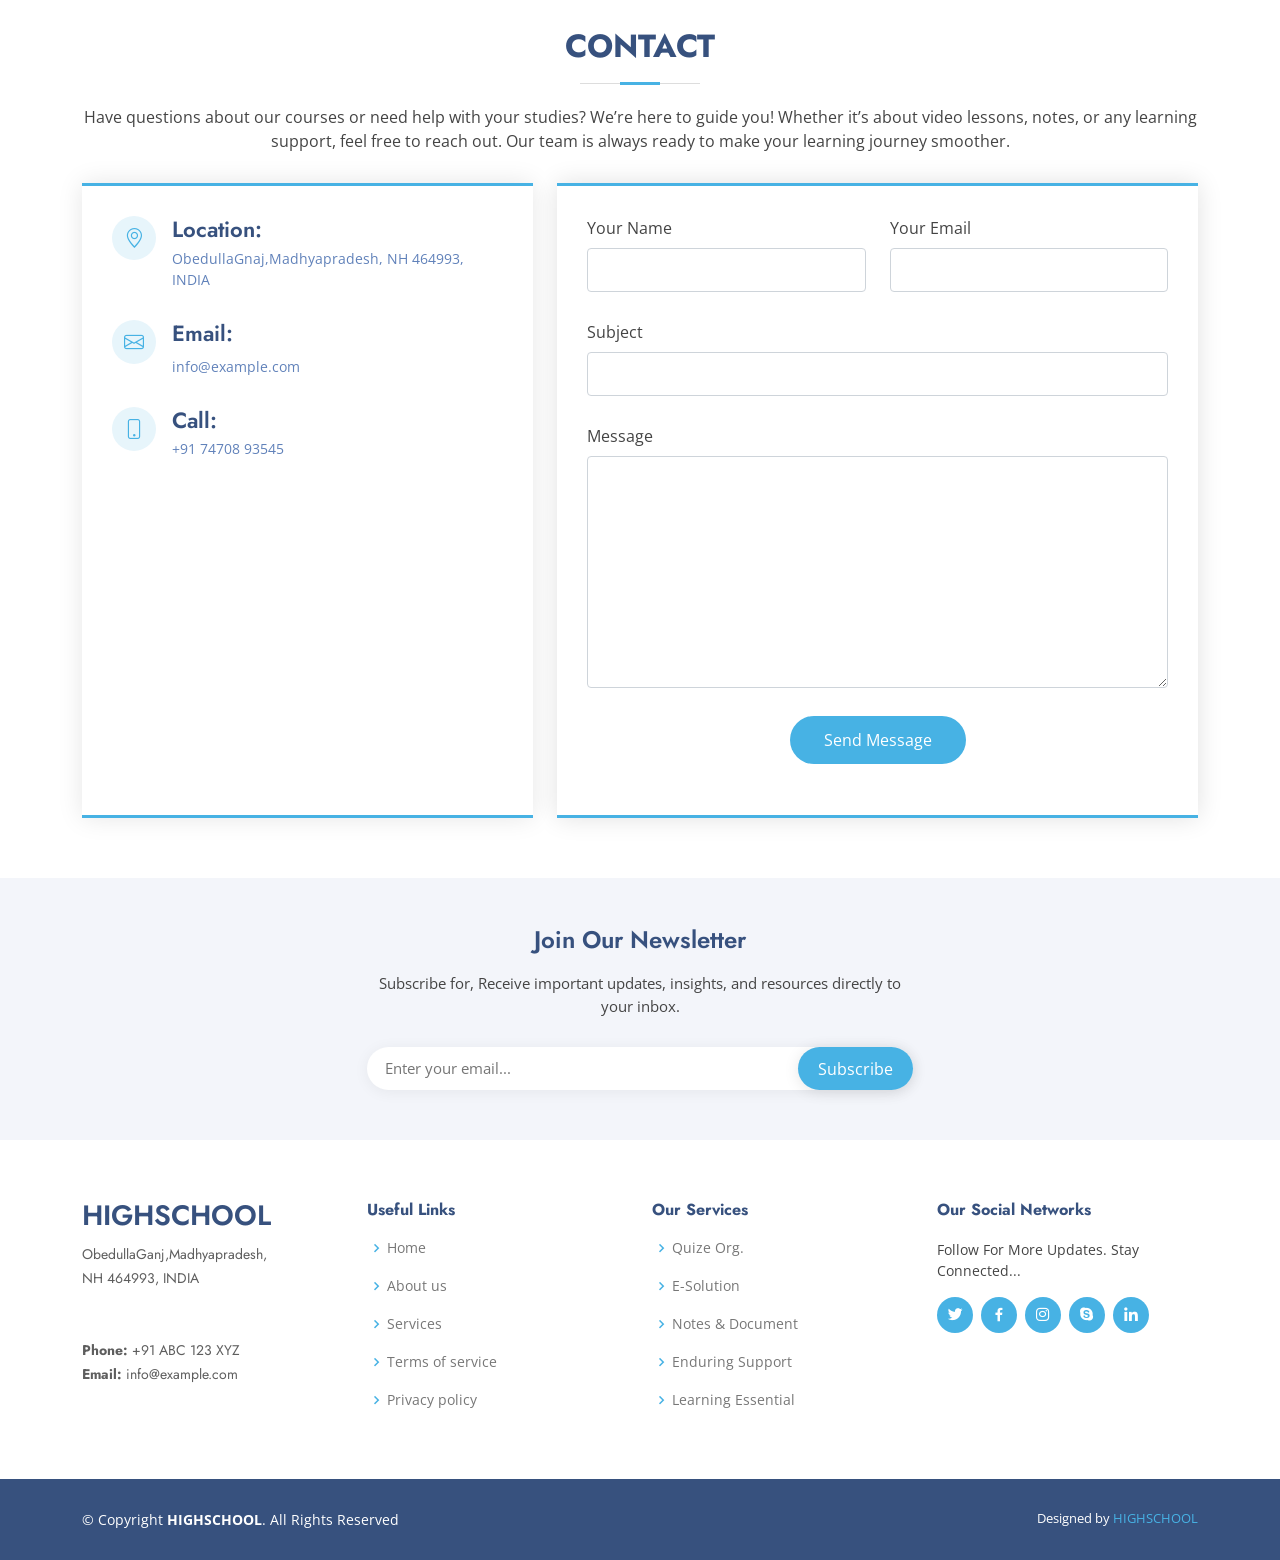
==== commit 27d3c141: "Website update" ====
--- a/index.html
+++ b/index.html
@@ -267,7 +267,7 @@
      <section id="classa" class="classa">
 
      <h1>  <i class="fas fa-book-open"></i> </h1>
-    <h2> Class 12th</h2>
+    <h2> Class 1fhgf2th</h2>
     <p class="subtitle"> Maths & Science </p>
 
     <br>
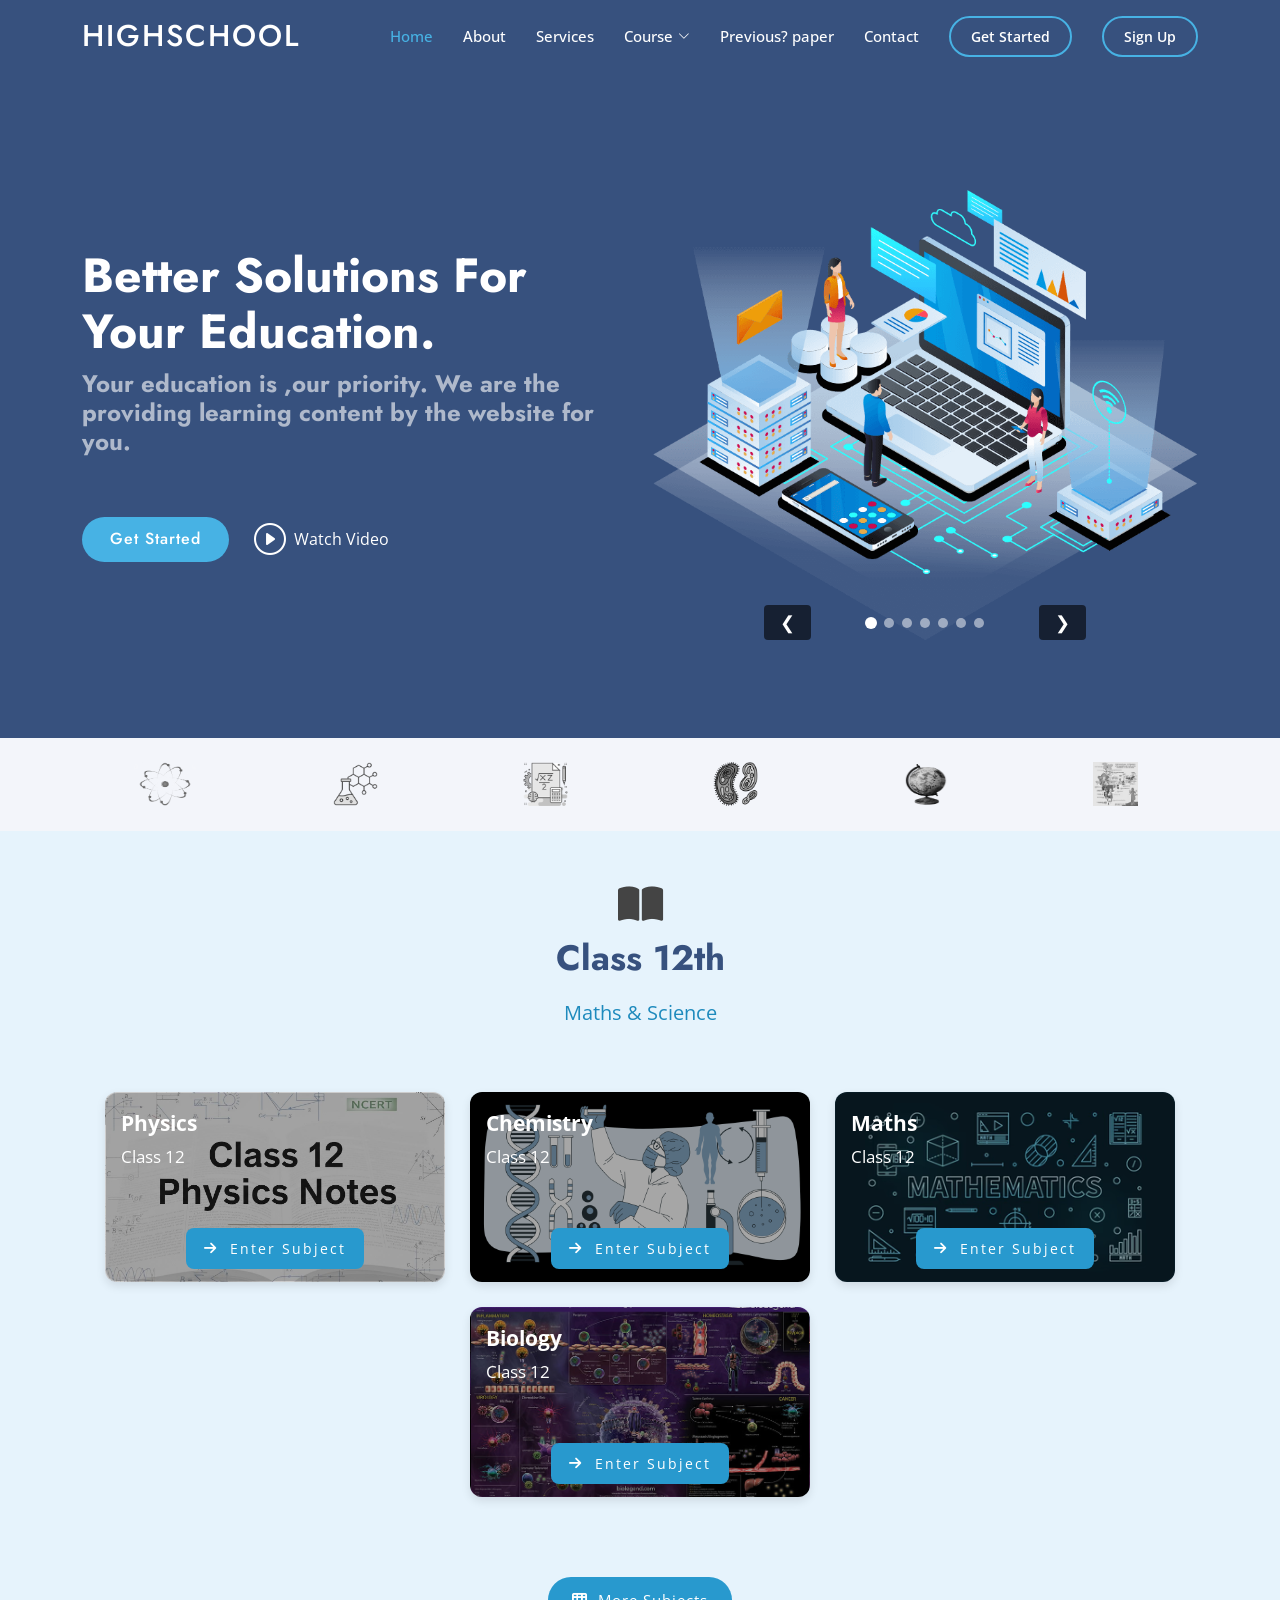
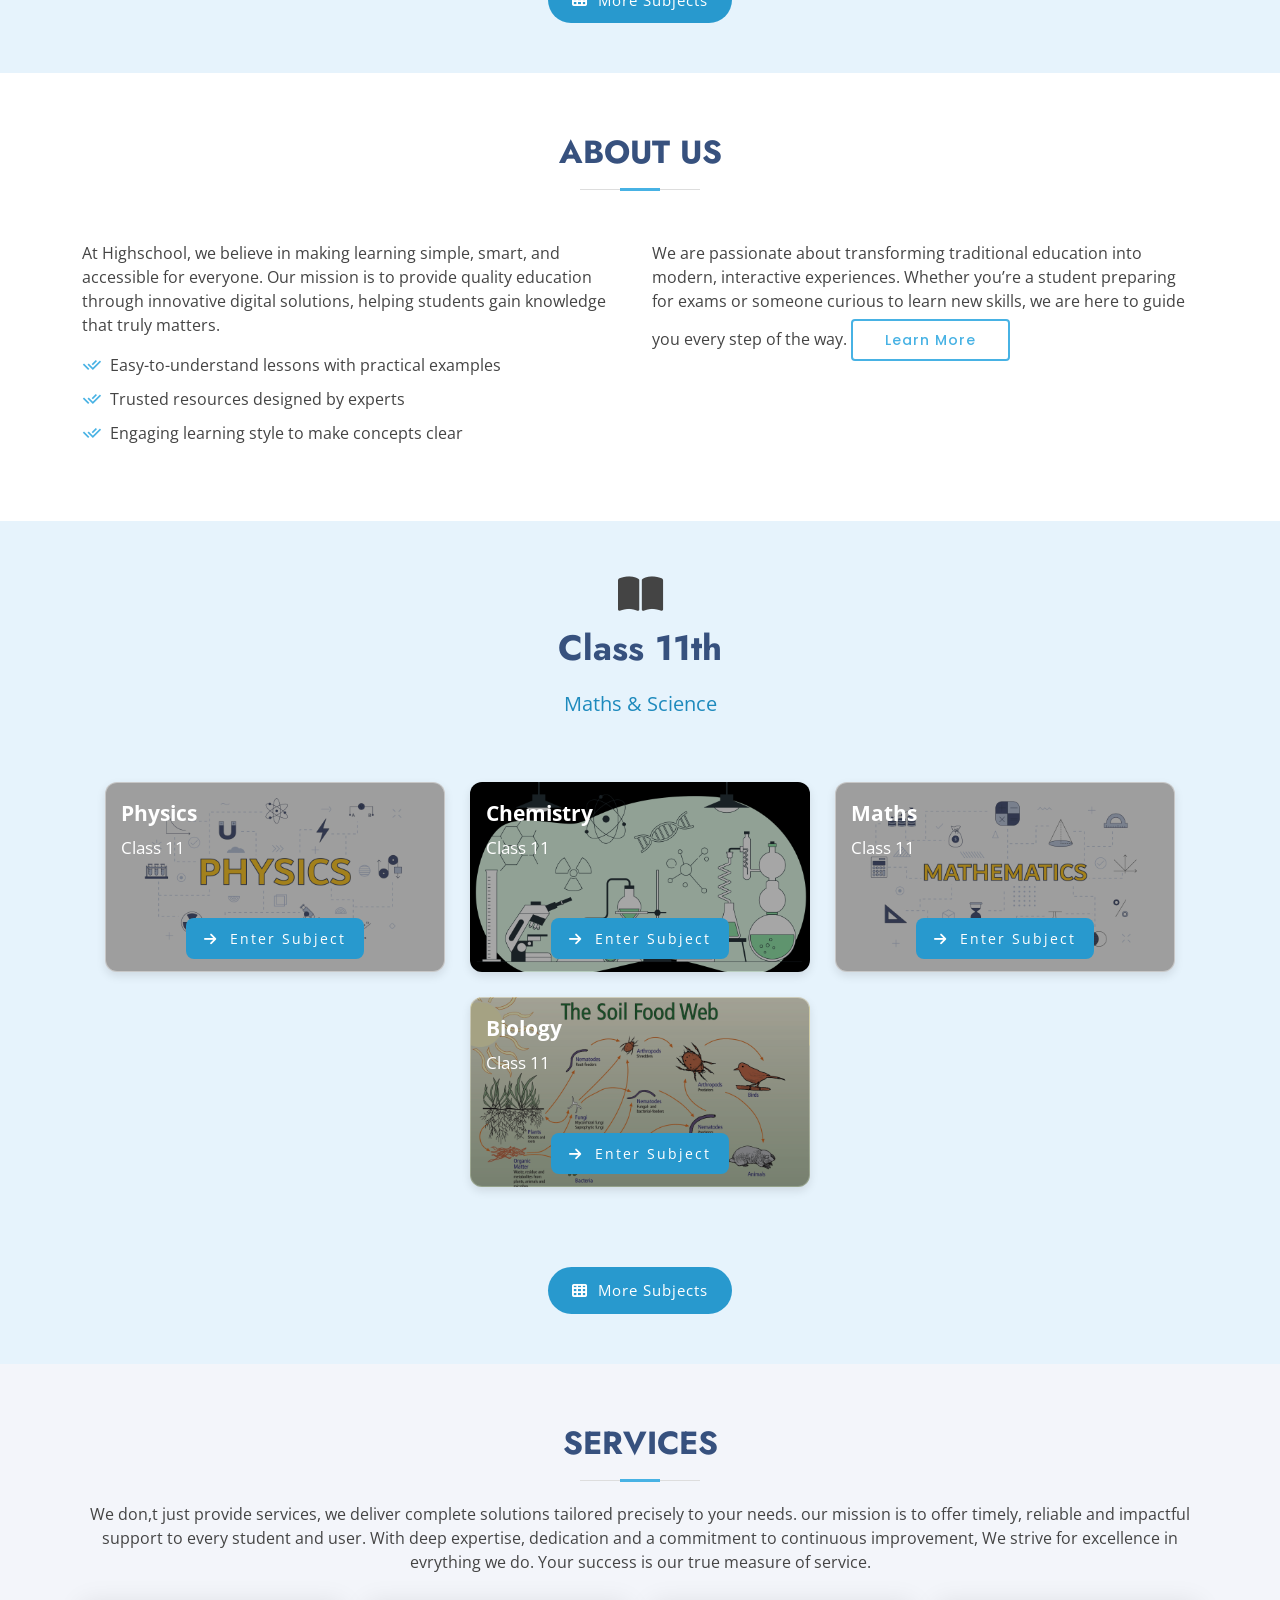
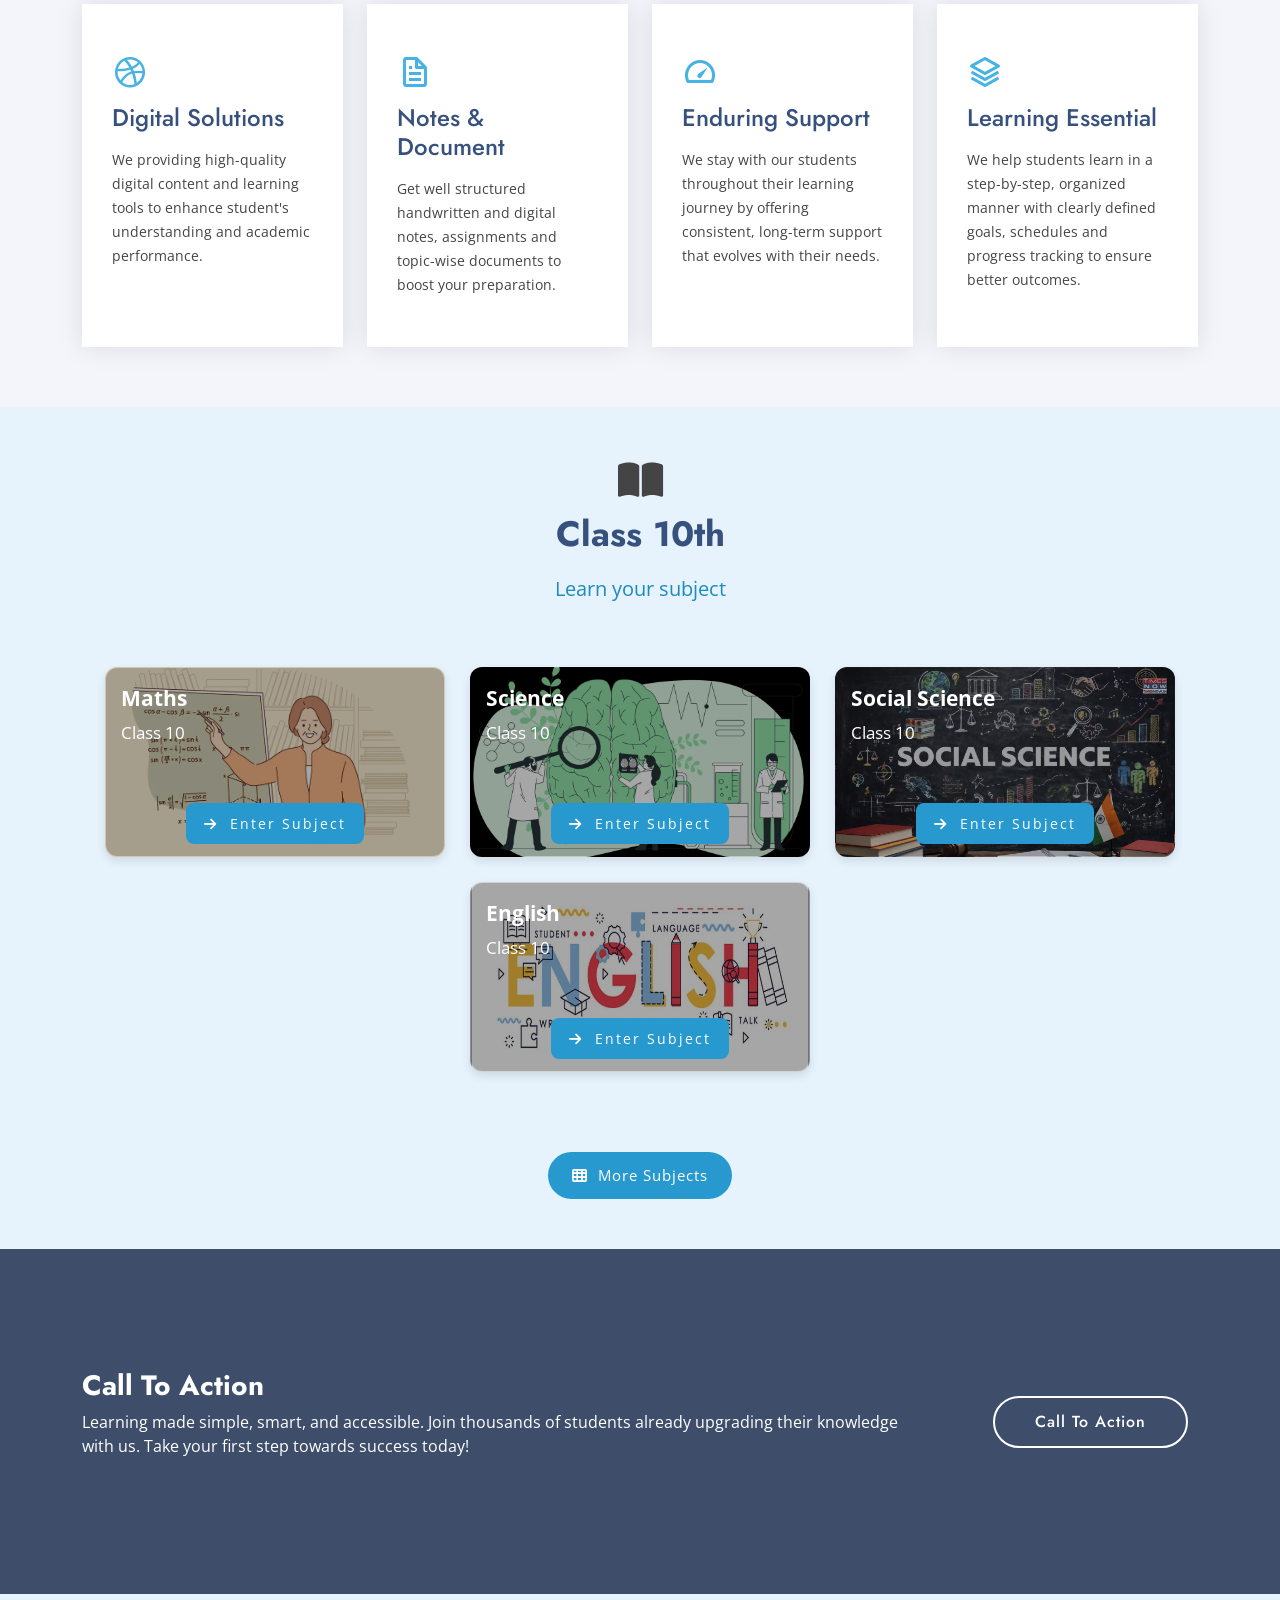
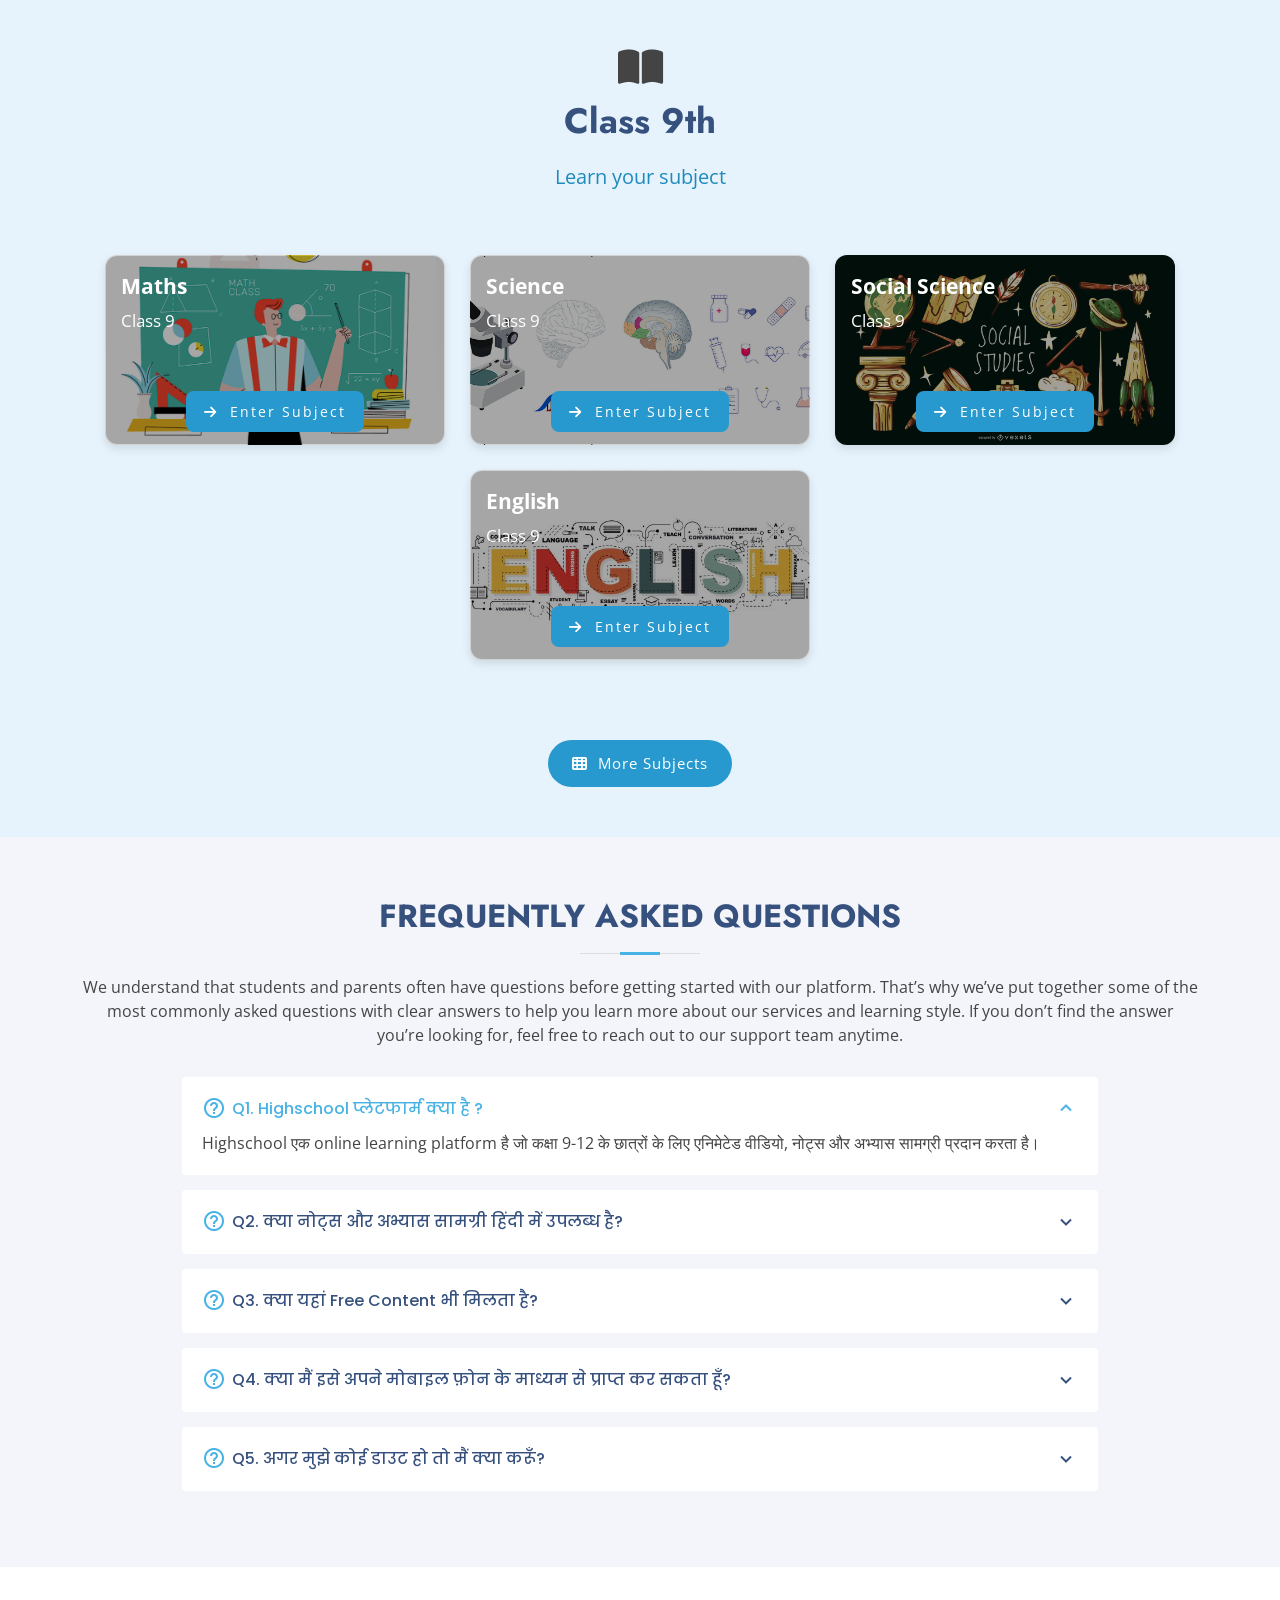
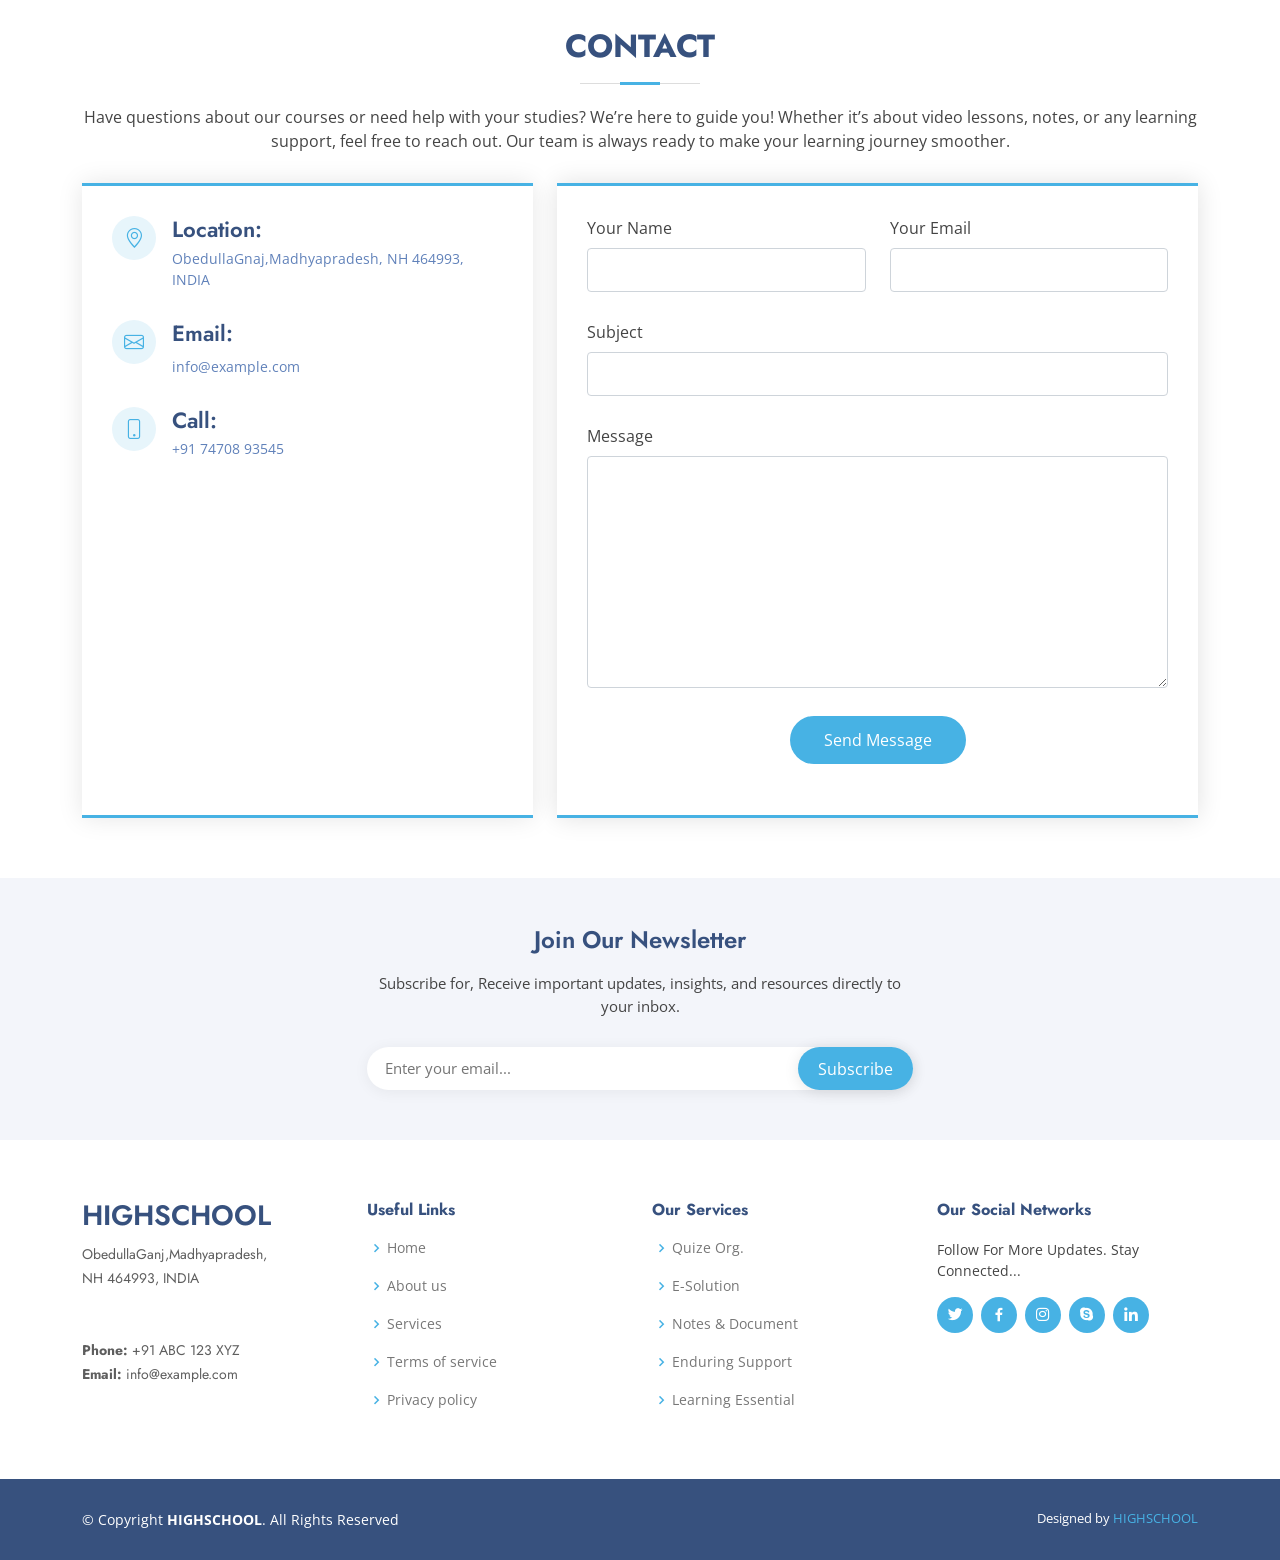
==== commit 04b08f32: "Website update" ====
--- a/index.html
+++ b/index.html
@@ -267,7 +267,7 @@
      <section id="classa" class="classa">
 
      <h1>  <i class="fas fa-book-open"></i> </h1>
-    <h2> Class 1fhgf2th</h2>
+    <h2> Class 12th</h2>
     <p class="subtitle"> Maths & Science </p>
 
     <br>
